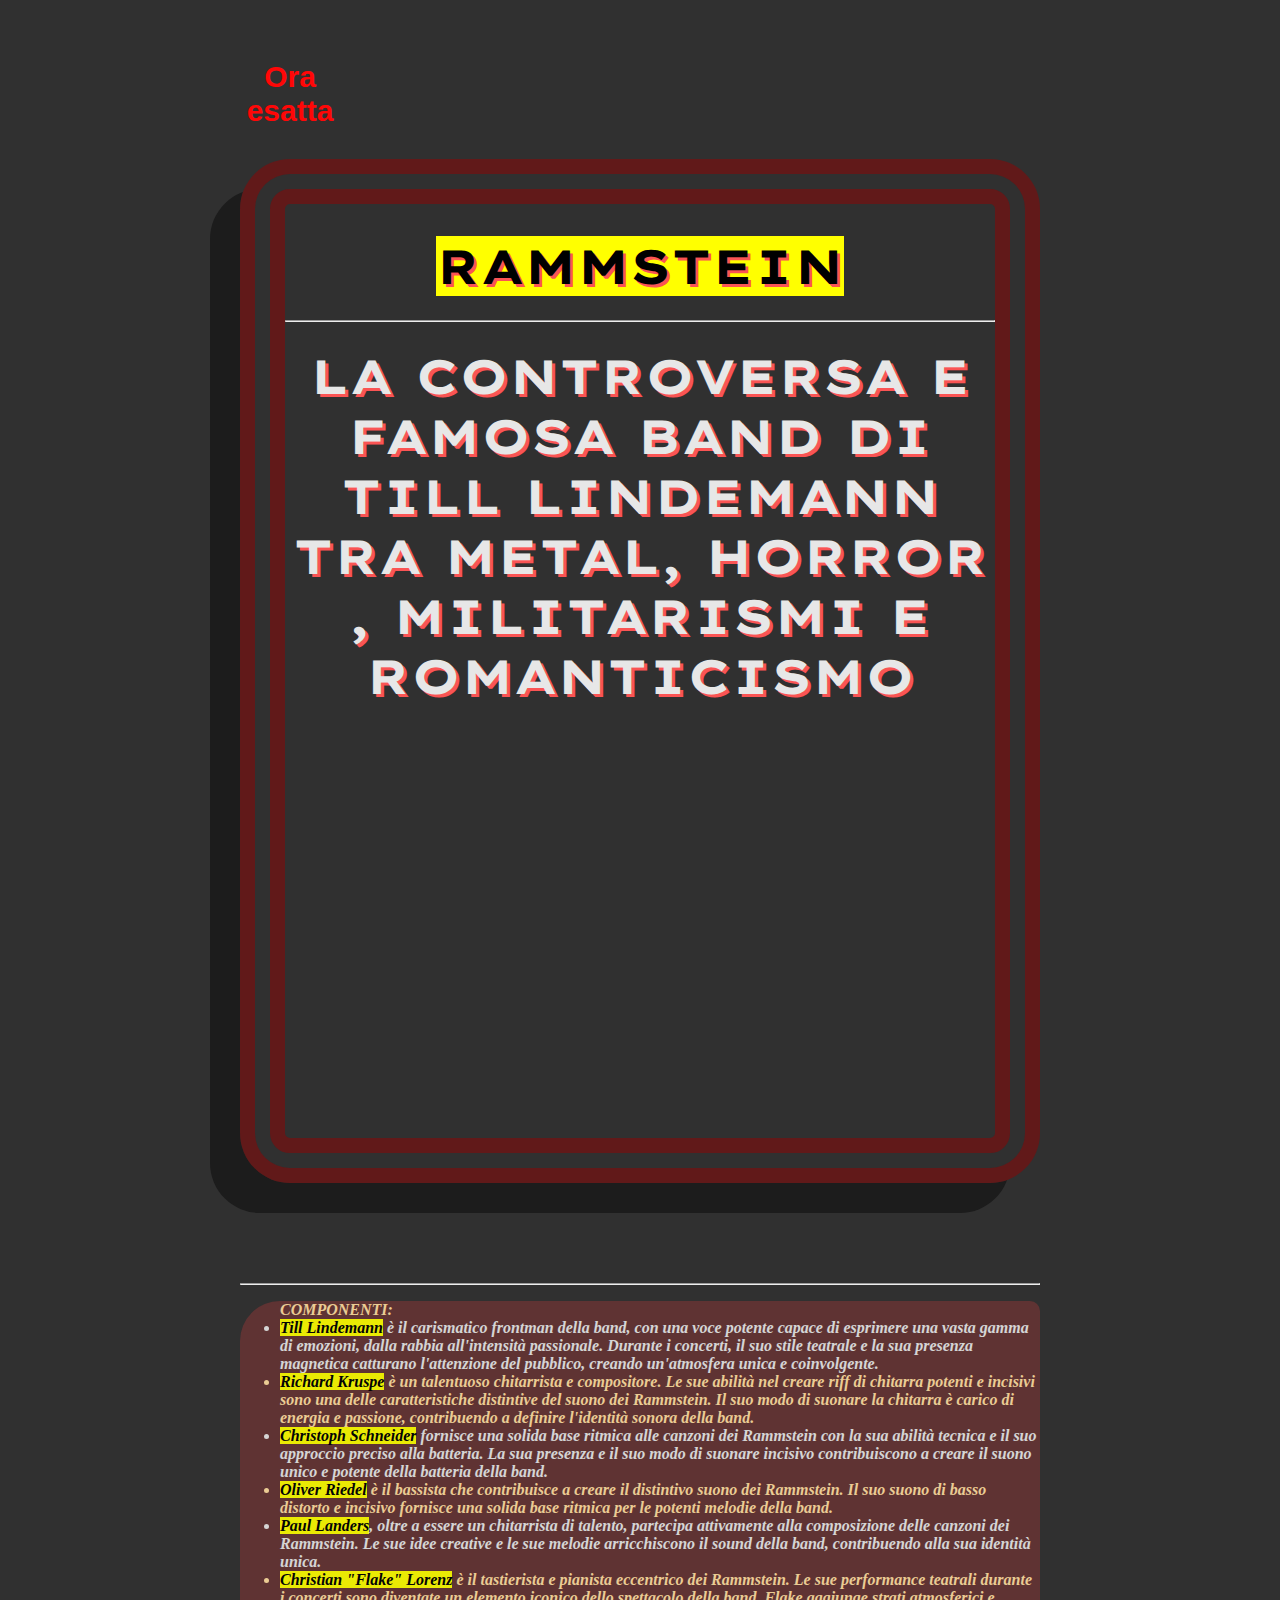
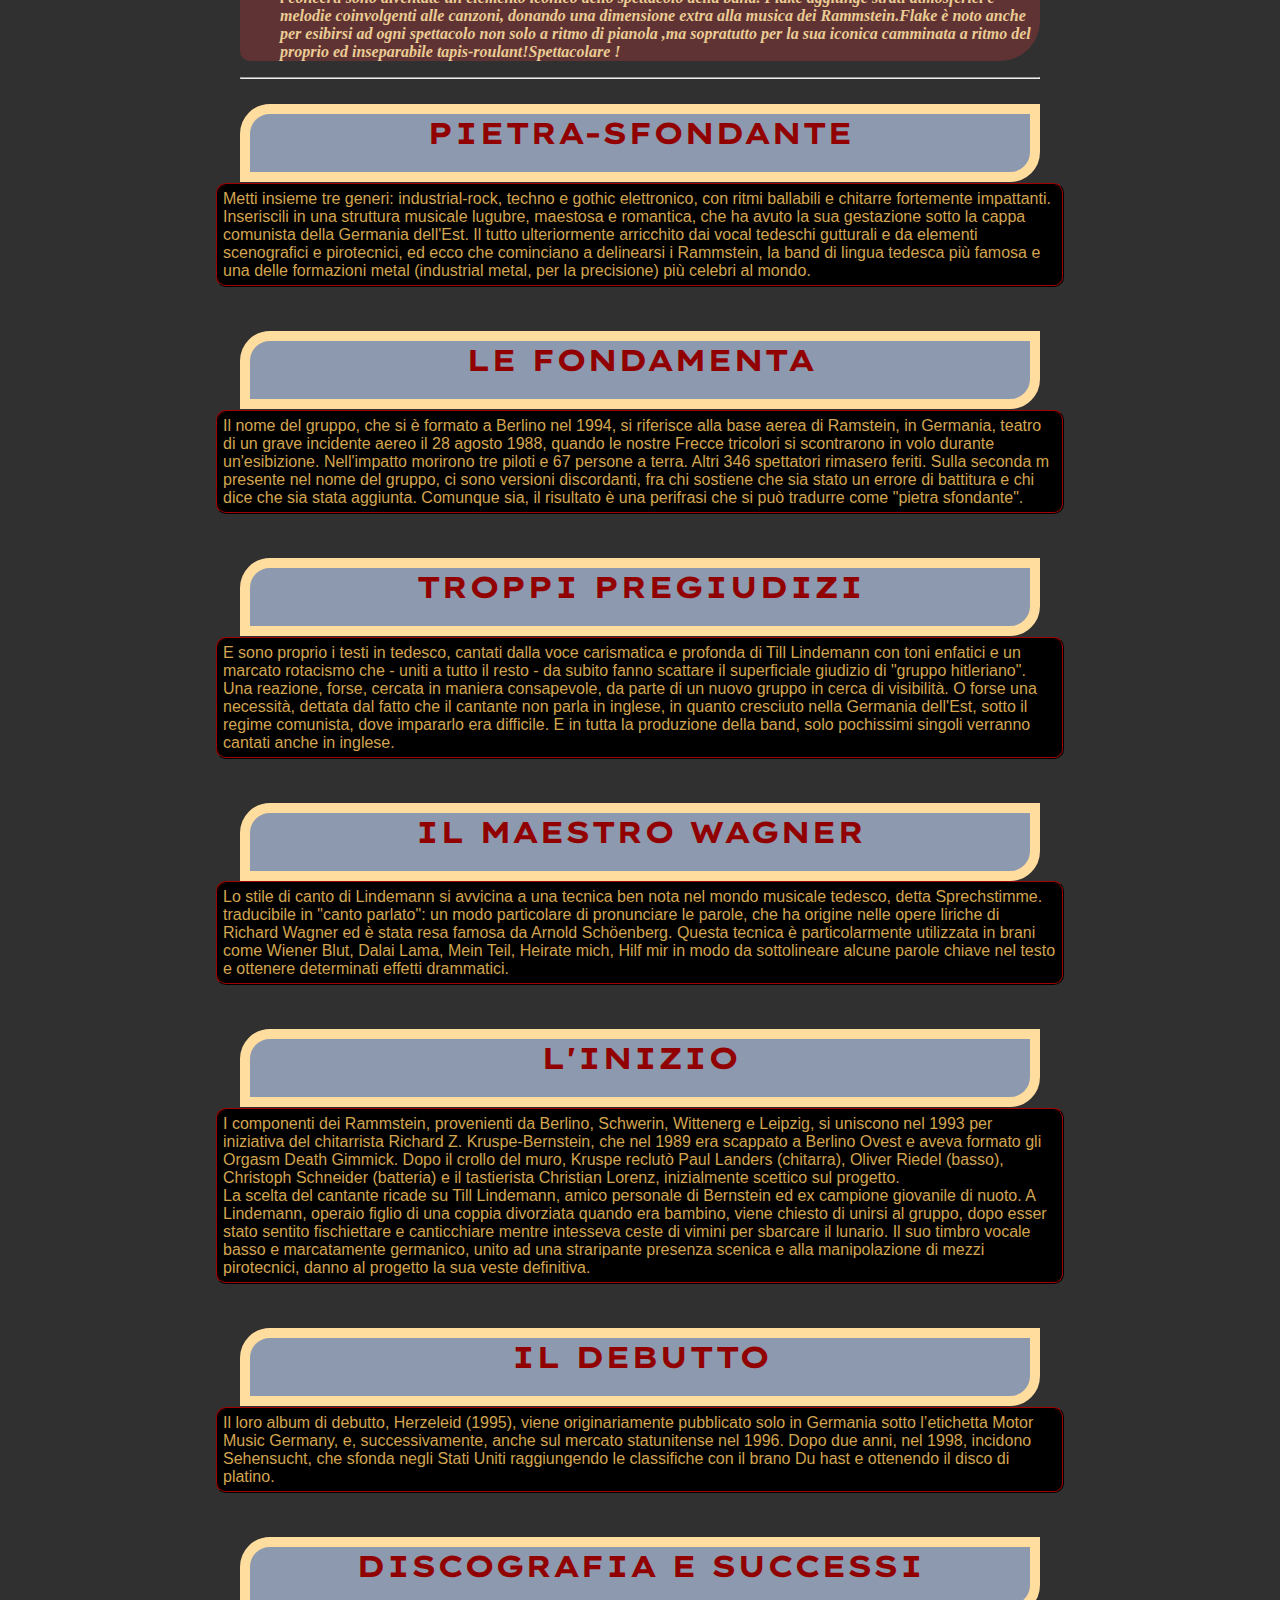
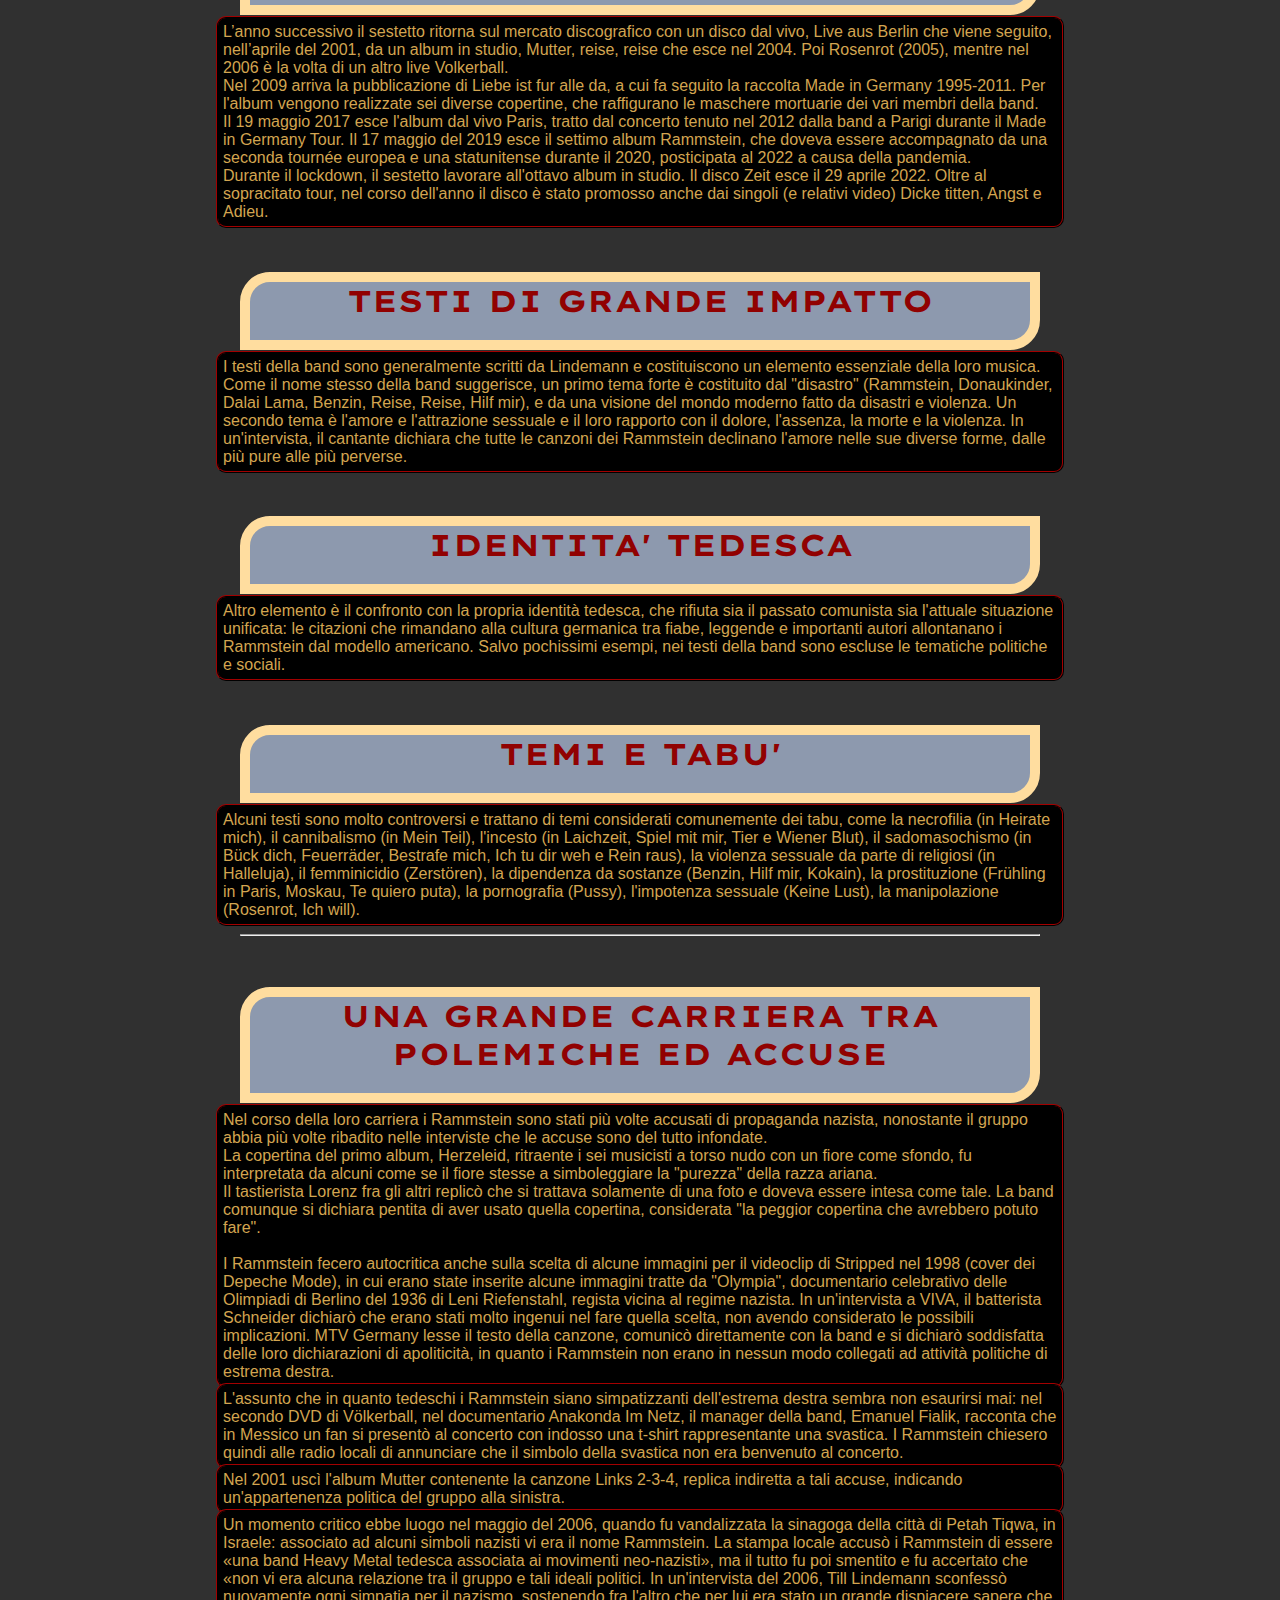
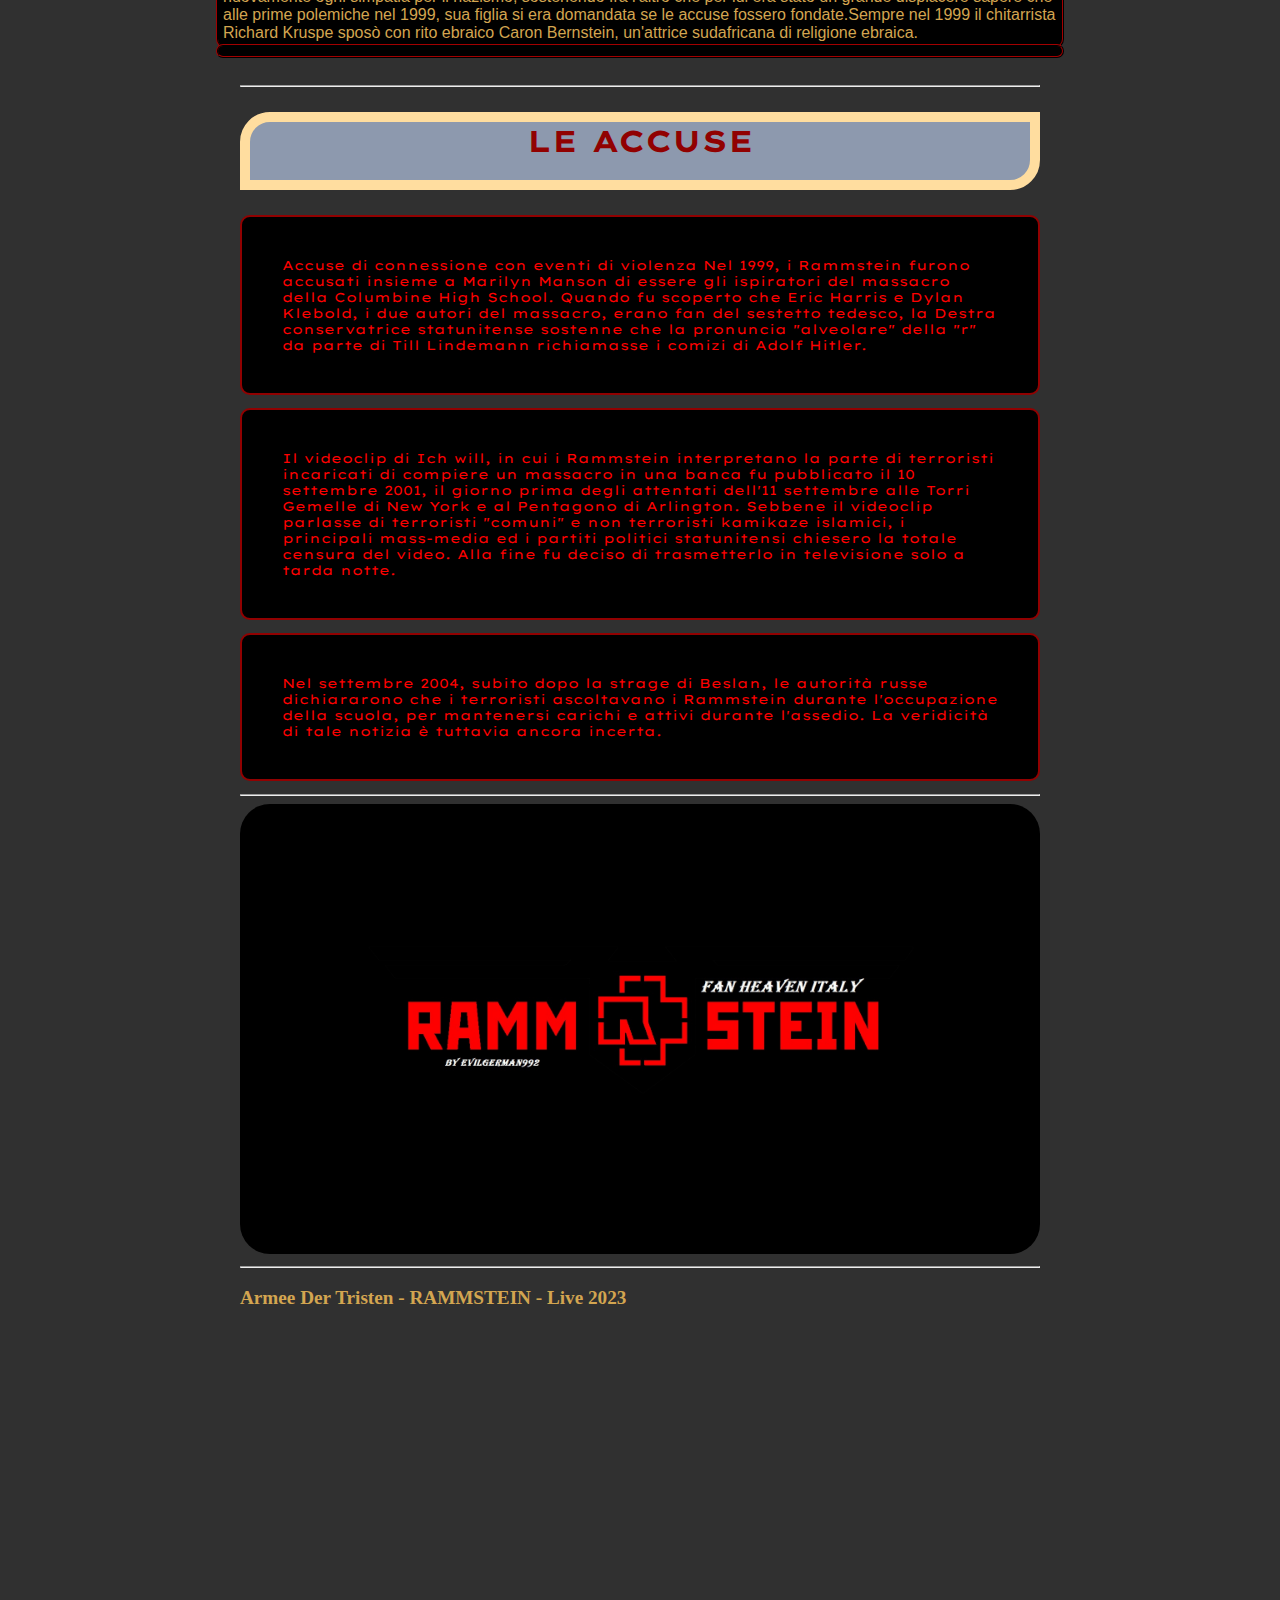
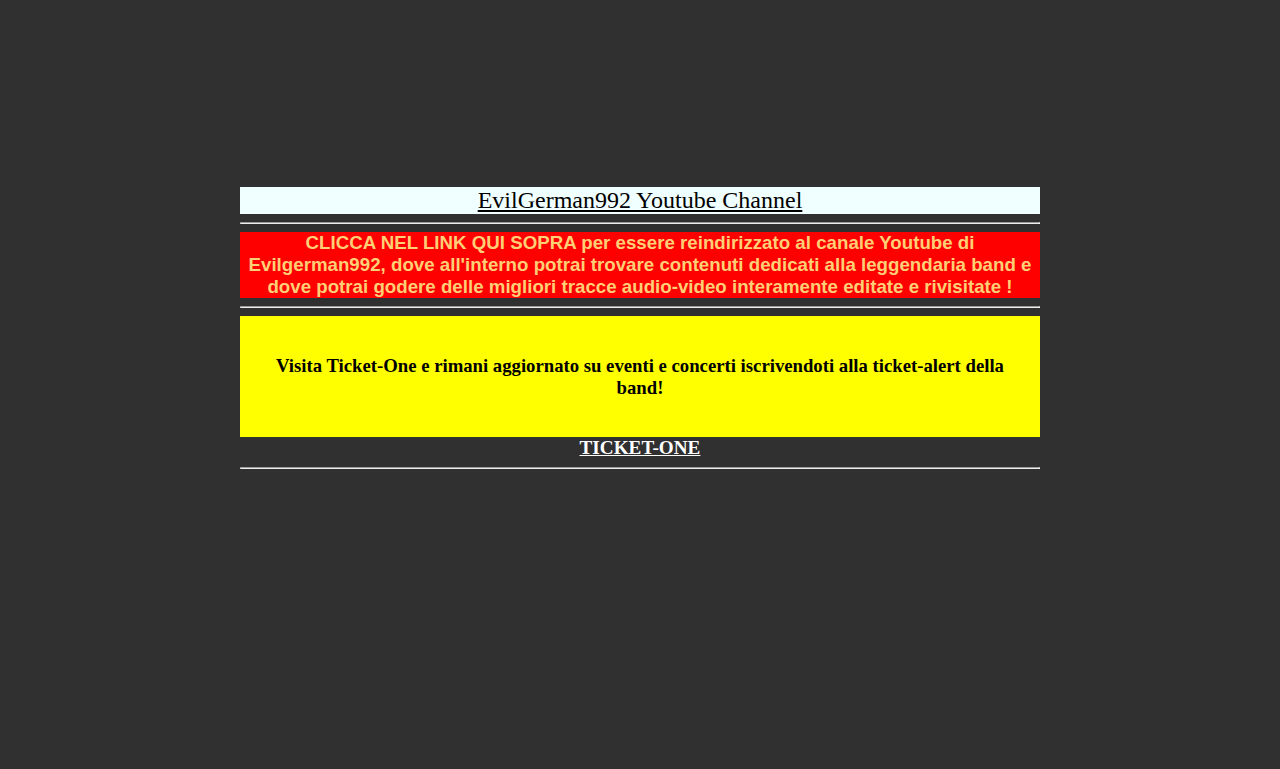
==== index.html @ d0fa7d3e "Add files via upload" ====
<!---APPUNTI--> 

<!---LISTA <ul> , ELEMENTO DELLA LISTA <li> -->
<!---<mark> EVIDENZIATORE-->
<!---<u> SOTTOLINEARE-->


<!DOCTYPE html> 
<html>
     <head>

        <title>RammLifeITA</title> 

        <link rel="stylesheet" href="style.css"> <!---con'link rel="stylesheet" href"....">  sono anadto a pescare il documento css 
         ,dentro alla stessa cartella di questo file html
         ,che servirà a fare funzionare o modificare'
         la grafica di tutti gli elementi'di questo documento html-->

         
         
         <!---ho importato da -google font- uno stile di scrittura  !-->
                    <style>
              @import url('https://fonts.googleapis.com/css2?family=Bebas+Neue&family=Kalam:wght@300&family=Lexend+Peta&display=swap');
                 </style>
                </head>
                
   
      
                             <body>
                              

                                     <div id="contenitore-supremo"> <!--TUTTA LA PAGINA-->
                                      
                                      <div id="contenitore-orario">
                                      <h1 class="ora-attuale">Ora esatta </h1>
                                      <p id="current-time"></p>
                                    </div><br><br><br>
                                                                         <!--TESTATA-->
                                                                        <div class="TESTATA">
                                                               <h3 class="fede">R A M M S T E I N </h3>                      
                                          <h1><mark>RAMMSTEIN</mark> <br><hr> la controversa e famosa band di Till Lindemann tra metal, horror , militarismi e romanticismo</h1>
                                                                        <!--TESTATA-->
                                    </div>
                                                                            <hr>
                            <div>  <!--CORPO DELLA PAGINA-->

                                           <div id="componenti-lista">
                          <ul class="componenti">COMPONENTI: <!--LISTA-->
                           <li> <mark>Till Lindemann</mark> è il carismatico frontman della band, con una voce potente capace di esprimere una vasta gamma di emozioni, dalla rabbia all'intensità passionale. Durante i concerti, il suo stile teatrale e la sua presenza magnetica catturano l'attenzione del pubblico, creando un'atmosfera unica e coinvolgente.</li>

                            <li><mark>Richard Kruspe</mark> è un talentuoso chitarrista e compositore. Le sue abilità nel creare riff di chitarra potenti e incisivi sono una delle caratteristiche distintive del suono dei Rammstein. Il suo modo di suonare la chitarra è carico di energia e passione, contribuendo a definire l'identità sonora della band.</li>
                            
                            <li> <mark>Christoph Schneider</mark> fornisce una solida base ritmica alle canzoni dei Rammstein con la sua abilità tecnica e il suo approccio preciso alla batteria. La sua presenza e il suo modo di suonare incisivo contribuiscono a creare il suono unico e potente della batteria della band.</li>
                            
                              <li><mark>Oliver Riedel</mark> è il bassista che contribuisce a creare il distintivo suono dei Rammstein. Il suo suono di basso distorto e incisivo fornisce una solida base ritmica per le potenti melodie della band.</li>
                            
                                <li><mark>Paul Landers</mark>, oltre a essere un chitarrista di talento, partecipa attivamente alla composizione delle canzoni dei Rammstein. Le sue idee creative e le sue melodie arricchiscono il sound della band, contribuendo alla sua identità unica.</li>
                            
                                  <li><mark>Christian "Flake" Lorenz</mark> è il tastierista e pianista eccentrico dei Rammstein. Le sue performance teatrali durante i concerti sono diventate un elemento iconico dello spettacolo della band. Flake aggiunge strati atmosferici e melodie coinvolgenti alle canzoni, donando una dimensione extra alla musica dei Rammstein.Flake è noto anche per esibirsi ad ogni spettacolo non solo a ritmo di pianola ,ma sopratutto per la sua iconica camminata a ritmo del proprio ed inseparabile tapis-roulant!Spettacolare ! </li></ul>
                                 </div>
                                
                                
                                
                              <div id="Paragrafi" >  <!--INIZIO DIV PARAGRAFI--> 
                                                                                               <hr> 
                                  <h2>PIETRA-SFONDANTE</h2>
                                  <p class="paragrafoa">
Metti insieme tre generi: industrial-rock, techno e gothic elettronico, con ritmi ballabili e chitarre fortemente impattanti. Inseriscili in una struttura musicale lugubre, maestosa e romantica, che ha avuto la sua gestazione sotto la cappa comunista della Germania dell'Est. Il tutto ulteriormente arricchito dai vocal tedeschi gutturali e da elementi scenografici e pirotecnici, ed ecco che cominciano a delinearsi i Rammstein, la band di lingua tedesca più famosa e una delle formazioni metal (industrial metal, per la precisione) più celebri al mondo.</p>
<br>
                         <h2>LE FONDAMENTA</h2> <p class="paragrafob">
Il nome del gruppo, che si è formato a Berlino nel 1994, si riferisce alla base aerea di Ramstein, in Germania, teatro di un grave incidente aereo il 28 agosto 1988, quando le nostre Frecce tricolori si scontrarono in volo durante un'esibizione. Nell'impatto morirono tre piloti e 67 persone a terra. Altri 346 spettatori rimasero feriti. Sulla seconda m presente nel nome del gruppo, ci sono versioni discordanti, fra chi sostiene che sia stato un errore di battitura e chi dice che sia stata aggiunta. Comunque sia, il risultato è una perifrasi che si può tradurre come "pietra sfondante".
</p><br>                                  
                             <h2>TROPPI PREGIUDIZI</h2>
                             <p class="paragrafoc">
E sono proprio i testi in tedesco, cantati dalla voce carismatica e profonda di Till Lindemann con toni enfatici e un marcato rotacismo che - uniti a tutto il resto - da subito fanno scattare il superficiale giudizio di "gruppo hitleriano". Una reazione, forse, cercata in maniera consapevole, da parte di un nuovo gruppo in cerca di visibilità. O forse una necessità, dettata dal fatto che il cantante non parla in inglese, in quanto cresciuto nella Germania dell'Est, sotto il regime comunista, dove impararlo era difficile. E in tutta la produzione della band, solo pochissimi singoli verranno cantati anche in inglese.
                             </p><br>
                                
                             <h2>IL MAESTRO WAGNER</h2>
                               <p class="paragrafod">   
Lo stile di canto di Lindemann si avvicina a una tecnica ben nota nel mondo musicale tedesco, detta Sprechstimme. traducibile in "canto parlato": un modo particolare di pronunciare le parole, che ha origine nelle opere liriche di Richard Wagner ed è stata resa famosa da Arnold Schöenberg. Questa tecnica è particolarmente utilizzata in brani come Wiener Blut, Dalai Lama, Mein Teil, Heirate mich, Hilf mir in modo da sottolineare alcune parole chiave nel testo e ottenere determinati effetti drammatici.
                               </p><br>
   
                                  <h2>L'INIZIO</h2>
                                  <p class="paragrafoe">  
I componenti dei Rammstein, provenienti da Berlino, Schwerin, Wittenerg e Leipzig, si uniscono nel 1993 per iniziativa del chitarrista Richard Z. Kruspe-Bernstein, che nel 1989 era scappato a Berlino Ovest e aveva formato gli Orgasm Death Gimmick. Dopo il crollo del muro, Kruspe reclutò Paul Landers (chitarra), Oliver Riedel (basso), Christoph Schneider (batteria) e il tastierista Christian Lorenz, inizialmente scettico sul progetto.
<br>
La scelta del cantante ricade su Till Lindemann, amico personale di Bernstein ed ex campione giovanile di nuoto. A Lindemann, operaio figlio di una coppia divorziata quando era bambino, viene chiesto di unirsi al gruppo, dopo esser stato sentito fischiettare e canticchiare mentre intesseva ceste di vimini per sbarcare il lunario. Il suo timbro vocale basso e marcatamente germanico, unito ad una straripante presenza scenica e alla manipolazione di mezzi pirotecnici, danno al progetto la sua veste definitiva.</p>
<br>
                                       <h2>IL DEBUTTO</h2>
                                       <p class="paragrafof"> 
Il loro album di debutto, Herzeleid (1995), viene originariamente pubblicato solo in Germania sotto l’etichetta Motor Music Germany, e, successivamente, anche sul mercato statunitense nel 1996. Dopo due anni, nel 1998, incidono Sehensucht, che sfonda negli Stati Uniti raggiungendo le classifiche con il brano Du hast e ottenendo il disco di platino.
                                       </p>                                 
<br>
                                     <h2>DISCOGRAFIA E SUCCESSI</h2> 
                                     <p class="paragrafog">         
L’anno successivo il sestetto ritorna sul mercato discografico con un disco dal vivo, Live aus Berlin che viene seguito, nell’aprile del 2001, da un album in studio, Mutter, reise, reise che esce nel 2004. Poi Rosenrot (2005), mentre nel 2006 è la volta di un altro live Volkerball.
<br>
Nel 2009 arriva la pubblicazione di Liebe ist fur alle da, a cui fa seguito la raccolta Made in Germany 1995-2011. Per l'album vengono realizzate sei diverse copertine, che raffigurano le maschere mortuarie dei vari membri della band.
<br>
Il 19 maggio 2017 esce l'album dal vivo Paris, tratto dal concerto tenuto nel 2012 dalla band a Parigi durante il Made in Germany Tour. Il 17 maggio del 2019 esce il settimo album Rammstein, che doveva essere accompagnato da una seconda tournée europea e una statunitense durante il 2020, posticipata al 2022 a causa della pandemia.
<br>
Durante il lockdown, il sestetto lavorare all'ottavo album in studio. Il disco Zeit esce il 29 aprile 2022. Oltre al sopracitato tour, nel corso dell'anno il disco è stato promosso anche dai singoli (e relativi video) Dicke titten, Angst e Adieu.</p>
<br>
                               <h2>TESTI DI GRANDE IMPATTO</h2>
                               <p class="paragrafoh"> 
I testi della band sono generalmente scritti da Lindemann e costituiscono un elemento essenziale della loro musica. Come il nome stesso della band suggerisce, un primo tema forte è costituito dal "disastro" (Rammstein, Donaukinder, Dalai Lama, Benzin, Reise, Reise, Hilf mir), e da una visione del mondo moderno fatto da disastri e violenza. Un secondo tema è l'amore e l'attrazione sessuale e il loro rapporto con il dolore, l'assenza, la morte e la violenza. In un'intervista, il cantante dichiara che tutte le canzoni dei Rammstein declinano l'amore nelle sue diverse forme, dalle più pure alle più perverse.</p>
<br> 
                            <h2>IDENTITA' TEDESCA</h2>
                            <p class="paragrafoi"> 
Altro elemento è il confronto con la propria identità tedesca, che rifiuta sia il passato comunista sia l'attuale situazione unificata: le citazioni che rimandano alla cultura germanica tra fiabe, leggende e importanti autori allontanano i Rammstein dal modello  americano. Salvo pochissimi esempi, nei testi della band sono escluse le tematiche politiche e sociali.</p>
<br>
                                  <h2>TEMI E TABU'</h2>
                                  <p class="paragrafol"> 
Alcuni testi sono molto controversi e trattano di temi considerati comunemente dei tabu, come la necrofilia (in Heirate mich), il cannibalismo (in Mein Teil), l'incesto (in Laichzeit, Spiel mit mir, Tier e Wiener Blut), il sadomasochismo (in Bück dich, Feuerräder, Bestrafe mich, Ich tu dir weh e Rein raus), la violenza sessuale da parte di religiosi (in Halleluja), il femminicidio (Zerstören), la dipendenza da sostanze (Benzin, Hilf mir, Kokain), la prostituzione (Frühling in Paris, Moskau, Te quiero puta), la pornografia (Pussy), l'impotenza sessuale (Keine Lust), la manipolazione (Rosenrot, Ich will).
                                  </p>
                                  

                                         <hr><br>
                                        
                            <h2>UNA GRANDE CARRIERA TRA POLEMICHE ED ACCUSE </h2> <p class="paragrafom">
                          Nel corso della loro carriera i Rammstein sono stati più volte accusati di propaganda nazista, nonostante il gruppo abbia più volte ribadito nelle interviste che le accuse sono del tutto infondate.
                            <br>
                      La copertina del primo album, Herzeleid, ritraente i sei musicisti a torso nudo con un fiore come sfondo,
                       fu interpretata da alcuni come se il fiore stesse a simboleggiare la "purezza" della razza ariana.<br> Il
                        tastierista Lorenz fra gli altri replicò che si trattava solamente di una foto e doveva essere intesa come
                         tale. La band comunque si dichiara pentita di aver usato quella copertina, considerata "la peggior copertina 
                         che avrebbero potuto fare". <br><br>I Rammstein fecero autocritica anche sulla scelta di alcune immagini per il videoclip
                          di Stripped nel 1998 (cover dei Depeche Mode), in cui erano state inserite alcune immagini tratte da "Olympia", documentario
                           celebrativo delle Olimpiadi di Berlino del 1936 di Leni Riefenstahl, regista vicina al regime nazista. In un'intervista a VIVA,
                            il batterista Schneider dichiarò che erano stati molto ingenui nel fare quella scelta, non avendo considerato le possibili implicazioni.
                            MTV Germany lesse il testo della canzone, comunicò direttamente con la band e si dichiarò soddisfatta delle loro dichiarazioni di apoliticità,
                             in quanto i Rammstein non erano in nessun modo collegati ad attività politiche di estrema destra.</p>
                                 
                                                                              <br>
                             <p class="paragrafo2"> L'assunto che in quanto tedeschi i Rammstein siano simpatizzanti dell'estrema destra sembra non esaurirsi mai: nel secondo DVD di Völkerball, nel documentario 
                              Anakonda Im Netz, il manager della band, Emanuel Fialik, racconta che in Messico un fan si presentò al concerto con indosso una t-shirt rappresentante una svastica. 
                              I Rammstein chiesero quindi alle radio locali di annunciare che il simbolo della svastica non era benvenuto al concerto.</p>
                                                                                              <br>
                             <p> Nel 2001 uscì l'album Mutter contenente la canzone Links 2-3-4, replica indiretta a tali accuse, indicando un'appartenenza politica del gruppo alla sinistra.</p>
                              
         
                                                  <br>
                             
                              <p class="paragrafo3"> Un momento critico ebbe luogo nel maggio del 2006, quando fu vandalizzata la sinagoga della città di Petah Tiqwa, in Israele: associato ad alcuni simboli nazisti vi era il nome Rammstein. La stampa locale accusò i Rammstein di essere «una band Heavy Metal tedesca associata ai movimenti neo-nazisti», ma il
                                tutto fu poi smentito e fu accertato che «non vi era alcuna relazione tra il gruppo e tali ideali politici.
                            In un'intervista del 2006, Till Lindemann sconfessò nuovamente ogni simpatia per il nazismo, sostenendo fra l'altro 
                              che per lui era stato un grande dispiacere sapere che alle prime polemiche nel 1999, sua figlia si era domandata se 
                              le accuse fossero fondate.Sempre nel 1999 il chitarrista Richard Kruspe sposò con rito ebraico Caron Bernstein, 
                              un'attrice sudafricana di religione ebraica.</p><br>
                           </p><br><hr>
                        </div> <!---fine div PARAGRAFI-->
                    
                  
                  
                  <div id="Paragrafi2"> <!--INIZIO DIV PARAGRAFI2-->
                          
                                 <h2>LE ACCUSE</h2>
                          
                         <p class="paragrafo4"> Accuse di connessione con eventi di violenza
                           Nel 1999, i Rammstein furono accusati insieme a Marilyn Manson di essere 
                           gli ispiratori del massacro della Columbine High School.
                            Quando fu scoperto che Eric Harris e Dylan Klebold, i due autori del massacro,
                             erano fan del sestetto tedesco, la Destra conservatrice statunitense sostenne che 
                             la pronuncia "alveolare" della "r" da parte di Till Lindemann richiamasse i comizi di Adolf Hitler.</p>
                                             
                                                  

                           
                           <p class="paragrafo5"> Il videoclip di Ich will, in cui i Rammstein interpretano la parte di terroristi 
                              incaricati di compiere un massacro in una banca fu pubblicato il 10 settembre 2001, il giorno 
                              prima degli attentati dell'11 settembre alle Torri Gemelle di New York e al Pentagono di Arlington.
                               Sebbene il videoclip parlasse di terroristi "comuni" e non terroristi kamikaze islamici, 
                               i principali mass-media ed i partiti politici statunitensi chiesero la totale censura del video. 
                               Alla fine fu deciso di trasmetterlo in televisione solo a tarda notte.</p>
                                                
                                                   
                          
                          <p class="paragrafo6"> Nel settembre 2004, subito dopo la strage di Beslan,
                            le autorità russe dichiararono che i terroristi ascoltavano i Rammstein 
                            durante l'occupazione della scuola, per mantenersi carichi e attivi durante l'assedio. 
                            La veridicità di tale notizia è tuttavia ancora incerta. 
                           </p> 
                           
                      </div> <!---FINE DIV PARAGRAFI 2-->  
                                                      
                      
                      <hr>
                                             <div>
                                              <img id="fanheaven" src="fanheaven.jpg">
                                            </div>
                                            
                     
                                            <hr>
                      
                       <!--QUESTO è UNESEMPIO DI UN VIDEO COME SE LO PRENDESSI DAL MIO PC(MA NON LO PRENDO PèERCHè LE PROPRIETà DI MODIFICA IN CSS SONO LIMITATE ,MENTRE QUELLI PRESI ES.DA YOUTUBE OFFRONO MOLTA PIU FLESSIBILITà DI MODIFICA .TI FACCIO UN SEMEPIO DI COME SAREBBE SCRITTO IL CODICE QUI SOTTO ,NEL CASO LO PRENDESSI DA UNA CRTELLA DENTRO AL MIO PC,CHE DI SOLITO è DENTRO ALLA STESSA CARTELLA DEI DOC.HTML E CSS A CUI ANDREBBE APPLICATO IL CODICE(altrimenti specificare il percorso file ) !!!!!)-->
                                     <!--<div id="video-container">
                                              <video id="armeedertristen" controls autoplay muted>
                                                 <source src="produce.mp4" type="video/mp4">
                                                 <source src="Produce.mp4" type="video/ogg">
                                              </video>     <br>---> 
                                              <div id="video-contenitore">
                                                <p style="font-size: 1.2em; font-weight: bold; font-family: 'Helvetica Neue'">Armee Der Tristen - RAMMSTEIN - Live 2023</p>
                                                  <iframe id="video" width="560" height="315" src="https://www.youtube.com/embed/6JDjc_8l9aE?si=iVFt-wypMRr_2FdR" title="YouTube video player" frameborder="0" allow="accelerometer;clipboard-write; encrypted-media; gyroscope; picture-in-picture; web-share" allowfullscreen></iframe>
                                                </div>
                                                
                                            </div>


                                            <div id ="link-youtube">
                                              <a class="link" target="_blank" href="https://www.youtube.com/channel/UClvQWFWJjLIYuIugJOOz9zg">EvilGerman992 Youtube Channel</a>
                                            </div>
 <hr>
                                                  
                                        <div>
                                          <h3 class="ringraziamento">
                                            CLICCA NEL LINK QUI SOPRA per essere reindirizzato al canale Youtube di Evilgerman992,
                                            dove all'interno potrai trovare contenuti dedicati alla leggendaria band e dove potrai godere delle migliori tracce audio-video 
                                            interamente editate e rivisitate !</h3>
                                        <div>
                                        


                                      <hr>
                                      <div class="background-piedipagina">
                                        
                                          <h3>Visita Ticket-One e rimani aggiornato su eventi e concerti iscrivendoti alla ticket-alert della band!</h3>
                                        </div>
                                        
                                        <div>
 <a class="ticket-link" target="_blank" href="https://www.ticketone.it/artist/rammstein/">TICKET-ONE</a>
                                        </div>
                                      </div>
                                      
                                      <hr>
                         

                     </div>
                       <!---CORPO DELLA PAGINA-->        


        </div>
        <!--TUTTA LA PAGINA-->  
      

      <script src="script.js"></script>
      </body>

</html>
---- style.css ----
/*TUTTO CIO CHE è CONTENUTO QUI DENTRO 
SI RIFERISCE ALL'ELEMENTO-----  < STYLE>  -----CHE DOVREBBE ESSERE COMPRESO DENTRO AL DOCUMENTO HTML DIRETTAMENTE, SOTTO L'ELEMENTO <BODY>,MA PROPRIO PERCHE SI FANNO LE COSE CON ORDINE IL FILE CSS. LO TENIAMO A PARTE   */

/*BORDER-RADIUS SMUSSA GLI SPIGOLI */

/*PADDING PER DISTANZIARE  GLI ELEMENTID'INTERNO*/

/*MARGIN USATO PER IL DISTANZIAMENTO TRA ELEMENTI ESTERNI*/

/*MAX WIDTH-SE ATTRIBUTO ALL'ELEMENTO BODY(OVVERO TUTTA LA PAGINA) RIDIMENSIONA LA PAGINA INTERA */

/*CON LA PROPRIETà BACKGROUND-IMAGE POSSO INSERIRE UNO SFONDO O UNA FOTO 
COME SFONDO DI TUTTA LA PAGINA- ESEMPIO PER LO SFONDO:
 BACKGROUND-IMAGE:LINEAR-GRADIENT(BLUE,RED,YELLOW);  (PER SFONDO DI MIX COLORI).
  O PER INSERIRE UN'IMMAGINE :
  BACKGROUND-IMAGE:url( inccollare QUI  DENTRO);  in questo caso l'immagine la si prende dalla
   cartella dove contiene anche i correnti doc.css e html.
  esempio:
   BACKGROUND-IMAGE:URL('crop.jpeg');
  CON BACKGR-SIZE si definisce la dimensione ovviamente , o per centarla BACKGR-POSITION:CENTER
   e così via altre molte
   proprietà da attribuire al background in qustione.es:
 background-position:center;
  background-size:600px 800px;).
  La stessa cosa la può fare prendendo un'immagine da intenet importando la URL direttamente 
  qui nel css senza doverla immettere anche nell'html! esempio:
BACKGROUND-IMAGE:URL('https://images.unsplash.com/photo-1498262257252-c282316270bc?ixlib=rb-4.0.3&ixid=M3wxMjA3fDB8MHxwaG90by1wYWdlfHx8fGVufDB8fHx8fA%3D%3D&auto=format&fit=crop&w=2487&q=80');
-per il  caso appena sopracitato  per importare dal web img è unsplash
(assicurarsi si aprire l'immagine desiderata in una nuova finestra poi tasto condividi e copia il link|||!
*/
 
/*con la proprietà BOX-SHADOW si puo creare l'effetto ombra dietro a background-titoli -paragrafi ,
e con le ralative misure si puo dare piu i meno ombra,inoltre si puo cambiare il colore dell'ombra 
aggiungendo direttamente l'attributo colore subito dopo gli attributi misura.
lo stesso lo si può fare digitando TEXT-SHADOW modificando nello stesso modo il testo*/

/*con la proprietà BORDER-RADIUS posso smussare gli angoli dei bordi desiderati*/

/*con la proprietà FLOAT si possono AFFIANCARE ai file Immagine  dei testi che <Seguono>. es: FLOAT:LEFT.FLOAT:RIGHT 
. mentre con la proprietà FLOAT:CLEAR impedisco ad altri paragrafi o titoli che seguono di 'attaccarsi 'ai precedenti
 file img e testo, messi insieme da float:left o right! */

/*con la proprietà OPACITY modifichiamo la trasparenza dell'elemento(da 0(completamente trasp.) A 1(completamente visibile) per dargli il valore)*/

/*con la proprietà POSITION posso cambiare posizione ad un elemento (molto utile per fissare un'elemento molto importante FISSO metre scrolli la pagina )es:
 POSITION:FIXED; top 0px; left 0px; (E gli diciamo di non tenere nessuno spazio ne in alto ne a sinistra)(PER EFFETTO BANNER IRREMOVIBILE TIPO)         */

 /*Le differenze principali tra id e classi sono:
Specificità: Gli ID hanno una specificità maggiore rispetto alle classi. Ciò significa che se ci sono conflitti tra stili definiti per lo stesso elemento tramite un id e una classe, gli stili dell'id avranno la precedenza.
Utilizzo: Gli id sono spesso utilizzati per selezionare un elemento specifico per lo styling o per manipolarlo con JavaScript. Le classi, d'altro canto, vengono utilizzate per raggruppare elementi che condividono un determinato stile o comportamento.
 Le CLASSI sono più flessibili e consentono di applicare lo stesso stile a più elementi. Puoi riutilizzare le classi in tutto il documento, mentre gli id dovrebbero essere unici per ogni elemento.
In generale, è una pratica comune utilizzare le classi per applicare stili simili a più elementi, mentre gli id vengono utilizzati per identificare elementi unici o per selezionare elementi specifici per interazioni JavaScript. Tuttavia, la scelta tra id e classi dipende dal contesto specifico e dalle esigenze del tuo progetto.*/

/*La proprietà CSS "POSITION:RELATIVE;" permette di spostare un elemento all'interno del suo contenitore, come se fosse una scatola. Immagina di avere una scatola e un oggetto dentro di essa. Con questa proprietà, puoi spostare l'oggetto all'interno della scatola, ma senza influire sugli altri oggetti intorno ad esso. È un po' come muovere un giocattolo all'interno di una scatola senza che gli altri giocattoli intorno a esso vengano spostati.*/


/*con la proprietà HOVER posso andare a modificare (nascondere o sottolineare )elementi .es:
 h3.fede:hover{
      color:none;   -------in questo modo gli ho detto nascondimi
    text-shadow:none;-----il colore del testo, e l'ombra del testo al passagio del mouse!
  
    text-decoration:underline(sottolineami il testoal passaggio del mouse,MOLTO UTILE PER I LINK!)
     }

/**/
/**/
/**/
/**/
/**/
/**/
/**/
/**/
/**/
/**/
  

body {
    color:#D3A550;
   background-color: #303030;
   background-size:800px/*LARGH.*/ 800px/*LUNGH.*/;
   margin-bottom: 300px;}
  /*SE AVESSI VOLUTO METTERE COME SFONDO DEL BODY UN'IMMAGINE(AL POSTO DELL'ATTUALE COLORE NERO) PRESA DAL WEB AVREI INSERITO QUESTO TIPO DI URL :
  background-image:url('https://images.unsplash.com/photo-1664865423619-601444aecdf7?ixlib=rb-
  4.0.3&ixid=M3wxMjA3fDB8MHxwaG90by1wYWdlfHx8fGVufDB8fHx8fA%3D%3D&auto=format&fit=crop&w=687&q=80');
  /* QUESTA PROPRIETà L'AVREI USATA PER REPLICARE PIU VOLTE UN'IMMAGINE DI SFONDO PER IL BODY:
  background-repeat:repeat;*/

  .ora-attuale{
    color:#ff0707;
     width: 100px;height: 70px;
     border-radius: 20%;
     text-align:center; 
    display: flex;
    padding-top:10px;
    float:left;
    font-family:'Gill Sans', 'Gill Sans MT', Calibri, 'Trebuchet MS', sans-serif;
     font-size:30px
   }
     
      #current-time{
      display: flex;
      font-size: 30px;
      padding-left:30px; 
      padding-top:45px;
      font-family:fantasy;}

    
    h3.fede {
      position: fixed;
      color:#ffdd9f;
      text-shadow: #fa5454;
      margin-left: 20%;
      margin-top: 15%;
      font-size: small;
      left: 0;
      top: 0;
      writing-mode: vertical-lr;             /*tramite queste 2 proprietà ho potuto far 
                                          ruotare il mio titolo m h3 di 180 e metterlo in verticale*/
      transform: rotate(-180deg)  }

    h3.fede:hover{
      color:none;
      text-shadow:none;
     }

 /* titolo  principale */
 .TESTATA { 
  text-align: center; 
  color:#ffdd9f;
  font-size: 150%;
  font-family: 'Lexend Peta', sans-serif;                                              
  /*----------------------------------------IN QUESTO SPECIFICO CASO MI SONO COMPLICATO LE COSE METTENDO DENTRO AD UN TITOLO ,
  UNA FOTO,CON TANTO DI BORDO,OMBRA DEL BORDO E MISURE ADEGUATE PER RENDERLO BELLO DA VEDERE-------------------------------------------------*/
  text-transform: uppercase;
  font-weight: bold;
  text-shadow: #fa5454 3px 3px;
  margin-bottom:100px ;
  border-color: rgba(145, 1, 1, 0.5);/*con la modifica tramite rgb del colore ho potuto 
  rendere opaco in mquesto caso solo il bordo,senza dover aprire una sezione di modifica a parte!!!!!!*/
  border-style: double;
  border-width: 45px ;/*border width =bordo largehezza*/
  padding-bottom:50%; /*padding definisce lo spazio vuoto (padding) tra il contenuto di un elemento e il suo bordo.*/
  background-image:url('https://www.rollingstone.de/wp-content/uploads/2019/07/03/12/rammstein-tour-2019-121946620-scaled.jpg');
  background-position:bottom;
  background-size:710px 420px;
  background-repeat: no-repeat;
  box-shadow:-30px 30px #1c1c1c; 
  border-radius: 50px;}

  .TESTATA:hover {
  box-shadow:0px 0px #1c1c1c;/*con la proprietà box-shadow
   ed i suoi relativi valori Azzerati ,ho fatto in modo che 
   quando passo con il cursore sul bordo indicato ,questo bordo svanisca!
   Ovviamente posso fare la stessa cosa con molti altri attributi ,per esempio il testo!*/ 
   text-shadow: none;
   color:#fa5454 }
   
   h1:hover{
   text-decoration:underline;
   }

div #componenti-lista{
 background-color:#653434;
 opacity: 0.9;
 color:#ffdd9f; 
 font-weight: bolder;
 font-style: italic;
 border-radius:40px 10px;
}

   ul li:first-child,:nth-child(3),:nth-child(5) {  /*in questo modo seleziono più 
    elementi di una lista(senza . ne , ne ; tra <ul> e <li> 
    ------ ul=elemento lista,
    ------li=elemento della lista in questione(in questo caso il primo).ò
    -----con gli attributi EVEN O ODD potrei invece selezionare direttamente 
    tutti gli elementi li Pari o Dispari!*/
   color:#e7e7e7 ;

}

 #Paragrafi h2 ,#Paragrafi2 h2{/*Gli ho detto:prendimi tutti i titoli h2 che sono contenuti nei rispettivi div!!!!*/
      font-size: 30px;
      color: #910101;
      background-color: #8d99ae ;
      border-style: solid;
      border-color:#ffdd9f;
      border-width:10px;
      text-align: center;
      font-family: 'Lexend Peta' ;
      padding-bottom:20px; /*USATO X DISTANZIARE I TITOLI DAI PARAGFI SOPRA DI ESSI */
      border-radius:30px 0px;
    }
   
#Paragrafi p{
  font-family: 'Lucida Sans', 'Lucida Sans Regular', 'Lucida Grande', 'Lucida Sans Unicode', Geneva, Verdana, sans-serif;
  color: #D3A550;
  background-color: black;
  border-color:#4f0000;
  border-width:2px;
  border-style:ridge;
  border-radius: 10px;
  padding:5px 5px;
  margin: -3%;
 /*USATO PER FARE AVVICINARE IL IN QST CASO IL TITOLO AL
   PARAGRAFO(abbassando il titolo e facendolo
   avvicinare al paragrafo in qst caso*/
 margin-bottom: 1px;
}
 #Paragrafi2 p {
    font-family:'Lexend Peta';
    color:red;
    font-size:small;
    background-color:rgb(0, 0, 0) ;
  border-color: #910101;
  border-style: solid;
  border-width: 2px;
  padding: 5%;
  border-radius:10px;
}

.paragrafom ,.paragrafo2,.paragrafo3 {
  padding:20px 20px;
  margin: 20px ;
}

      #contenitore-supremo{
      max-width: 800px;
      margin:auto;
      /*max width ridimensionamento generale della pagina(di tutto il body)*/
     }
#fanheaven {
      width: 100%;/*La proprietà width definisce la larghezza di un elemento. 
      Può essere specificata utilizzando unità di misura come pixel (px), percentuale (%)*/
      height: 80%;/*La proprietà height definisce l'altezza di un elemento.
       Funziona in modo simile alla proprietà width e può essere specificata 
       utilizzando le stesse unità di misura*/
      padding-left: 0%;
      border-radius:30px 30px;
      
    }

    #video-contenitore{
      width: 800px;
      height:500px;
    }
    #video{
    width: 100%;
    height: 90%;
    }
          

     div #link,.link {  /*quando sono tirati in ballo( div id e classe)
      (PER RENDERE LA SELEZIONE PIù SPECIFICA E PRECISA) 
      SCRIVERE la pre formula con gli stessi spazi e le virgole come mostrato,
      altrimenti l codice nn funziona.
      */
      display: flex;
      font-size:150%;
      justify-content: center;
      background-color: azure;
      color: black;
      margin: auto;
    }
       div #link,.link:hover {
        color:blue;
        text-decoration: none !important;}
          
        
        .ringraziamento {
            display: flex;
            justify-content: center;
            text-align: center;
            background-color: red;
            color:#ffcf76 ;
            font-family: sans-serif;
            margin: auto;
                  } 
          
                    .background-piedipagina {
                      display: flex;
                      justify-content: center;
                      background-color: yellow;
                      padding: 20px; 
                  }
                  
                  h3 {
                    color: black;
                     text-align: center;
                    /* Regola la dimensione del testo secondo le tue preferenze */
                  }
                   
                  .ticket-link {
                   color: #ffffff;
                   font-size: larger;
                   font-weight: bolder;
                   display: flex;
                   justify-content: center;
                  }
                  .ticket-link:hover{
                   text-decoration: none;
                   color:blue;
                  }
                  /*ADATTAMENTI PER SCHERMI DA SMARTPHONE :*/
                  @media screen and (max-width:1500px) {  h3.fede{display:none;}  }
                    /*IN QUESTO CASO GLI STO DICENDO CHE,TUTTO CIO CHE SI TROVA DENTRO
                     UNO SCHERMO CON DIMENSIONE con un massimo DI 800PX DEVE AVERE DETERMINATE
                      CARATTERISTICHE*/
                    /*Di fatto con la Proprietà ((( @MEDIA SCREEN and ))) vado a modificare i parametri
                     che desidero come nell'esempio sopra, dove ho preso il mio tittolo
                      h3 verticale e ho deciso di farlo sparire quando il mio schermo 
                      va sotto gli800px,poiche su  uno schermo da smartphone darebbe 
                      fastidio alla lettura e si sovraporrebbe alla lettura!/*



                    /*CON LA PROPRIETà ASTERISCO( * ) VADO AD DIRE AL MIO CSS(SELEZIONAMI
                     TUTTI GLI ELEMENTI PRESENTI NELLA MIA PAGINA WEB).
                     Molto utile da abbinare all'attributo'' TRANSITION '' che mi permette di
                     ''animare'' tutti gli elementi in questo caso della mia pagina web.
                     Esempio concreto : */
                     * {
                       transition: all 2s/*la mia animazione deve durare 5 secondi*/
                        ease 0.5s /*    EASE  (o in altrnativa LINEAR ) ,indica una transizione con una variazione graduale della 
                        velocità nel corso del tempo, iniziando lentamente, accelerando nel mezzo e 
                        rallentando verso la fine.
                        OVVIAMENTE la proprietà transition è appicabile a molte altre proprietà(NON SOLO IL CANCELLETTO) MA
                         NON compatibile con tutte,ad ESEMPIO è compatibile con i link( a {transition : all.. ease...},
                         ma NON con compatibile per esempio alle barre di navigazione */
                     }
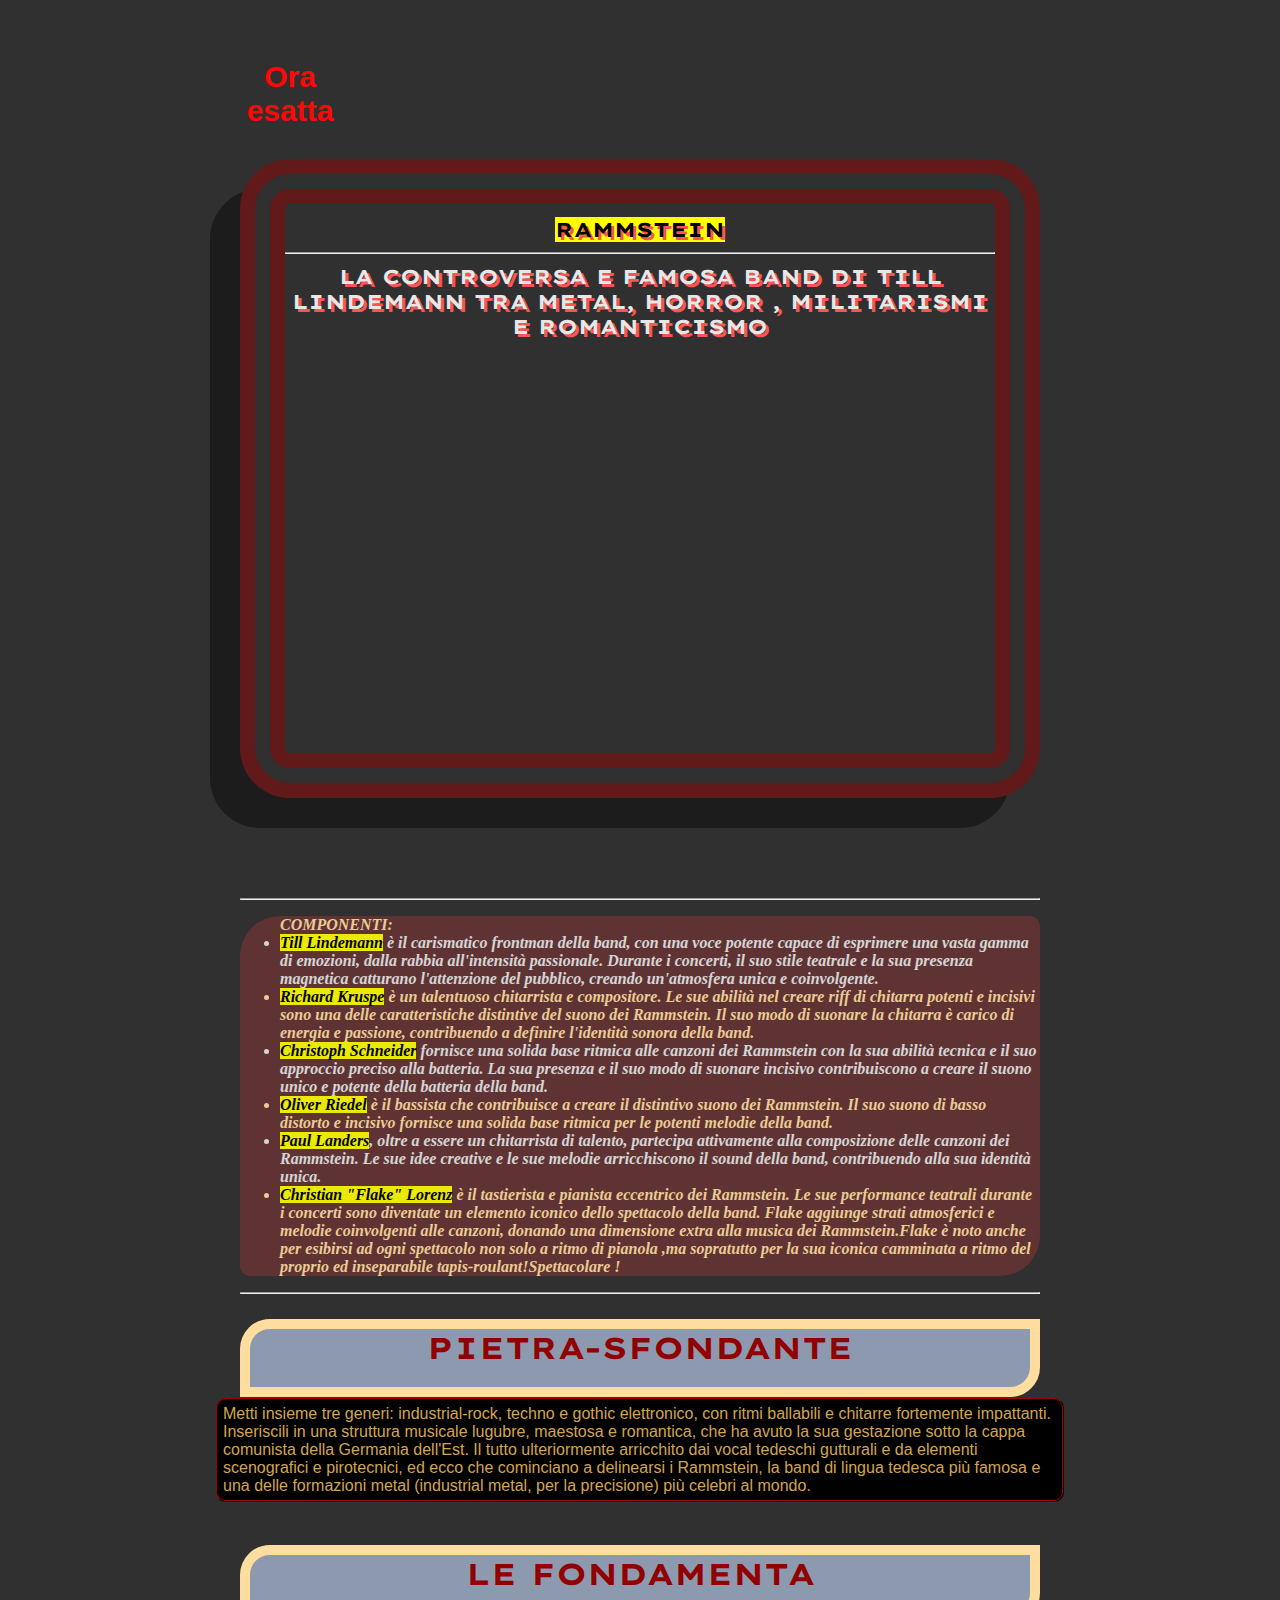
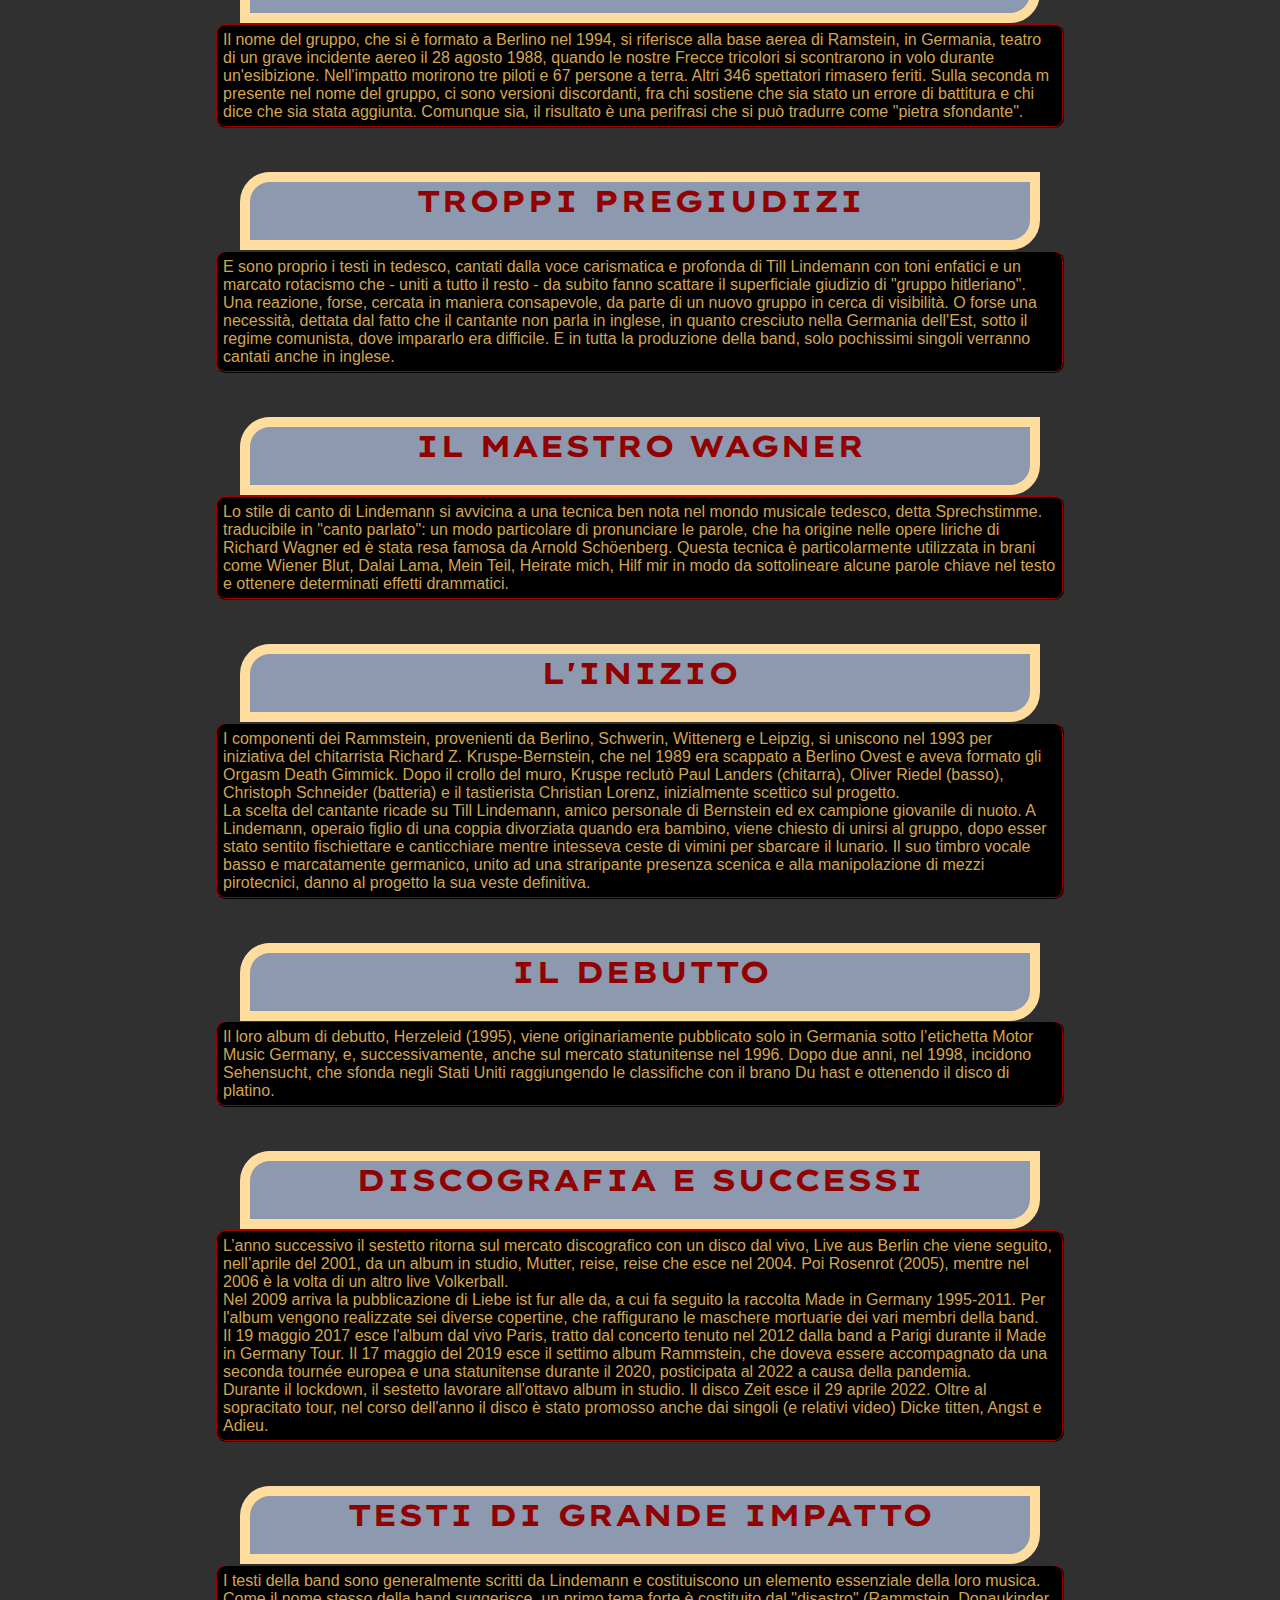
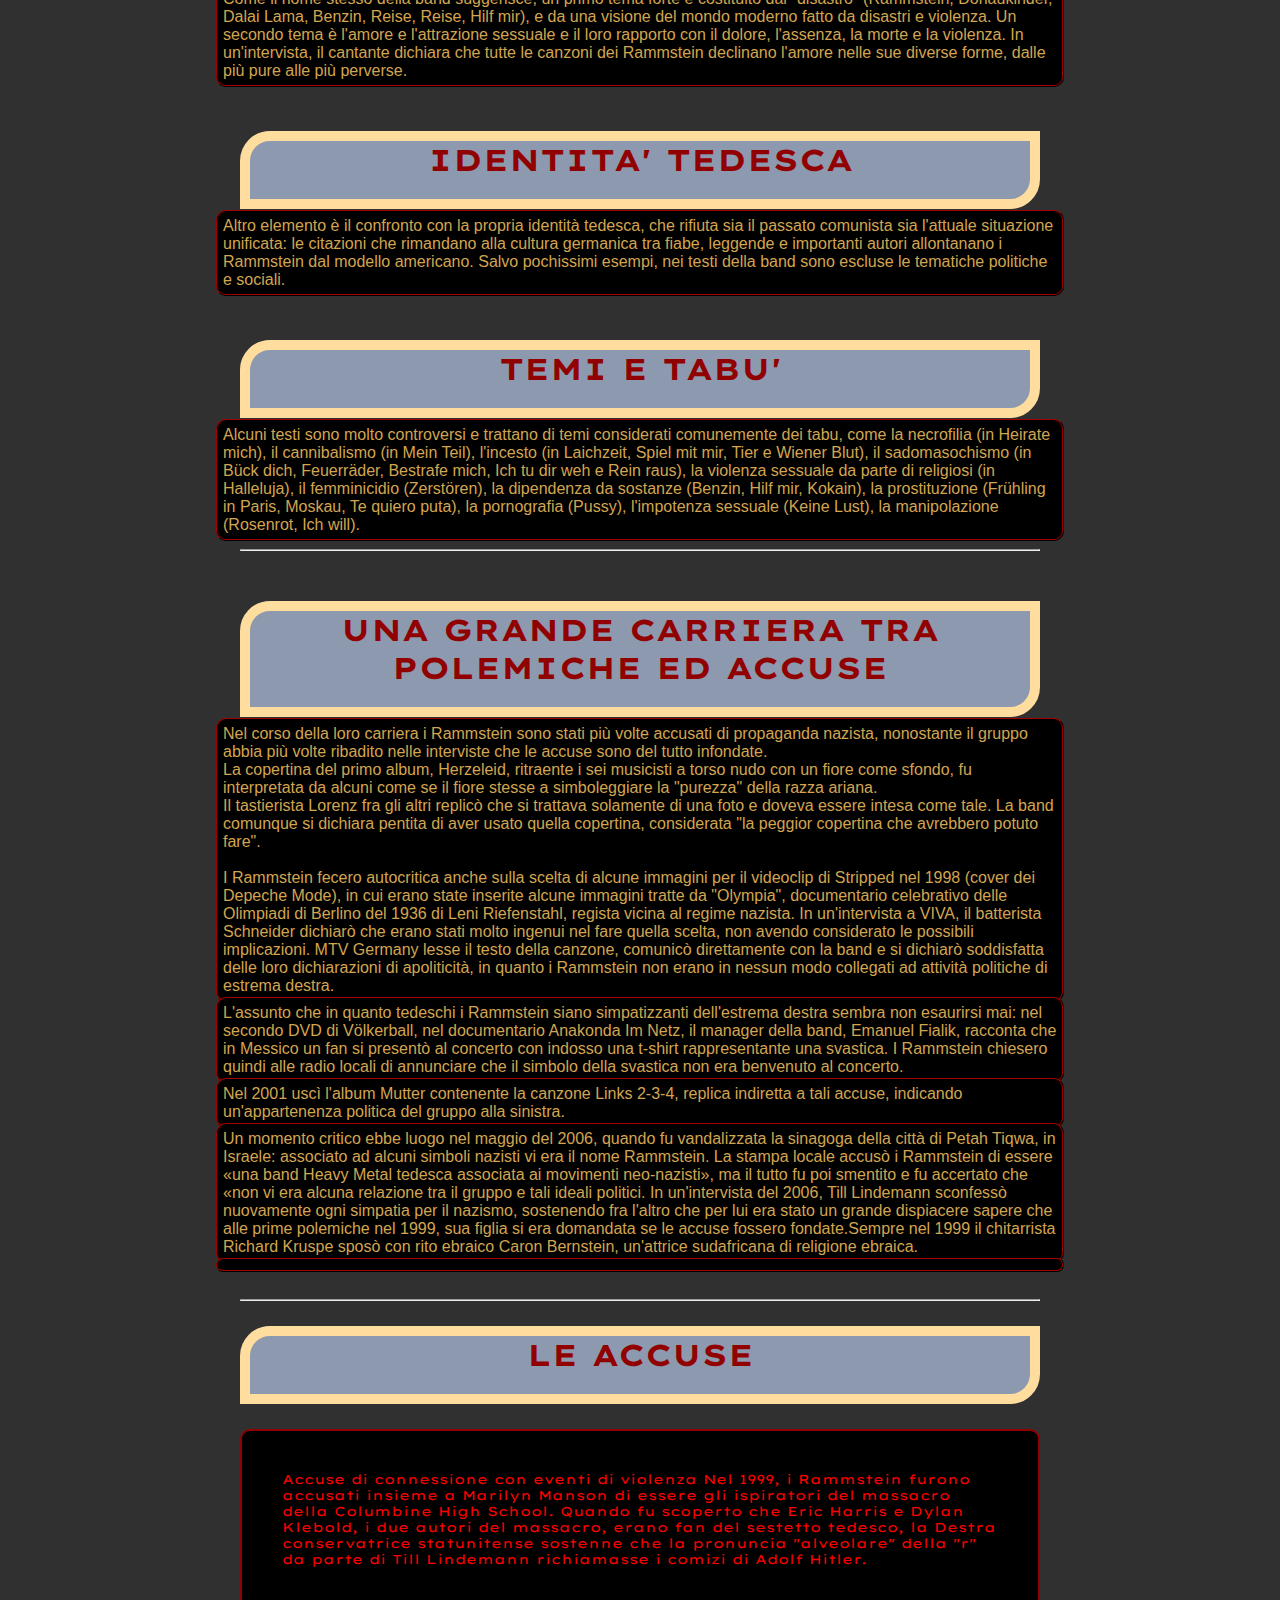
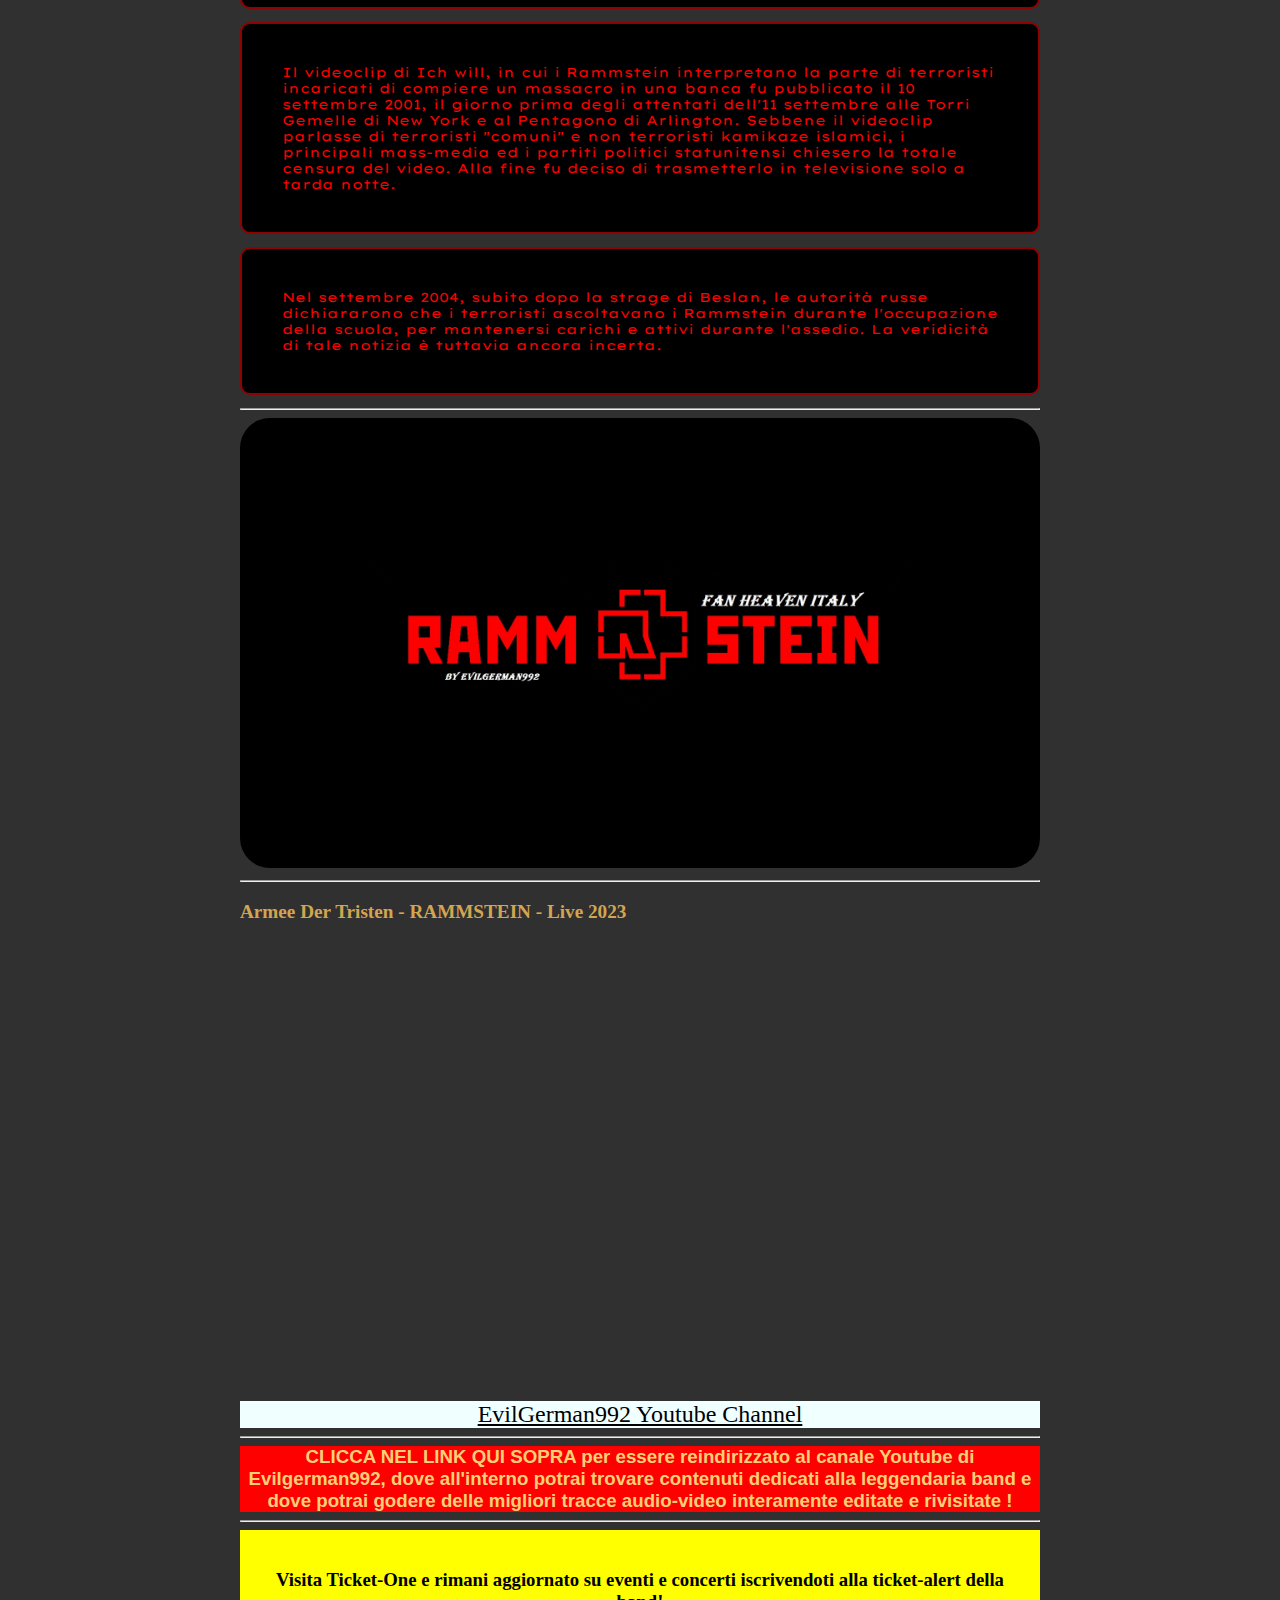
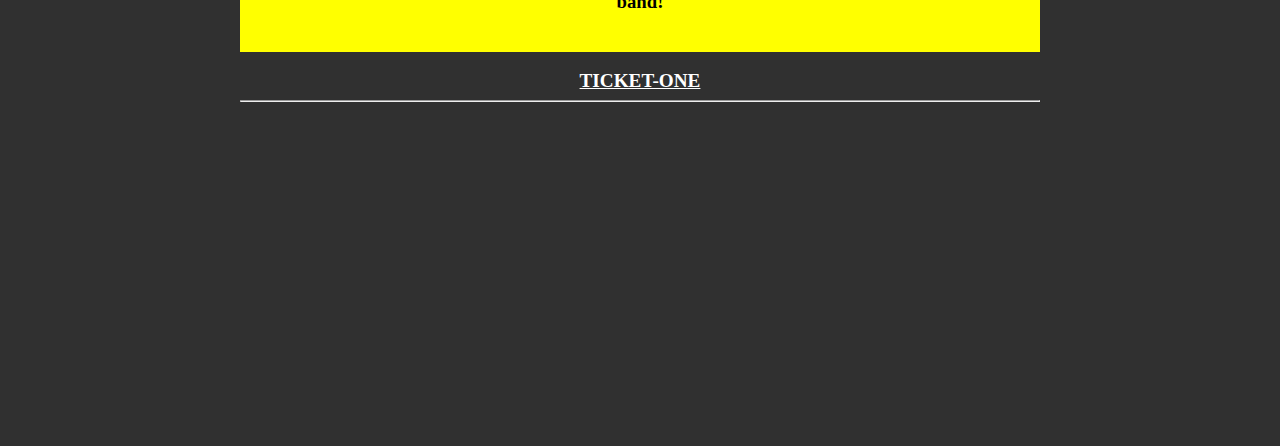
==== commit a232f9cd: "Update index.html" ====
--- a/index.html
+++ b/index.html
@@ -1,10 +1,3 @@
-<!---APPUNTI--> 
-
-<!---LISTA <ul> , ELEMENTO DELLA LISTA <li> -->
-<!---<mark> EVIDENZIATORE-->
-<!---<u> SOTTOLINEARE-->
-
-
 <!DOCTYPE html> 
 <html>
      <head>
@@ -225,13 +218,13 @@
                                         
                                           <h3>Visita Ticket-One e rimani aggiornato su eventi e concerti iscrivendoti alla ticket-alert della band!</h3>
                                         </div>
-                                        
+                                        <br>
                                         <div>
  <a class="ticket-link" target="_blank" href="https://www.ticketone.it/artist/rammstein/">TICKET-ONE</a>
                                         </div>
                                       </div>
                                       
-                                      <hr>
+                                      <hr><br><br>
                          
 
                      </div>
@@ -245,4 +238,4 @@
       <script src="script.js"></script>
       </body>
 
-</html>+</html>
--- a/style.css
+++ b/style.css
@@ -158,6 +158,10 @@
    h1:hover{
    text-decoration:underline;
    }
+
+h1{
+  font-size: 20px;
+}
 
 div #componenti-lista{
  background-color:#653434;
@@ -340,4 +344,4 @@
 
                  
    
-  +  
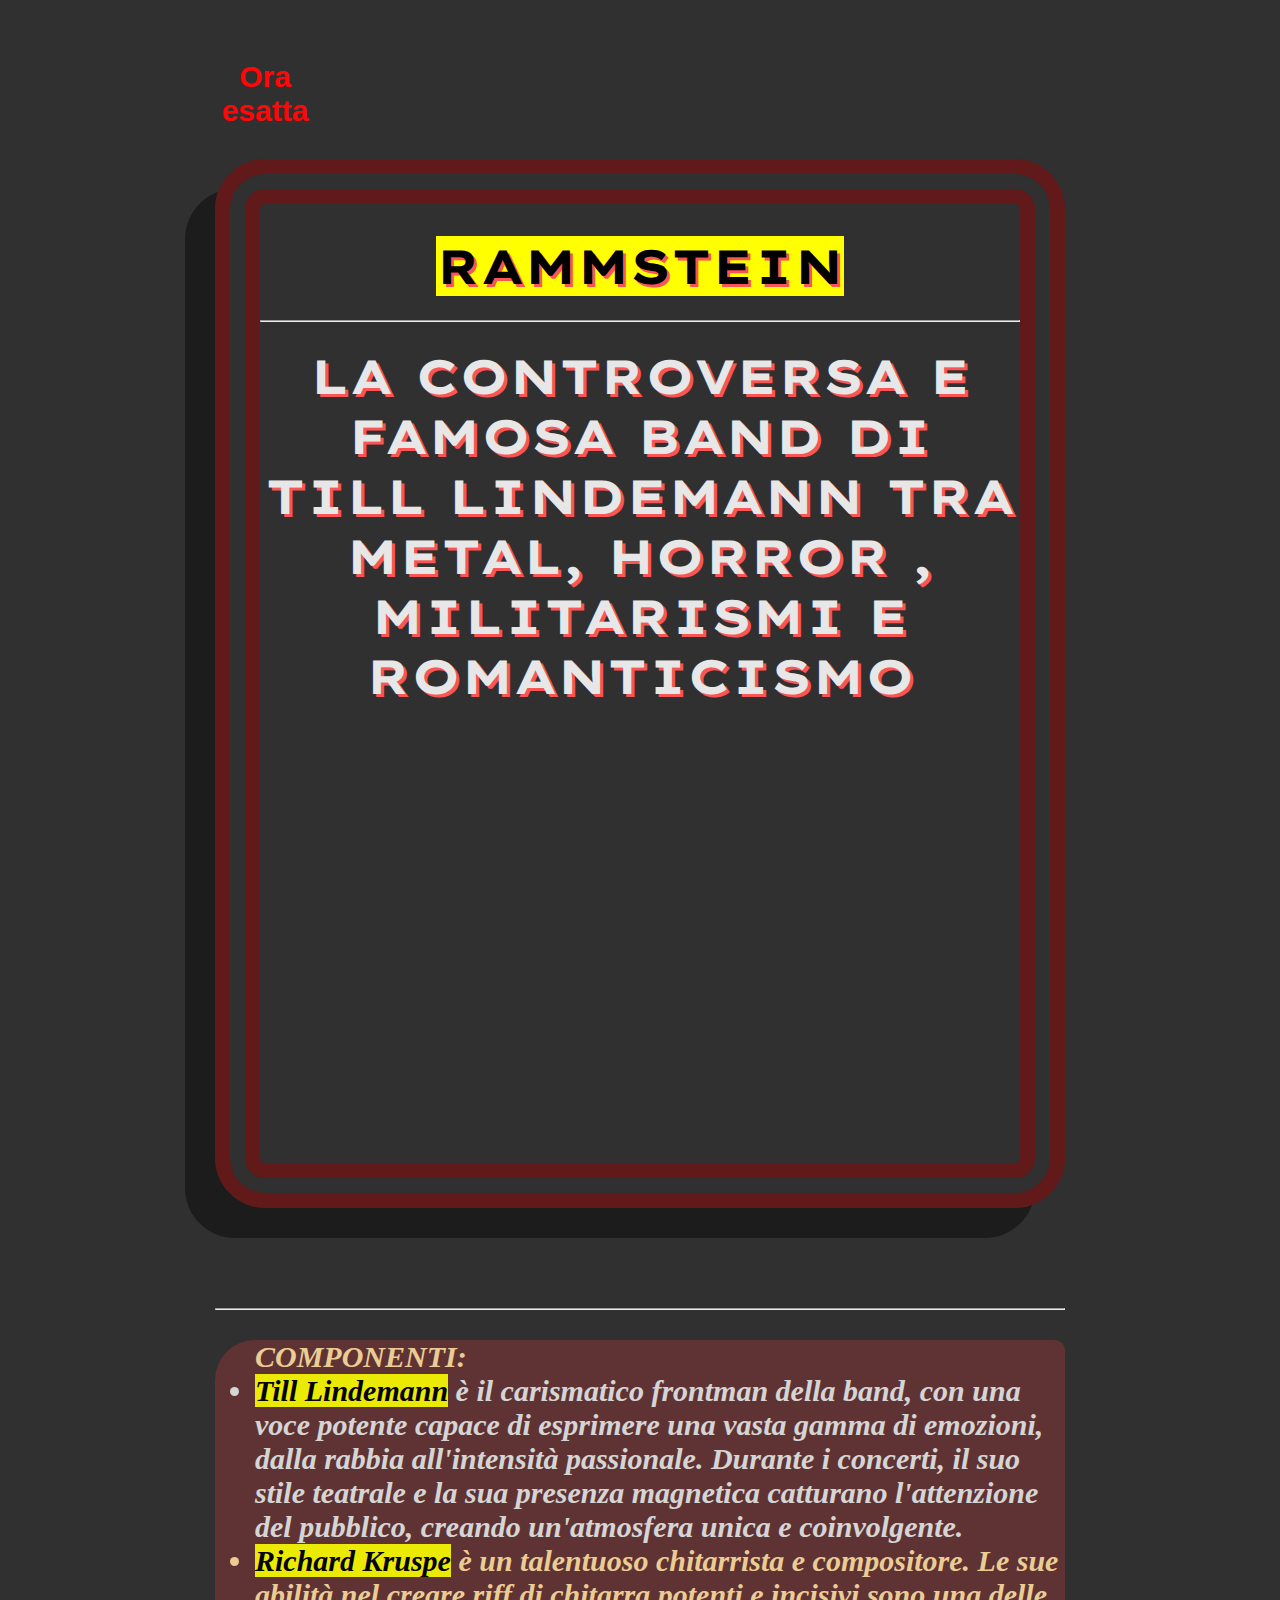
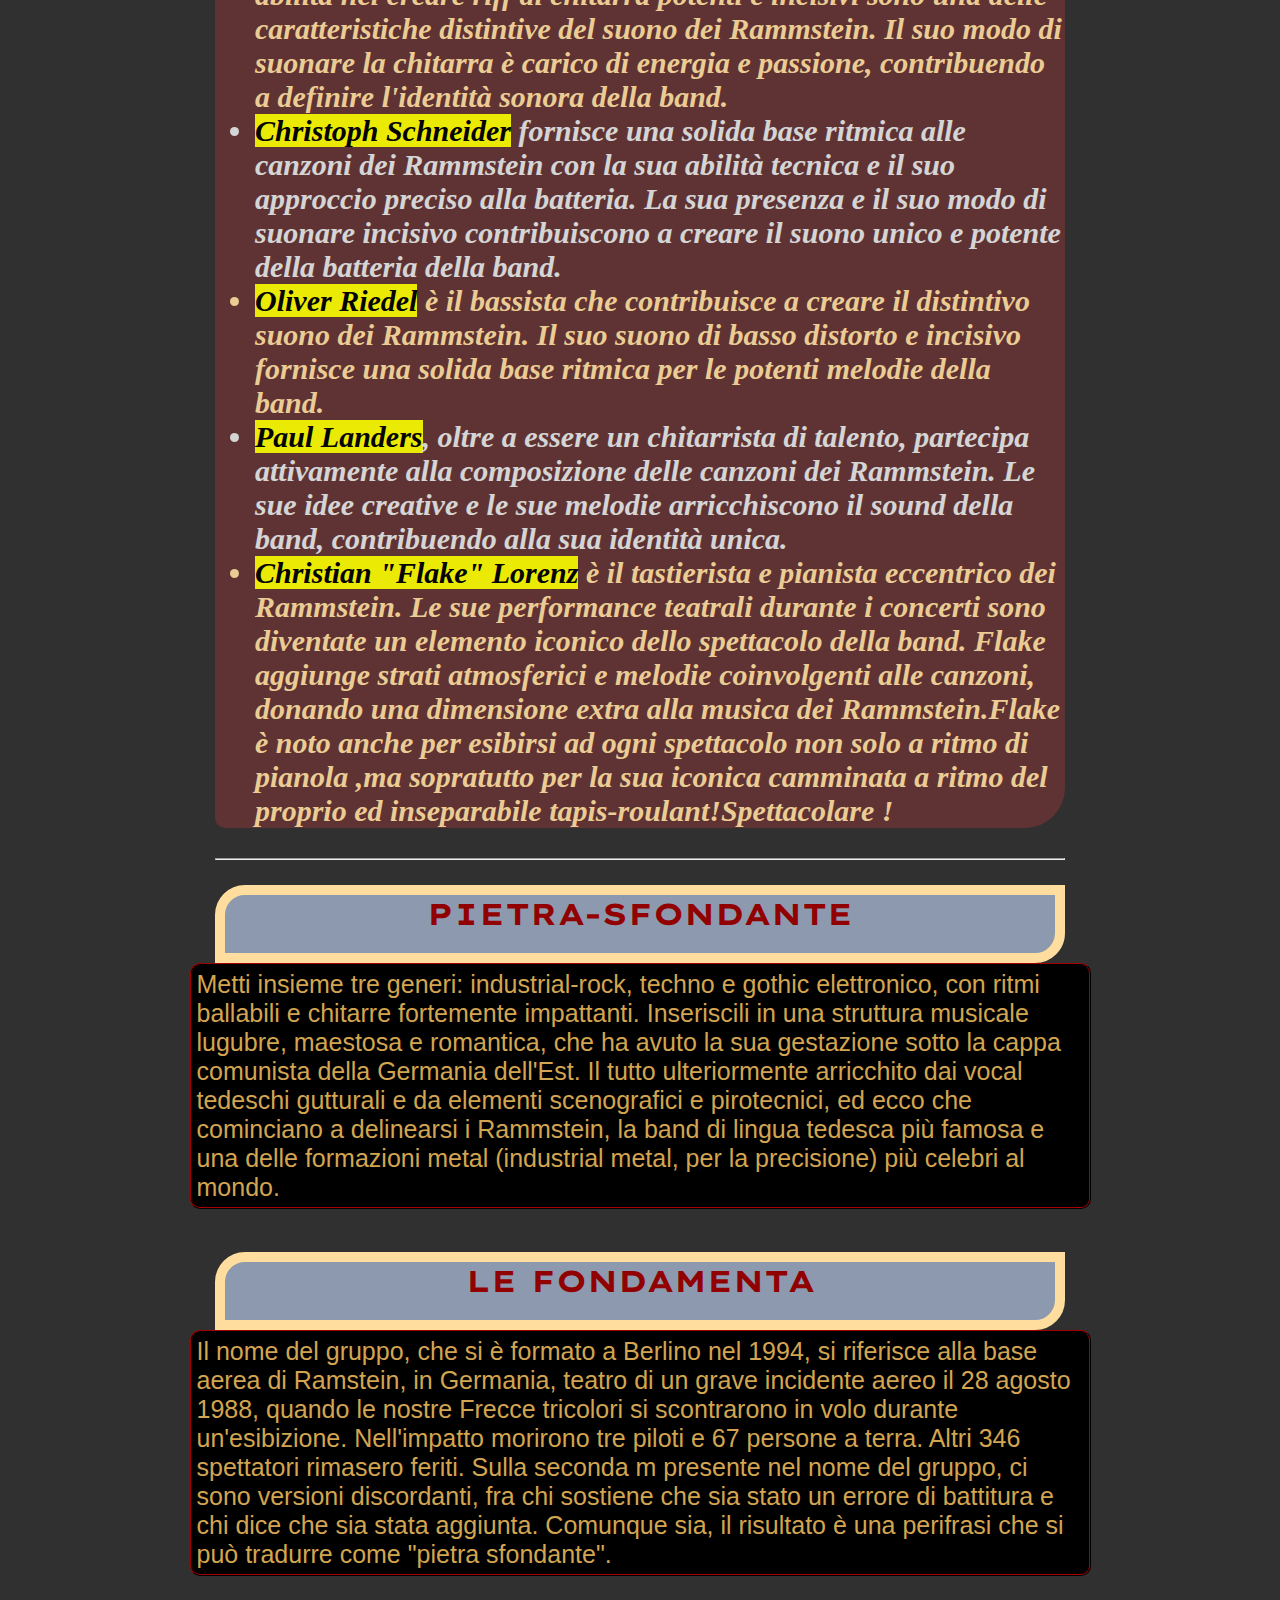
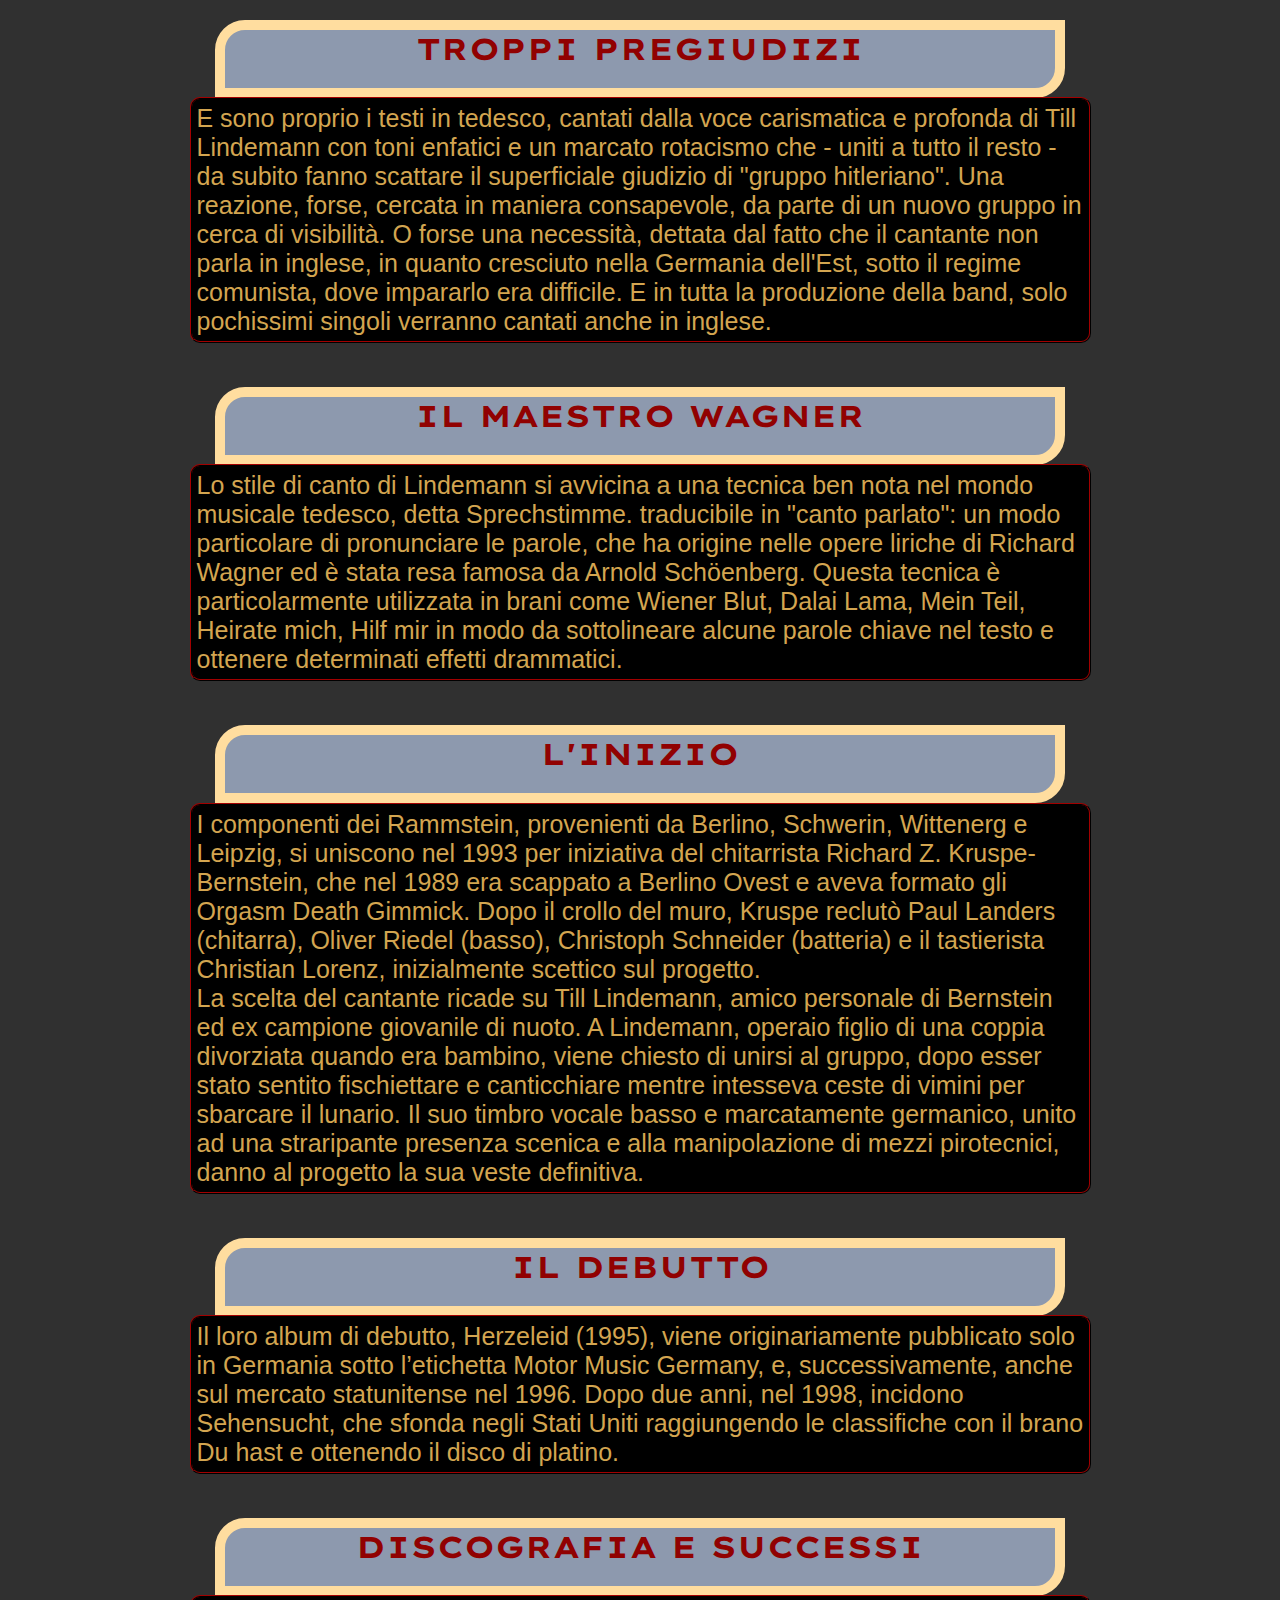
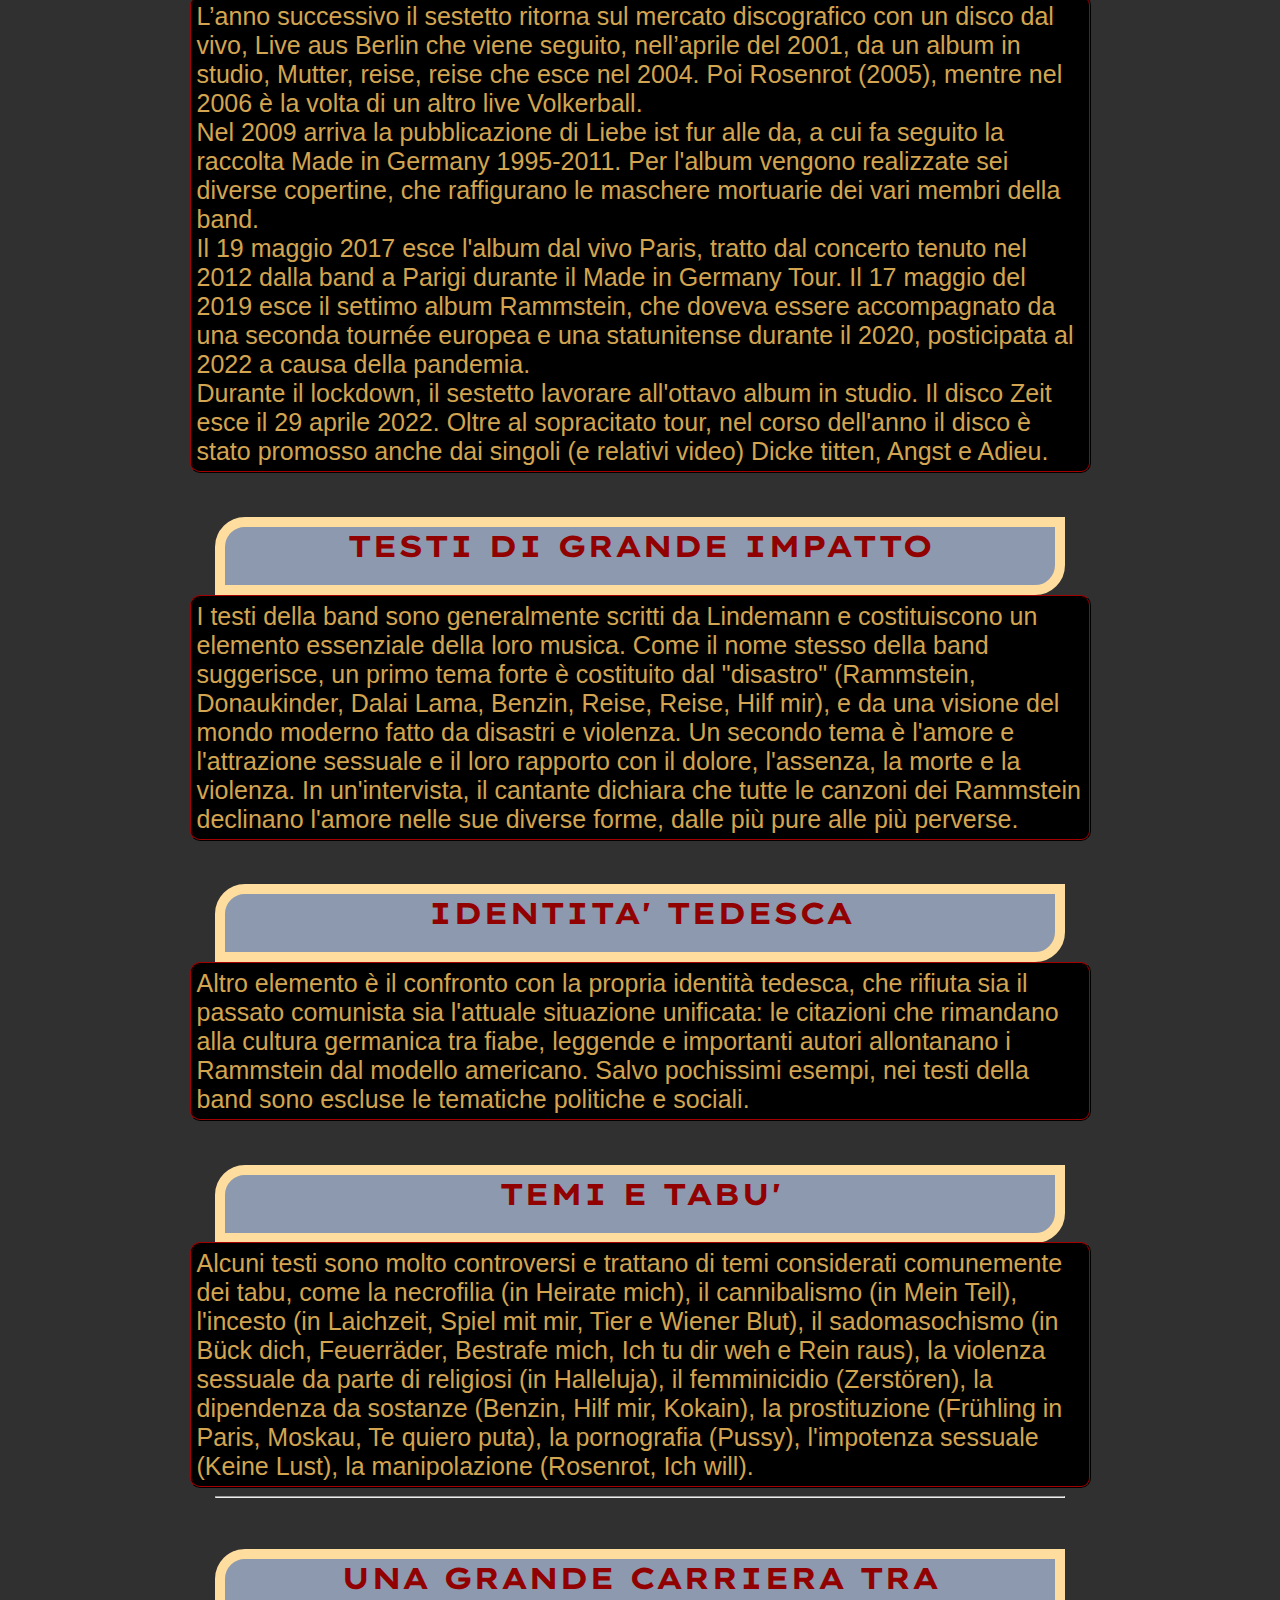
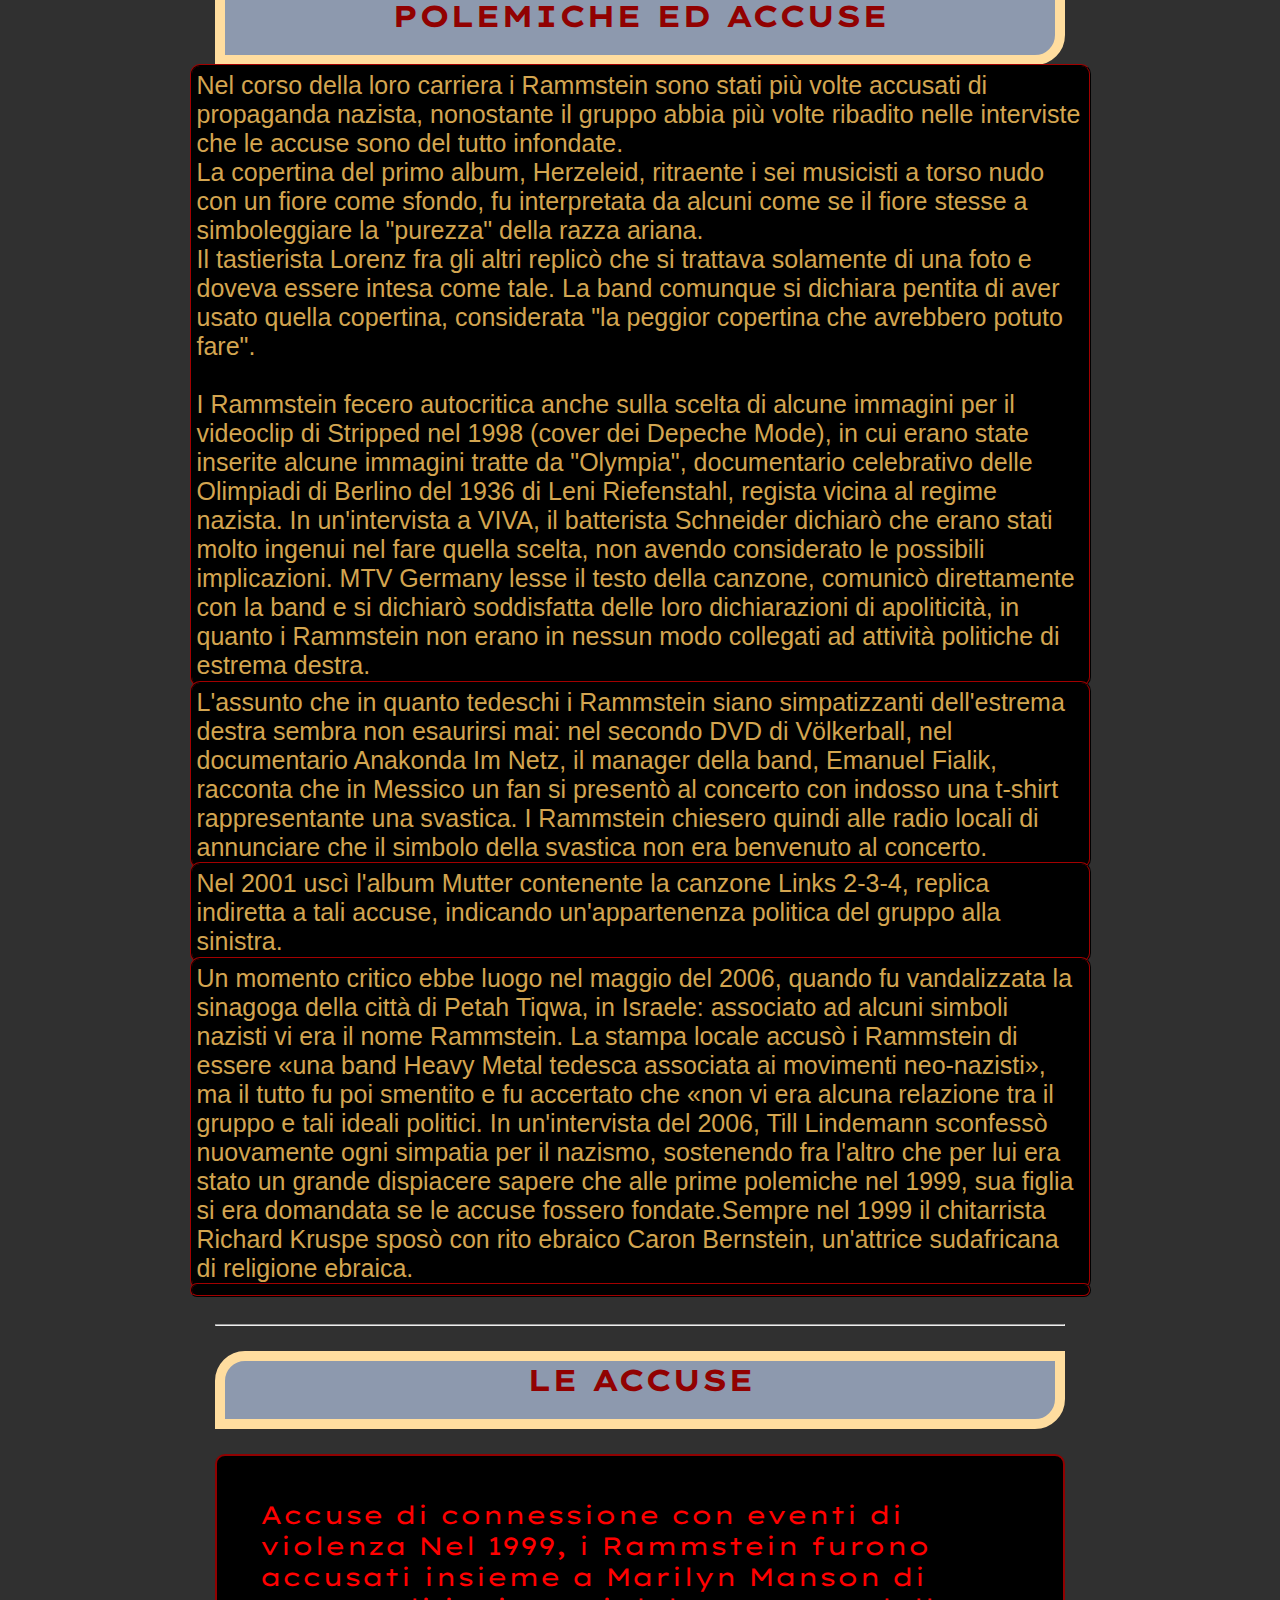
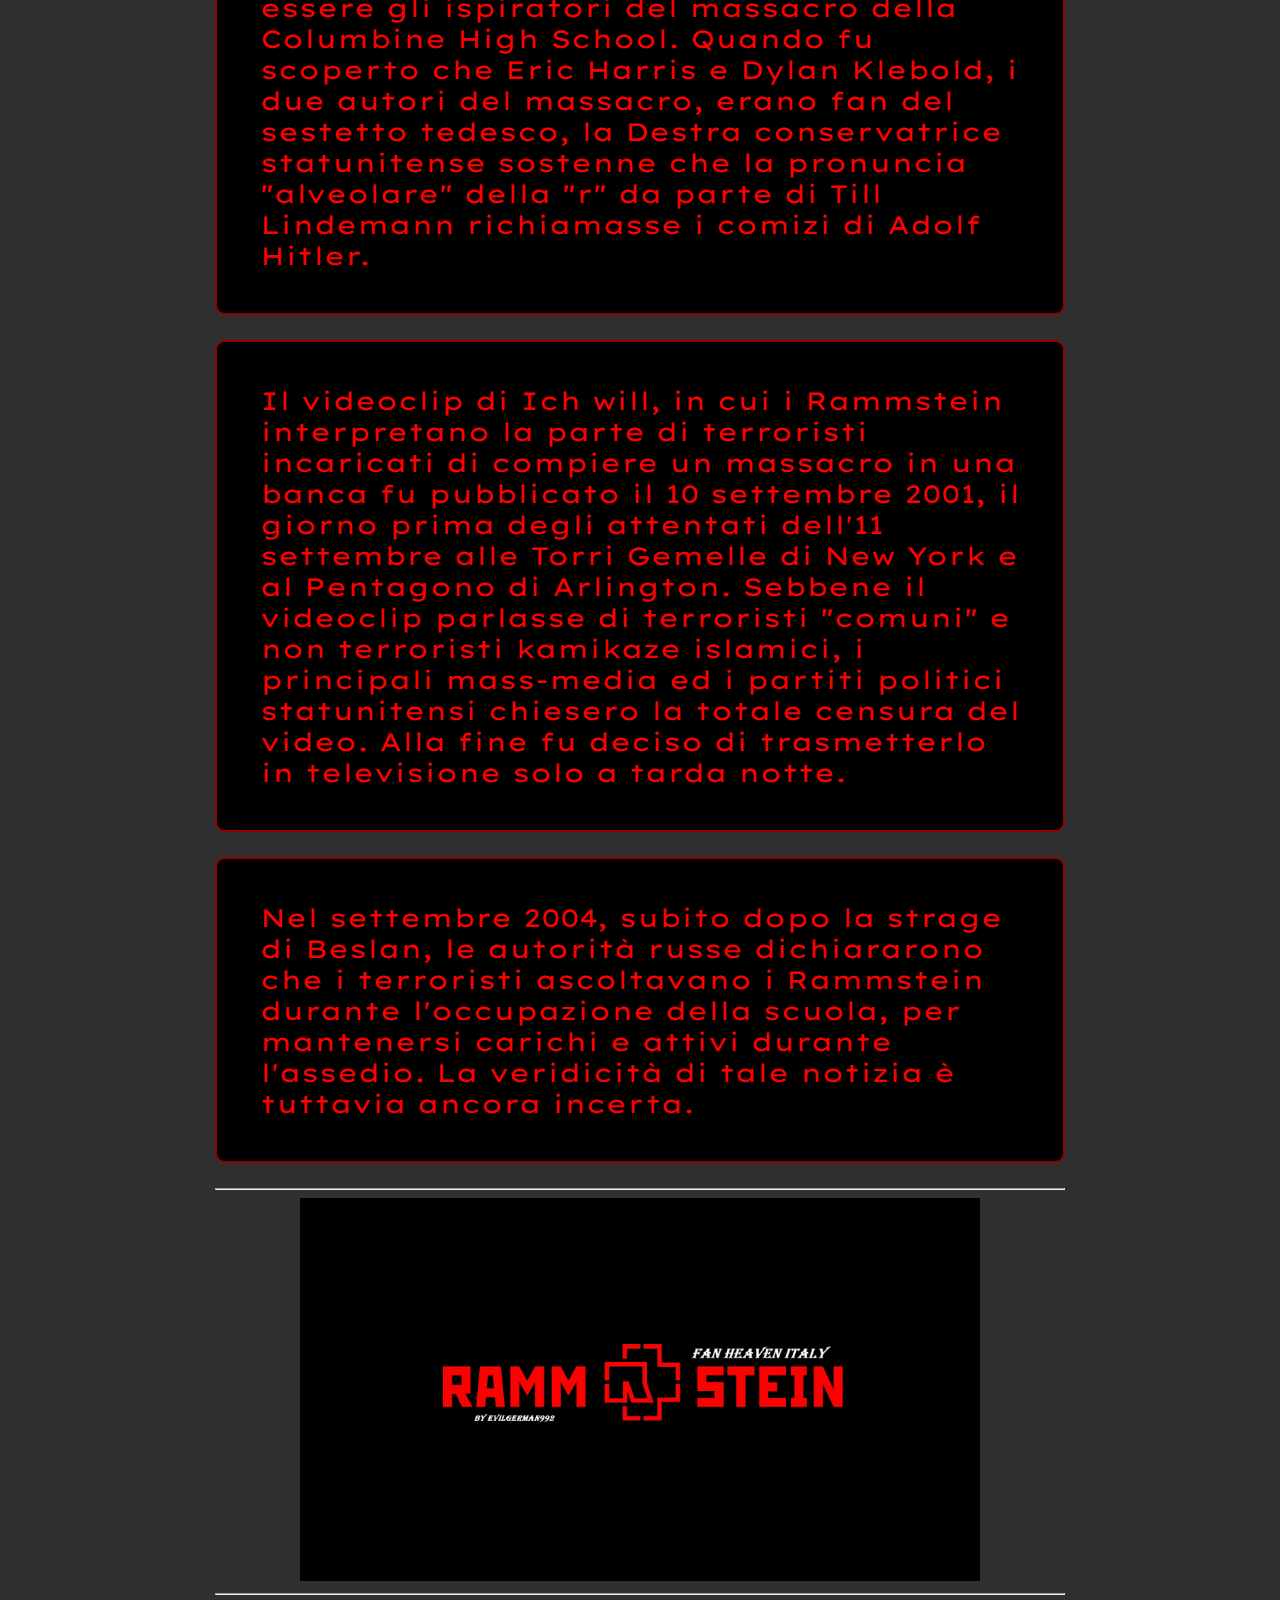
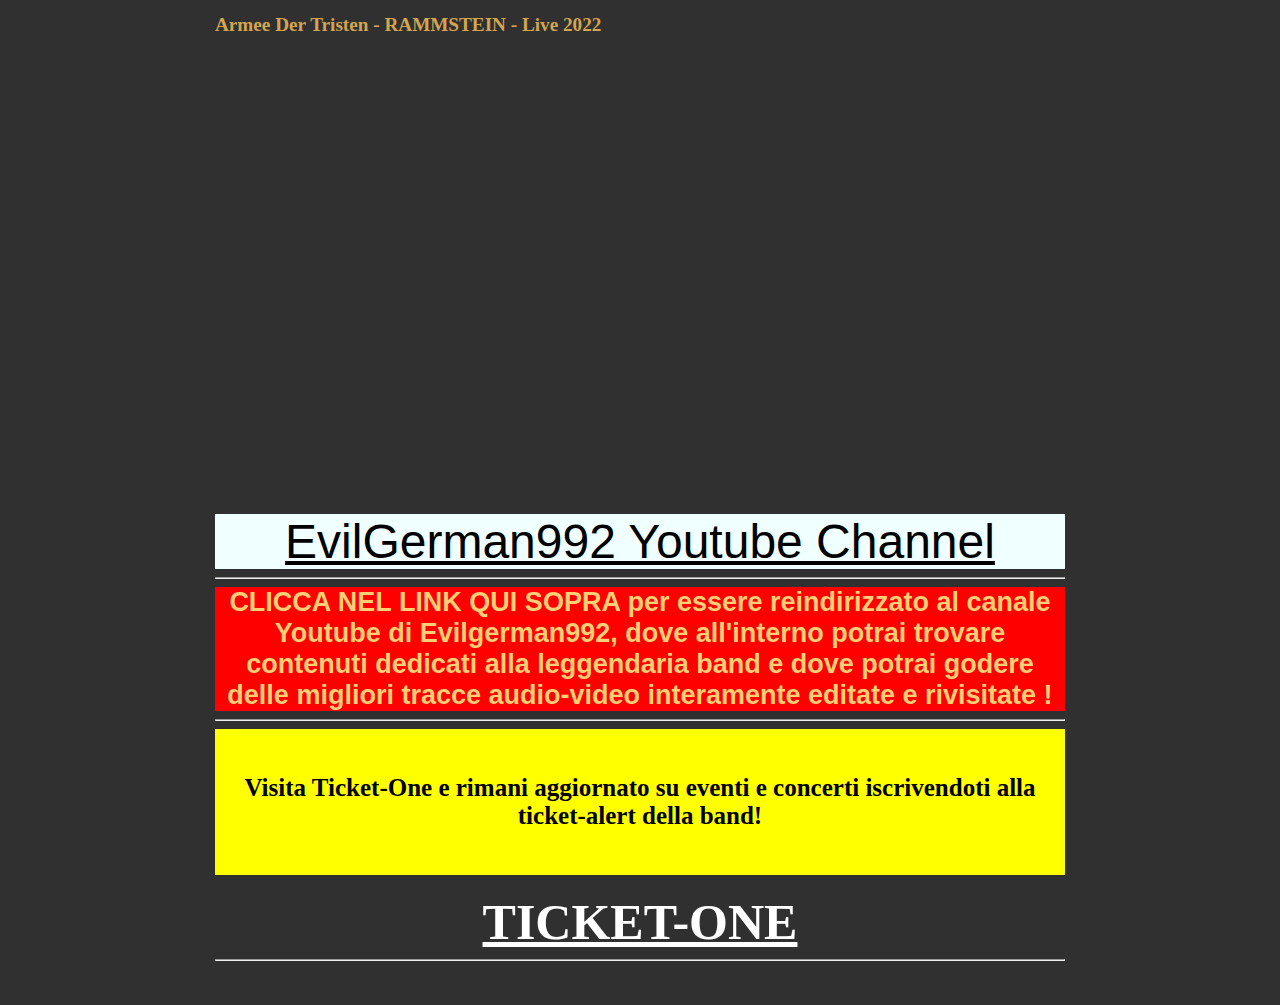
==== commit 11e0dfeb: "Update index.html" ====
--- a/index.html
+++ b/index.html
@@ -192,7 +192,7 @@
                                                  <source src="Produce.mp4" type="video/ogg">
                                               </video>     <br>---> 
                                               <div id="video-contenitore">
-                                                <p style="font-size: 1.2em; font-weight: bold; font-family: 'Helvetica Neue'">Armee Der Tristen - RAMMSTEIN - Live 2023</p>
+                                                <p style="font-size: 1.2em; font-weight: bold; font-family: 'Helvetica Neue'">Armee Der Tristen - RAMMSTEIN - Live 2022</p>
                                                   <iframe id="video" width="560" height="315" src="https://www.youtube.com/embed/6JDjc_8l9aE?si=iVFt-wypMRr_2FdR" title="YouTube video player" frameborder="0" allow="accelerometer;clipboard-write; encrypted-media; gyroscope; picture-in-picture; web-share" allowfullscreen></iframe>
                                                 </div>
                                                 
--- a/style.css
+++ b/style.css
@@ -1,79 +1,3 @@
-/*TUTTO CIO CHE è CONTENUTO QUI DENTRO 
-SI RIFERISCE ALL'ELEMENTO-----  < STYLE>  -----CHE DOVREBBE ESSERE COMPRESO DENTRO AL DOCUMENTO HTML DIRETTAMENTE, SOTTO L'ELEMENTO <BODY>,MA PROPRIO PERCHE SI FANNO LE COSE CON ORDINE IL FILE CSS. LO TENIAMO A PARTE   */
-
-/*BORDER-RADIUS SMUSSA GLI SPIGOLI */
-
-/*PADDING PER DISTANZIARE  GLI ELEMENTID'INTERNO*/
-
-/*MARGIN USATO PER IL DISTANZIAMENTO TRA ELEMENTI ESTERNI*/
-
-/*MAX WIDTH-SE ATTRIBUTO ALL'ELEMENTO BODY(OVVERO TUTTA LA PAGINA) RIDIMENSIONA LA PAGINA INTERA */
-
-/*CON LA PROPRIETà BACKGROUND-IMAGE POSSO INSERIRE UNO SFONDO O UNA FOTO 
-COME SFONDO DI TUTTA LA PAGINA- ESEMPIO PER LO SFONDO:
- BACKGROUND-IMAGE:LINEAR-GRADIENT(BLUE,RED,YELLOW);  (PER SFONDO DI MIX COLORI).
-  O PER INSERIRE UN'IMMAGINE :
-  BACKGROUND-IMAGE:url( inccollare QUI  DENTRO);  in questo caso l'immagine la si prende dalla
-   cartella dove contiene anche i correnti doc.css e html.
-  esempio:
-   BACKGROUND-IMAGE:URL('crop.jpeg');
-  CON BACKGR-SIZE si definisce la dimensione ovviamente , o per centarla BACKGR-POSITION:CENTER
-   e così via altre molte
-   proprietà da attribuire al background in qustione.es:
- background-position:center;
-  background-size:600px 800px;).
-  La stessa cosa la può fare prendendo un'immagine da intenet importando la URL direttamente 
-  qui nel css senza doverla immettere anche nell'html! esempio:
-BACKGROUND-IMAGE:URL('https://images.unsplash.com/photo-1498262257252-c282316270bc?ixlib=rb-4.0.3&ixid=M3wxMjA3fDB8MHxwaG90by1wYWdlfHx8fGVufDB8fHx8fA%3D%3D&auto=format&fit=crop&w=2487&q=80');
--per il  caso appena sopracitato  per importare dal web img è unsplash
-(assicurarsi si aprire l'immagine desiderata in una nuova finestra poi tasto condividi e copia il link|||!
-*/
- 
-/*con la proprietà BOX-SHADOW si puo creare l'effetto ombra dietro a background-titoli -paragrafi ,
-e con le ralative misure si puo dare piu i meno ombra,inoltre si puo cambiare il colore dell'ombra 
-aggiungendo direttamente l'attributo colore subito dopo gli attributi misura.
-lo stesso lo si può fare digitando TEXT-SHADOW modificando nello stesso modo il testo*/
-
-/*con la proprietà BORDER-RADIUS posso smussare gli angoli dei bordi desiderati*/
-
-/*con la proprietà FLOAT si possono AFFIANCARE ai file Immagine  dei testi che <Seguono>. es: FLOAT:LEFT.FLOAT:RIGHT 
-. mentre con la proprietà FLOAT:CLEAR impedisco ad altri paragrafi o titoli che seguono di 'attaccarsi 'ai precedenti
- file img e testo, messi insieme da float:left o right! */
-
-/*con la proprietà OPACITY modifichiamo la trasparenza dell'elemento(da 0(completamente trasp.) A 1(completamente visibile) per dargli il valore)*/
-
-/*con la proprietà POSITION posso cambiare posizione ad un elemento (molto utile per fissare un'elemento molto importante FISSO metre scrolli la pagina )es:
- POSITION:FIXED; top 0px; left 0px; (E gli diciamo di non tenere nessuno spazio ne in alto ne a sinistra)(PER EFFETTO BANNER IRREMOVIBILE TIPO)         */
-
- /*Le differenze principali tra id e classi sono:
-Specificità: Gli ID hanno una specificità maggiore rispetto alle classi. Ciò significa che se ci sono conflitti tra stili definiti per lo stesso elemento tramite un id e una classe, gli stili dell'id avranno la precedenza.
-Utilizzo: Gli id sono spesso utilizzati per selezionare un elemento specifico per lo styling o per manipolarlo con JavaScript. Le classi, d'altro canto, vengono utilizzate per raggruppare elementi che condividono un determinato stile o comportamento.
- Le CLASSI sono più flessibili e consentono di applicare lo stesso stile a più elementi. Puoi riutilizzare le classi in tutto il documento, mentre gli id dovrebbero essere unici per ogni elemento.
-In generale, è una pratica comune utilizzare le classi per applicare stili simili a più elementi, mentre gli id vengono utilizzati per identificare elementi unici o per selezionare elementi specifici per interazioni JavaScript. Tuttavia, la scelta tra id e classi dipende dal contesto specifico e dalle esigenze del tuo progetto.*/
-
-/*La proprietà CSS "POSITION:RELATIVE;" permette di spostare un elemento all'interno del suo contenitore, come se fosse una scatola. Immagina di avere una scatola e un oggetto dentro di essa. Con questa proprietà, puoi spostare l'oggetto all'interno della scatola, ma senza influire sugli altri oggetti intorno ad esso. È un po' come muovere un giocattolo all'interno di una scatola senza che gli altri giocattoli intorno a esso vengano spostati.*/
-
-
-/*con la proprietà HOVER posso andare a modificare (nascondere o sottolineare )elementi .es:
- h3.fede:hover{
-      color:none;   -------in questo modo gli ho detto nascondimi
-    text-shadow:none;-----il colore del testo, e l'ombra del testo al passagio del mouse!
-  
-    text-decoration:underline(sottolineami il testoal passaggio del mouse,MOLTO UTILE PER I LINK!)
-     }
-
-/**/
-/**/
-/**/
-/**/
-/**/
-/**/
-/**/
-/**/
-/**/
-/**/
-  
-
 body {
     color:#D3A550;
    background-color: #303030;
@@ -159,10 +83,6 @@
    text-decoration:underline;
    }
 
-h1{
-  font-size: 20px;
-}
-
 div #componenti-lista{
  background-color:#653434;
  opacity: 0.9;
@@ -170,6 +90,7 @@
  font-weight: bolder;
  font-style: italic;
  border-radius:40px 10px;
+font-size: 30px;
 }
 
    ul li:first-child,:nth-child(3),:nth-child(5) {  /*in questo modo seleziono più 
@@ -209,6 +130,7 @@
    PARAGRAFO(abbassando il titolo e facendolo
    avvicinare al paragrafo in qst caso*/
  margin-bottom: 1px;
+ font-size: 25px;
 }
  #Paragrafi2 p {
     font-family:'Lexend Peta';
@@ -220,6 +142,7 @@
   border-width: 2px;
   padding: 5%;
   border-radius:10px;
+  font-size: 25px
 }
 
 .paragrafom ,.paragrafo2,.paragrafo3 {
@@ -228,18 +151,22 @@
 }
 
       #contenitore-supremo{
-      max-width: 800px;
+      max-width: 850px;
+      max-height: 998px;
       margin:auto;
+     
+     
       /*max width ridimensionamento generale della pagina(di tutto il body)*/
      }
 #fanheaven {
-      width: 100%;/*La proprietà width definisce la larghezza di un elemento. 
+    /*La proprietà width definisce la larghezza di un elemento. 
       Può essere specificata utilizzando unità di misura come pixel (px), percentuale (%)*/
-      height: 80%;/*La proprietà height definisce l'altezza di un elemento.
+      /*La proprietà height definisce l'altezza di un elemento.
        Funziona in modo simile alla proprietà width e può essere specificata 
        utilizzando le stesse unità di misura*/
-      padding-left: 0%;
-      border-radius:30px 30px;
+       width: 80%;
+       height: 80%;
+       padding-left: 10%;
       
     }
 
@@ -248,8 +175,9 @@
       height:500px;
     }
     #video{
-    width: 100%;
+    width: 105%;
     height: 90%;
+    justify-content: center; display: flex;
     }
           
 
@@ -259,11 +187,12 @@
       altrimenti l codice nn funziona.
       */
       display: flex;
-      font-size:150%;
+      font-size:300%;
       justify-content: center;
       background-color: azure;
       color: black;
       margin: auto;
+      font-family: Arial, Helvetica, sans-serif;
     }
        div #link,.link:hover {
         color:blue;
@@ -278,6 +207,7 @@
             color:#ffcf76 ;
             font-family: sans-serif;
             margin: auto;
+            font-size: 27px;
                   } 
           
                     .background-piedipagina {
@@ -290,12 +220,13 @@
                   h3 {
                     color: black;
                      text-align: center;
+                     font-size: 25px;
                     /* Regola la dimensione del testo secondo le tue preferenze */
                   }
                    
                   .ticket-link {
                    color: #ffffff;
-                   font-size: larger;
+                   font-size: 50px;
                    font-weight: bolder;
                    display: flex;
                    justify-content: center;
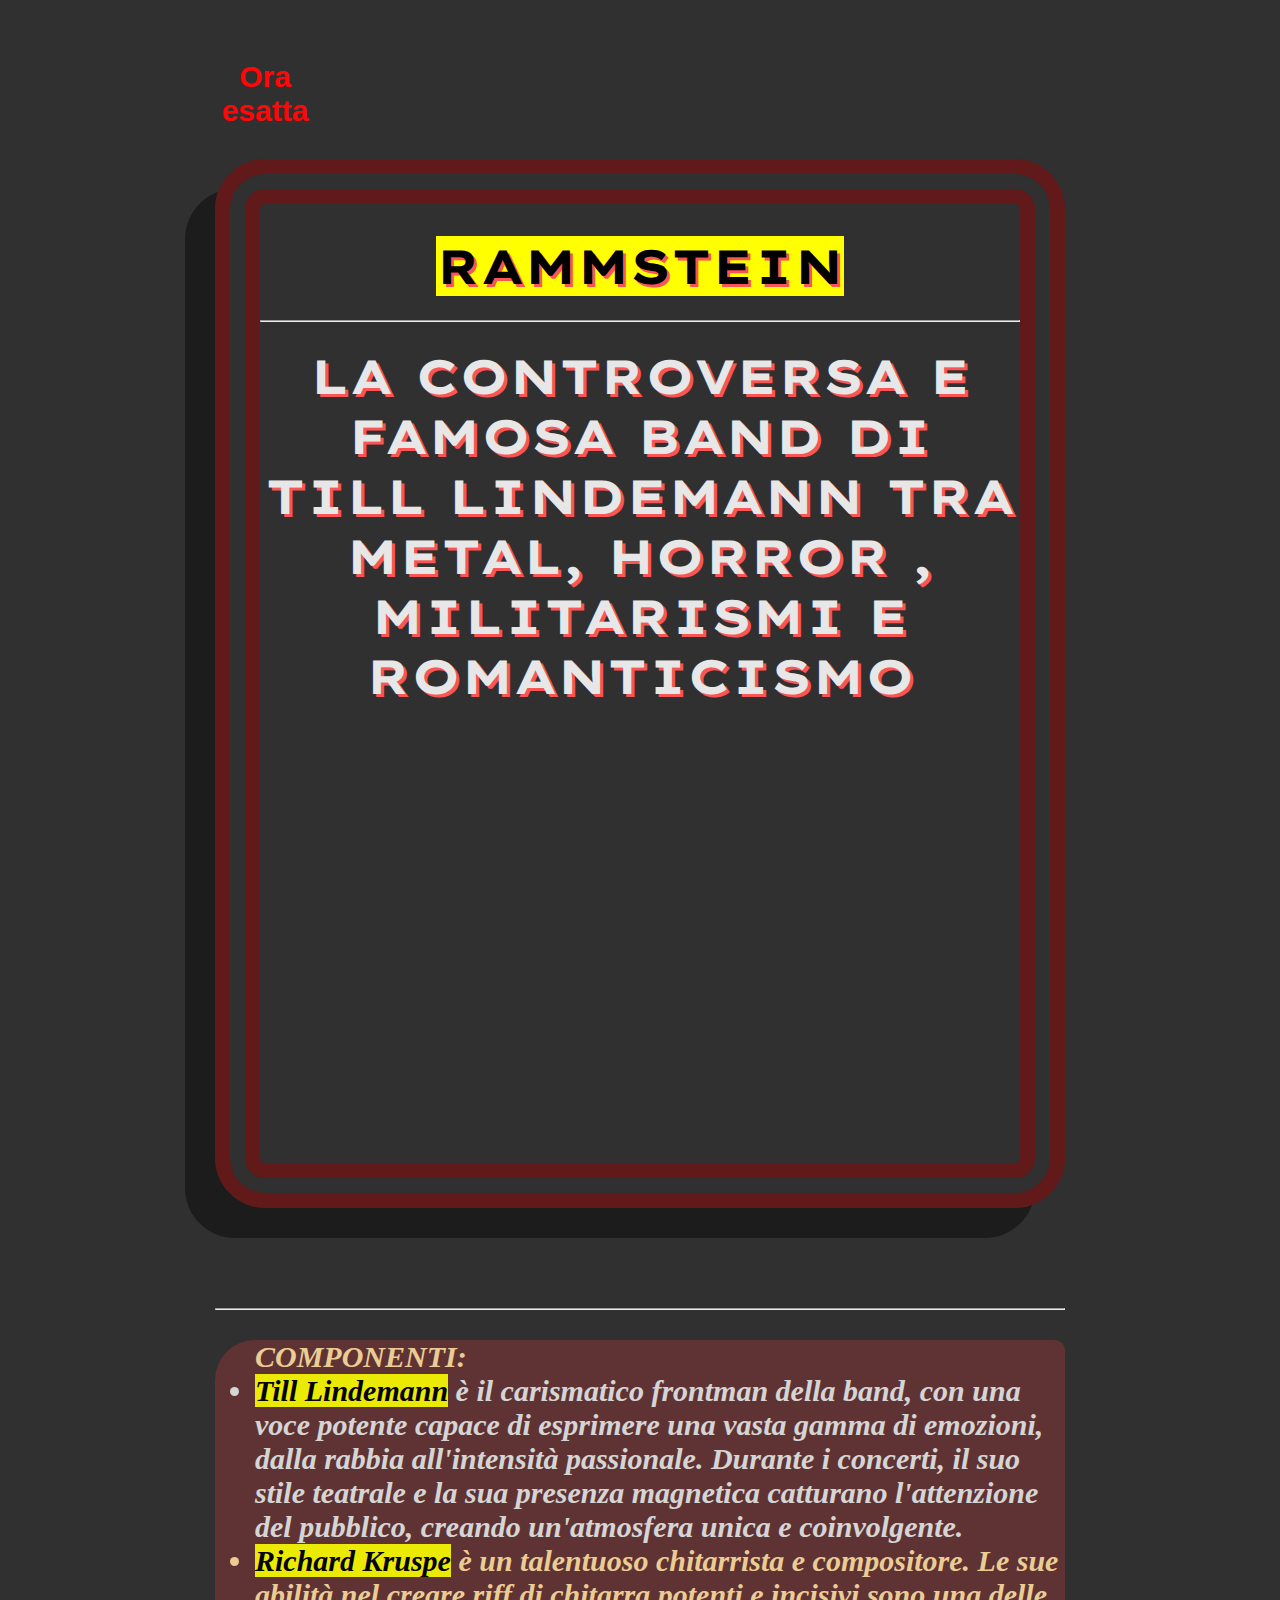
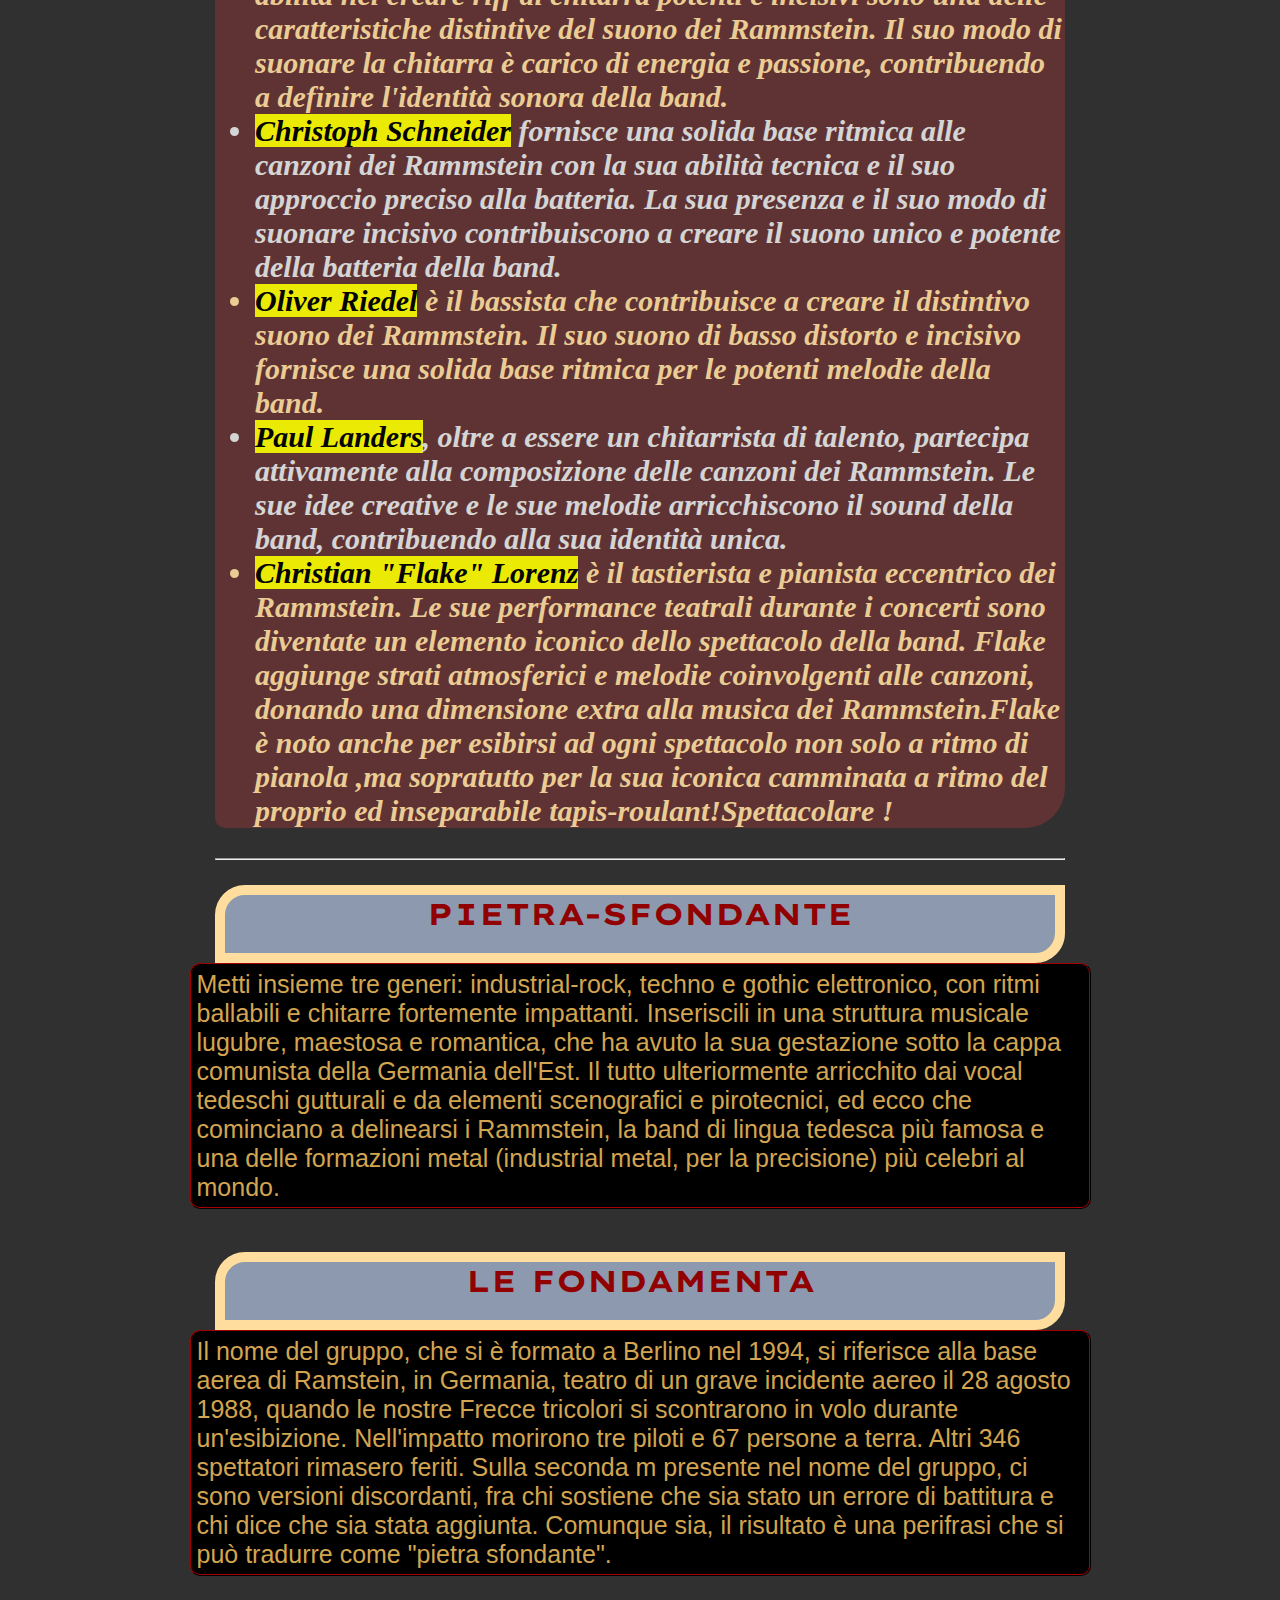
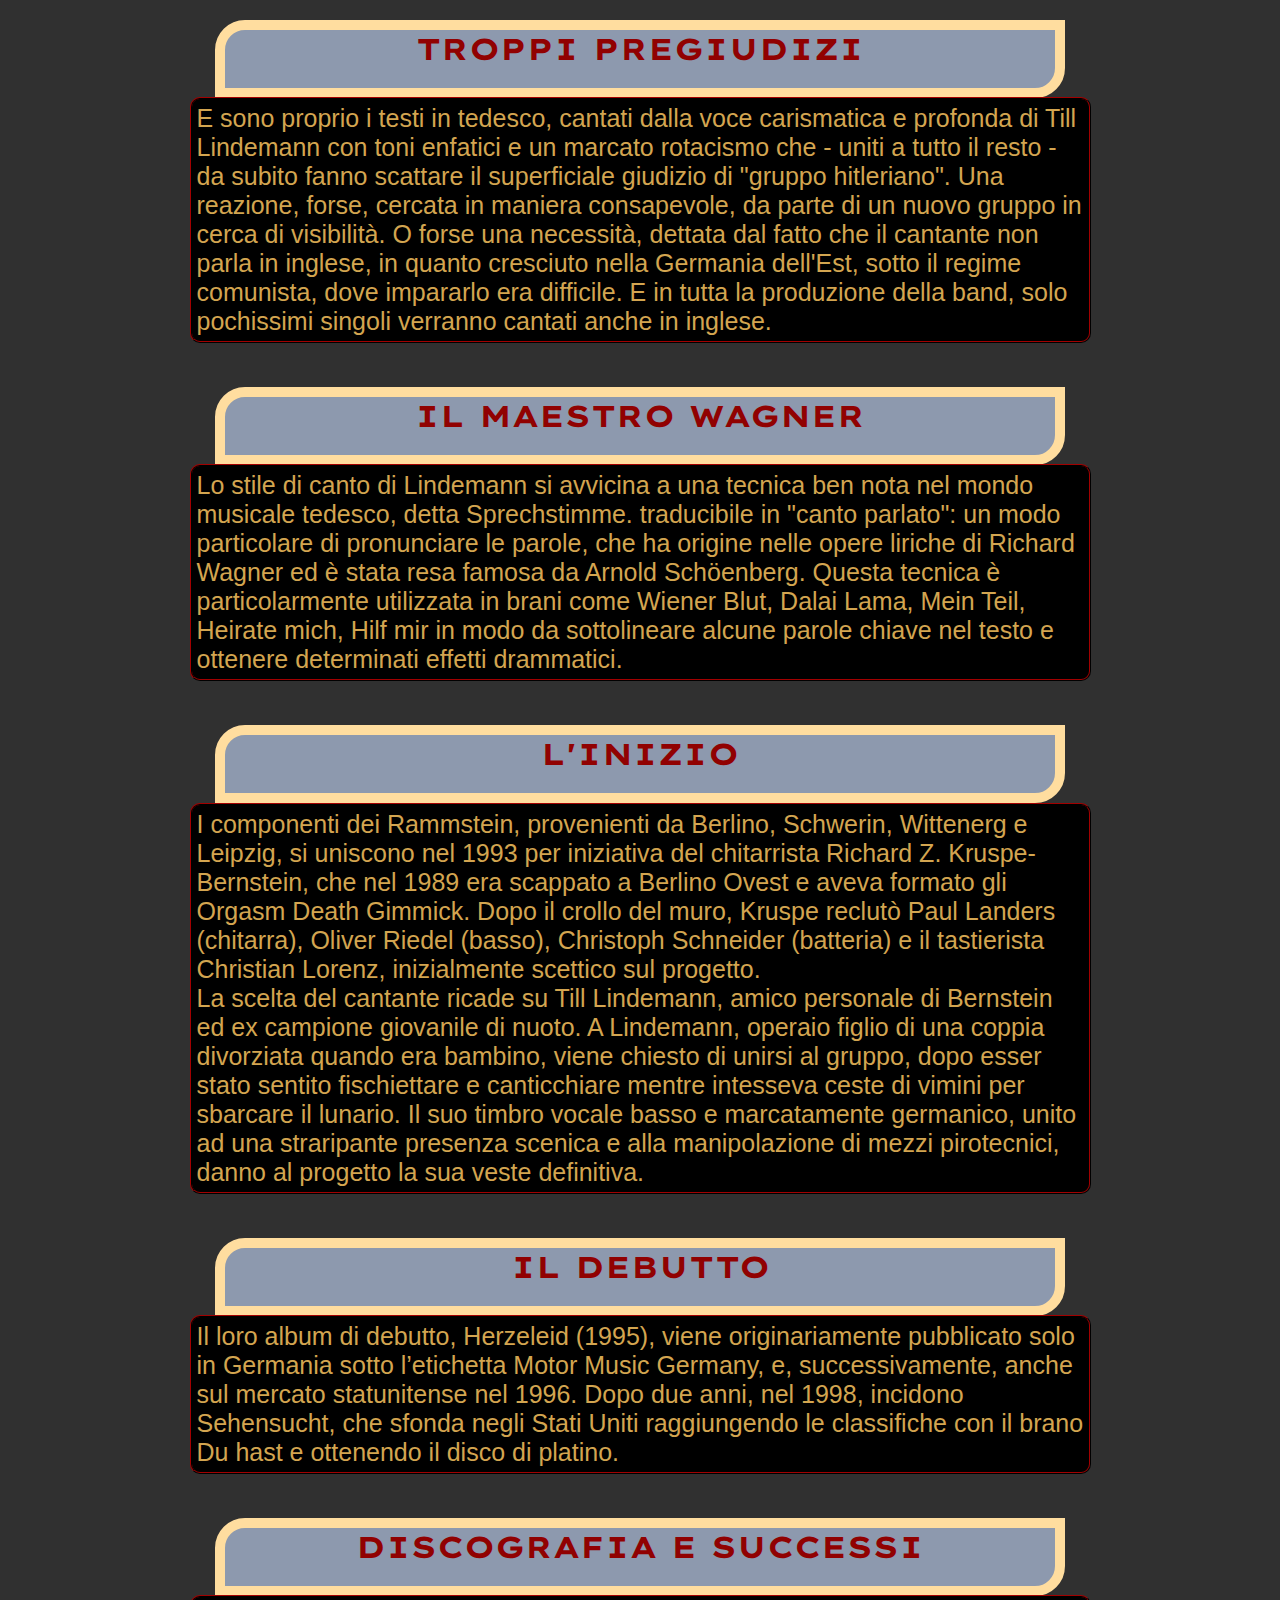
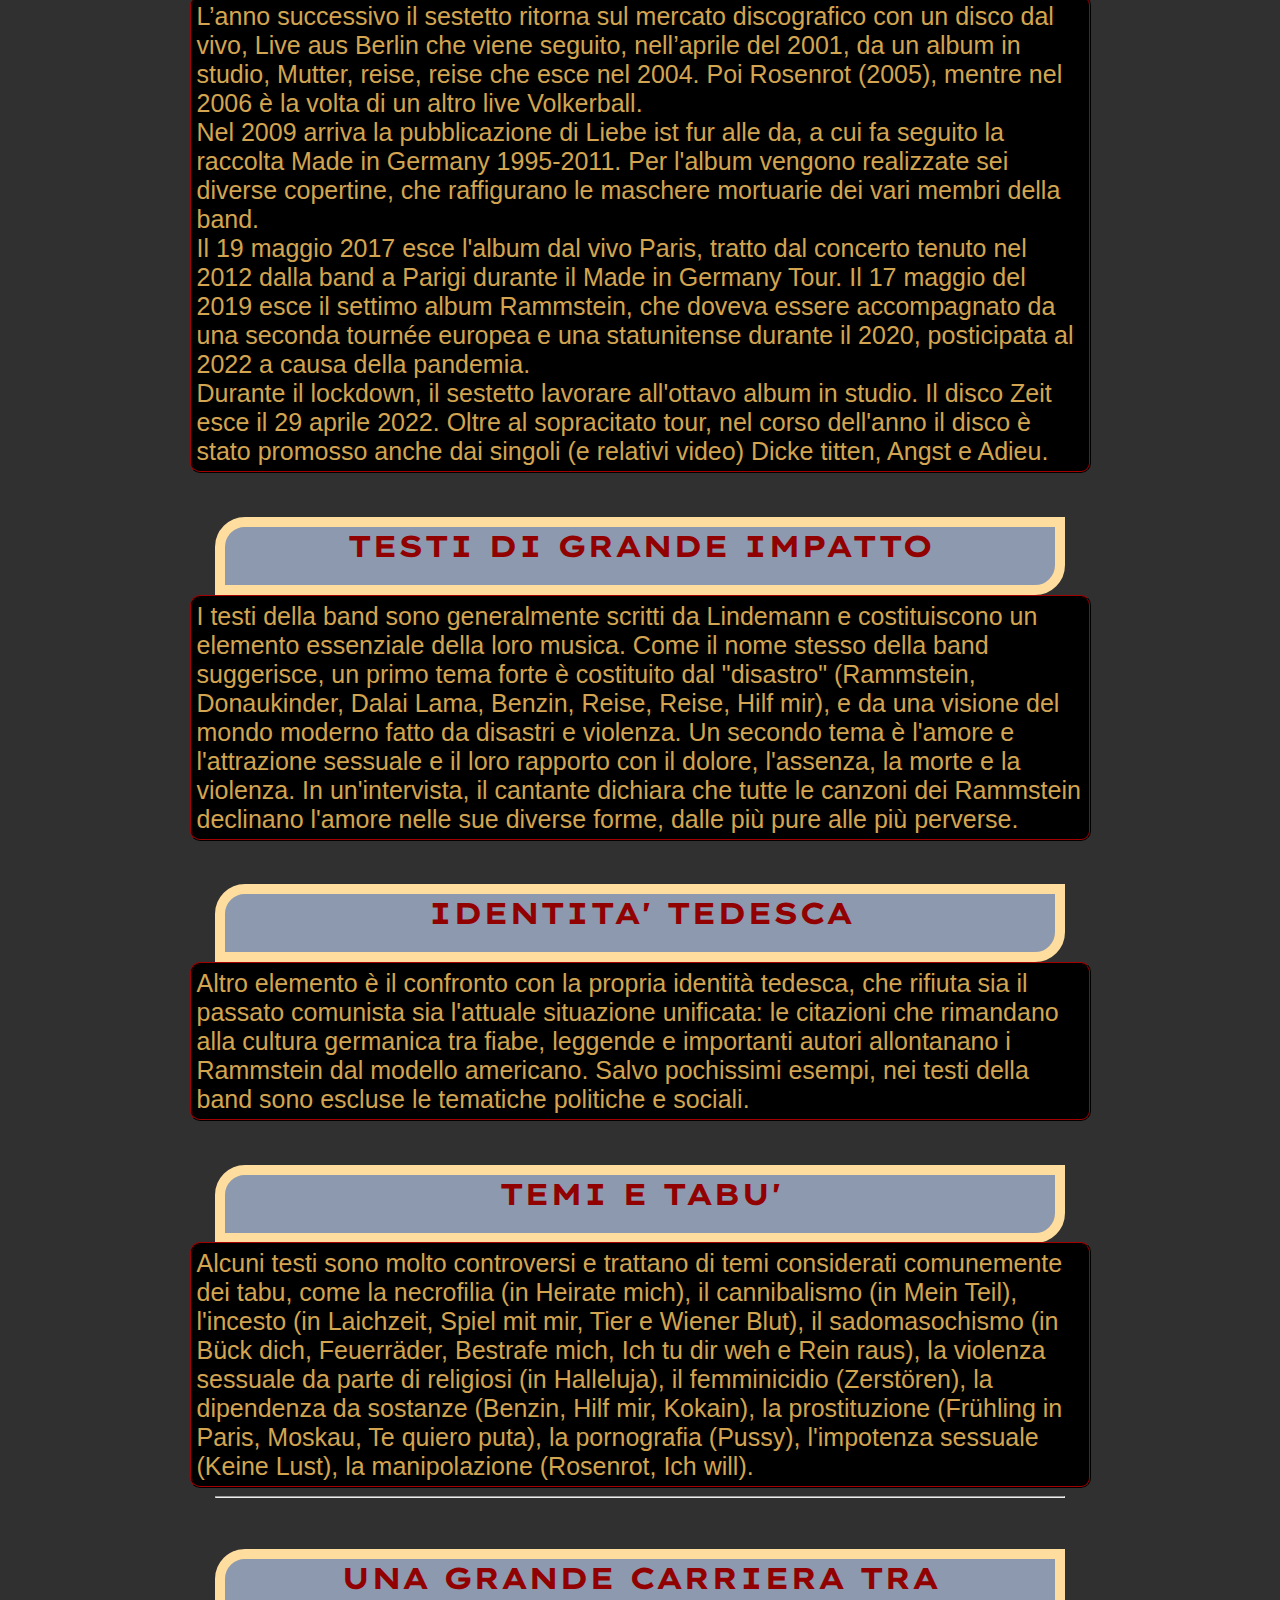
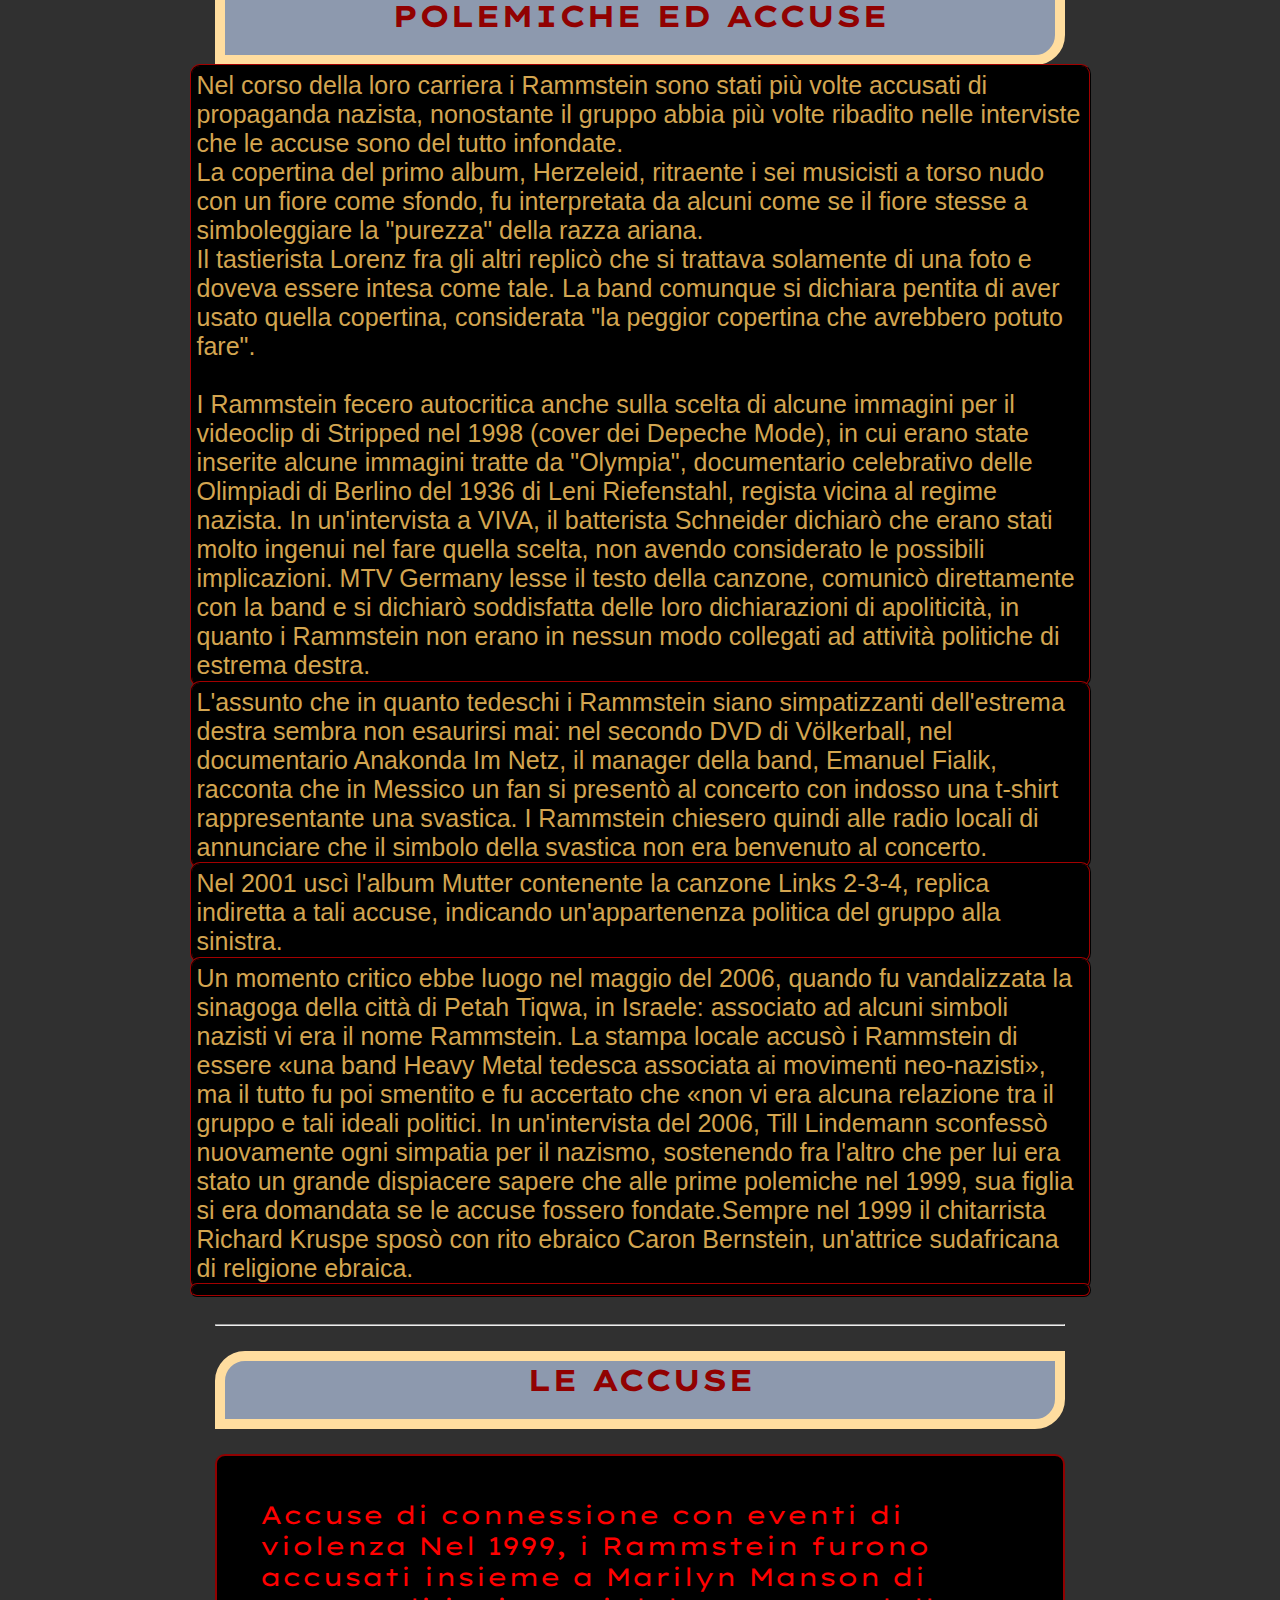
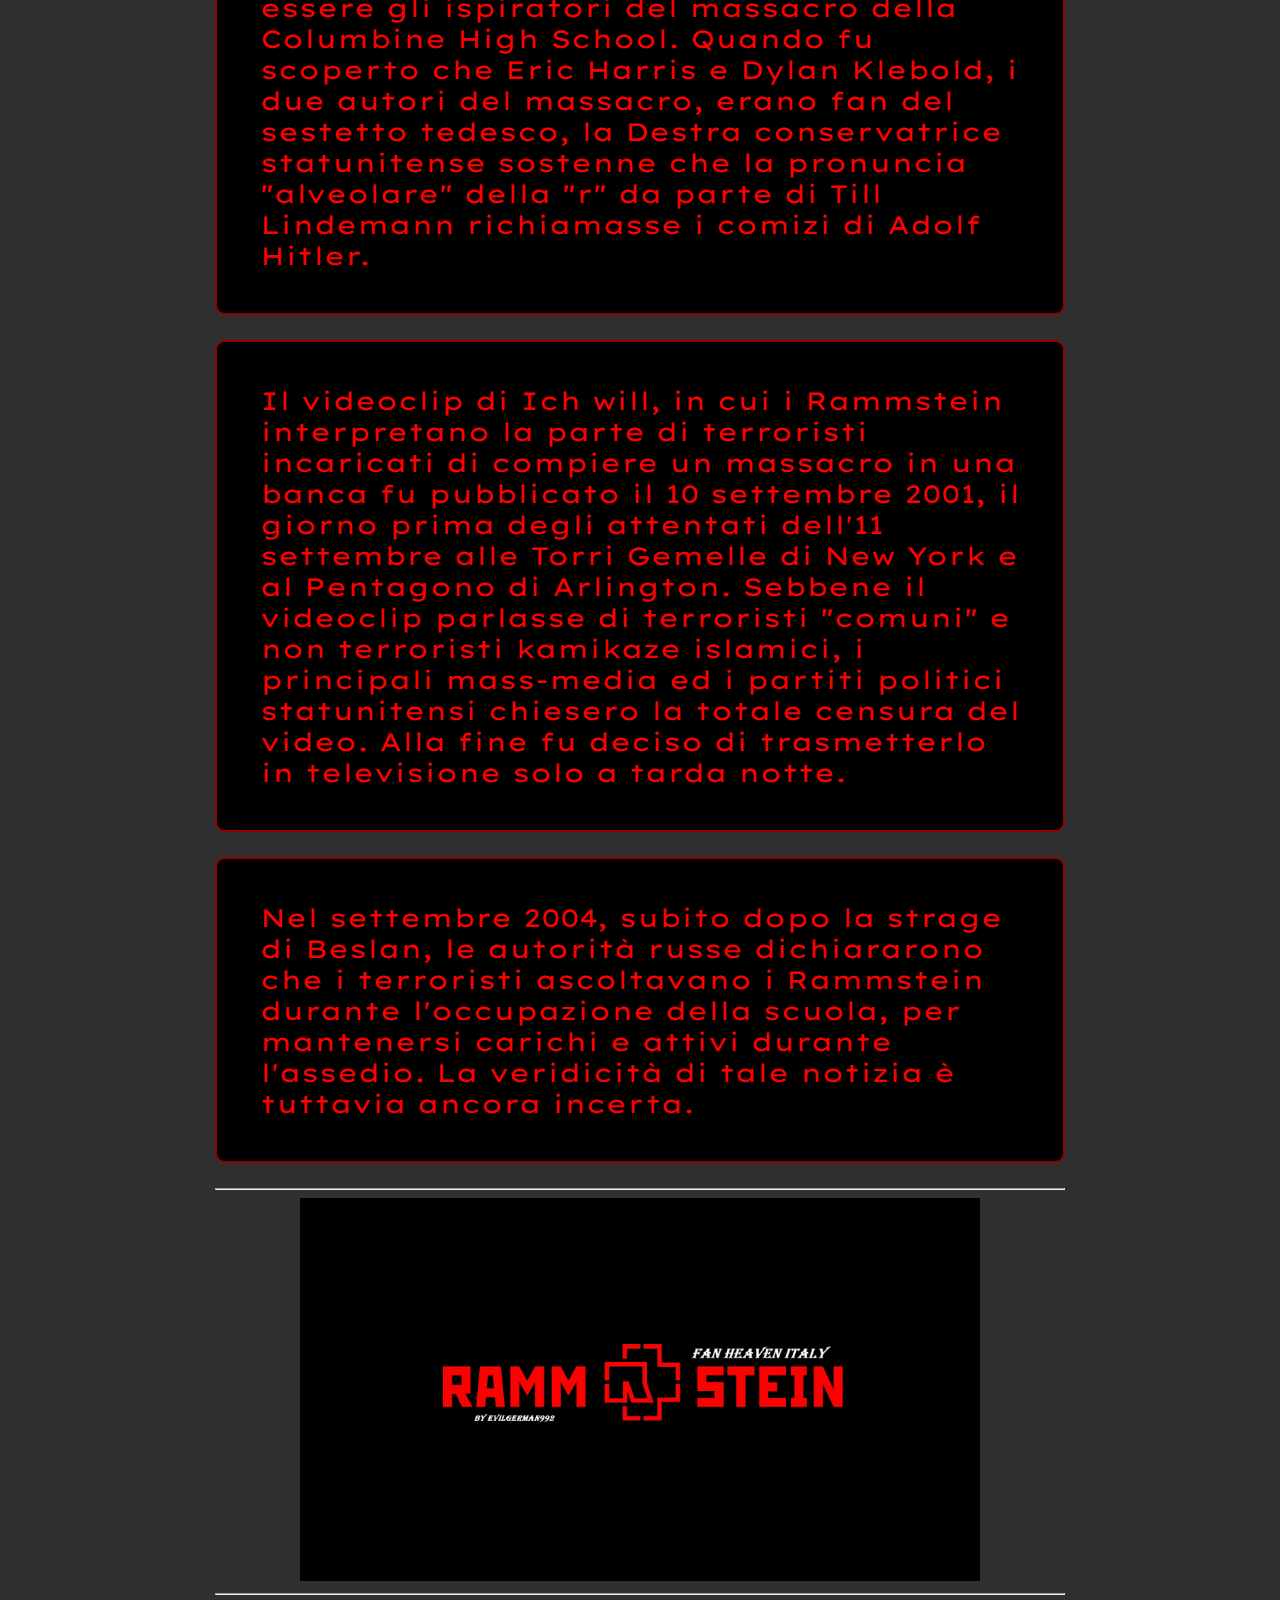
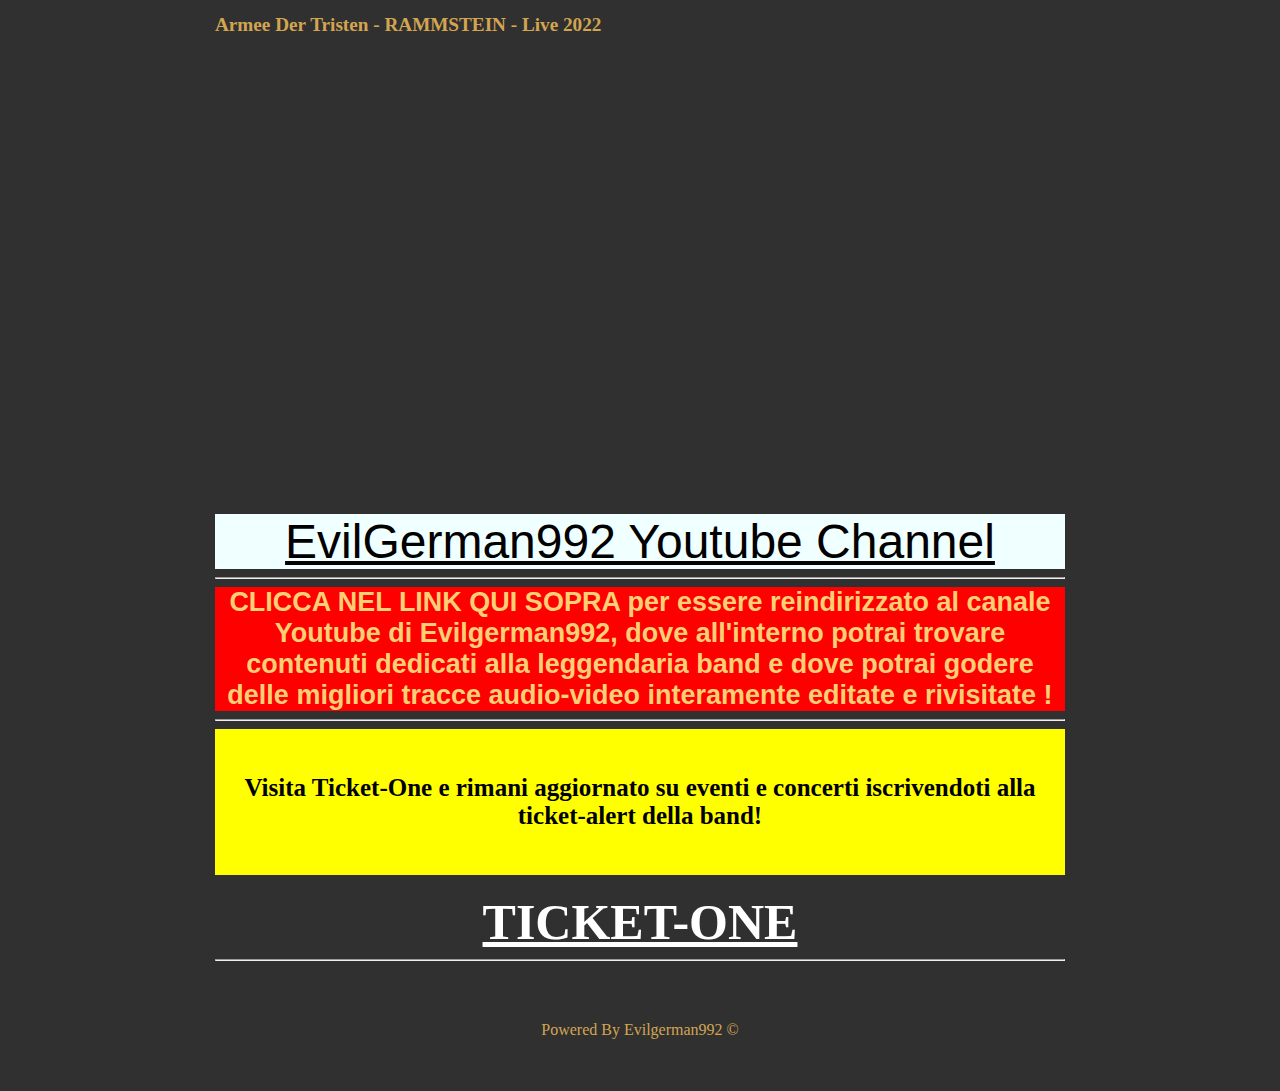
==== commit d95717c6: "Update index.html" ====
--- a/index.html
+++ b/index.html
@@ -225,6 +225,7 @@
                                       </div>
                                       
                                       <hr><br><br>
+                                             <p style="justify-content: center;display: flex;">Powered By Evilgerman992 ©</p><br><br>
                          
 
                      </div>
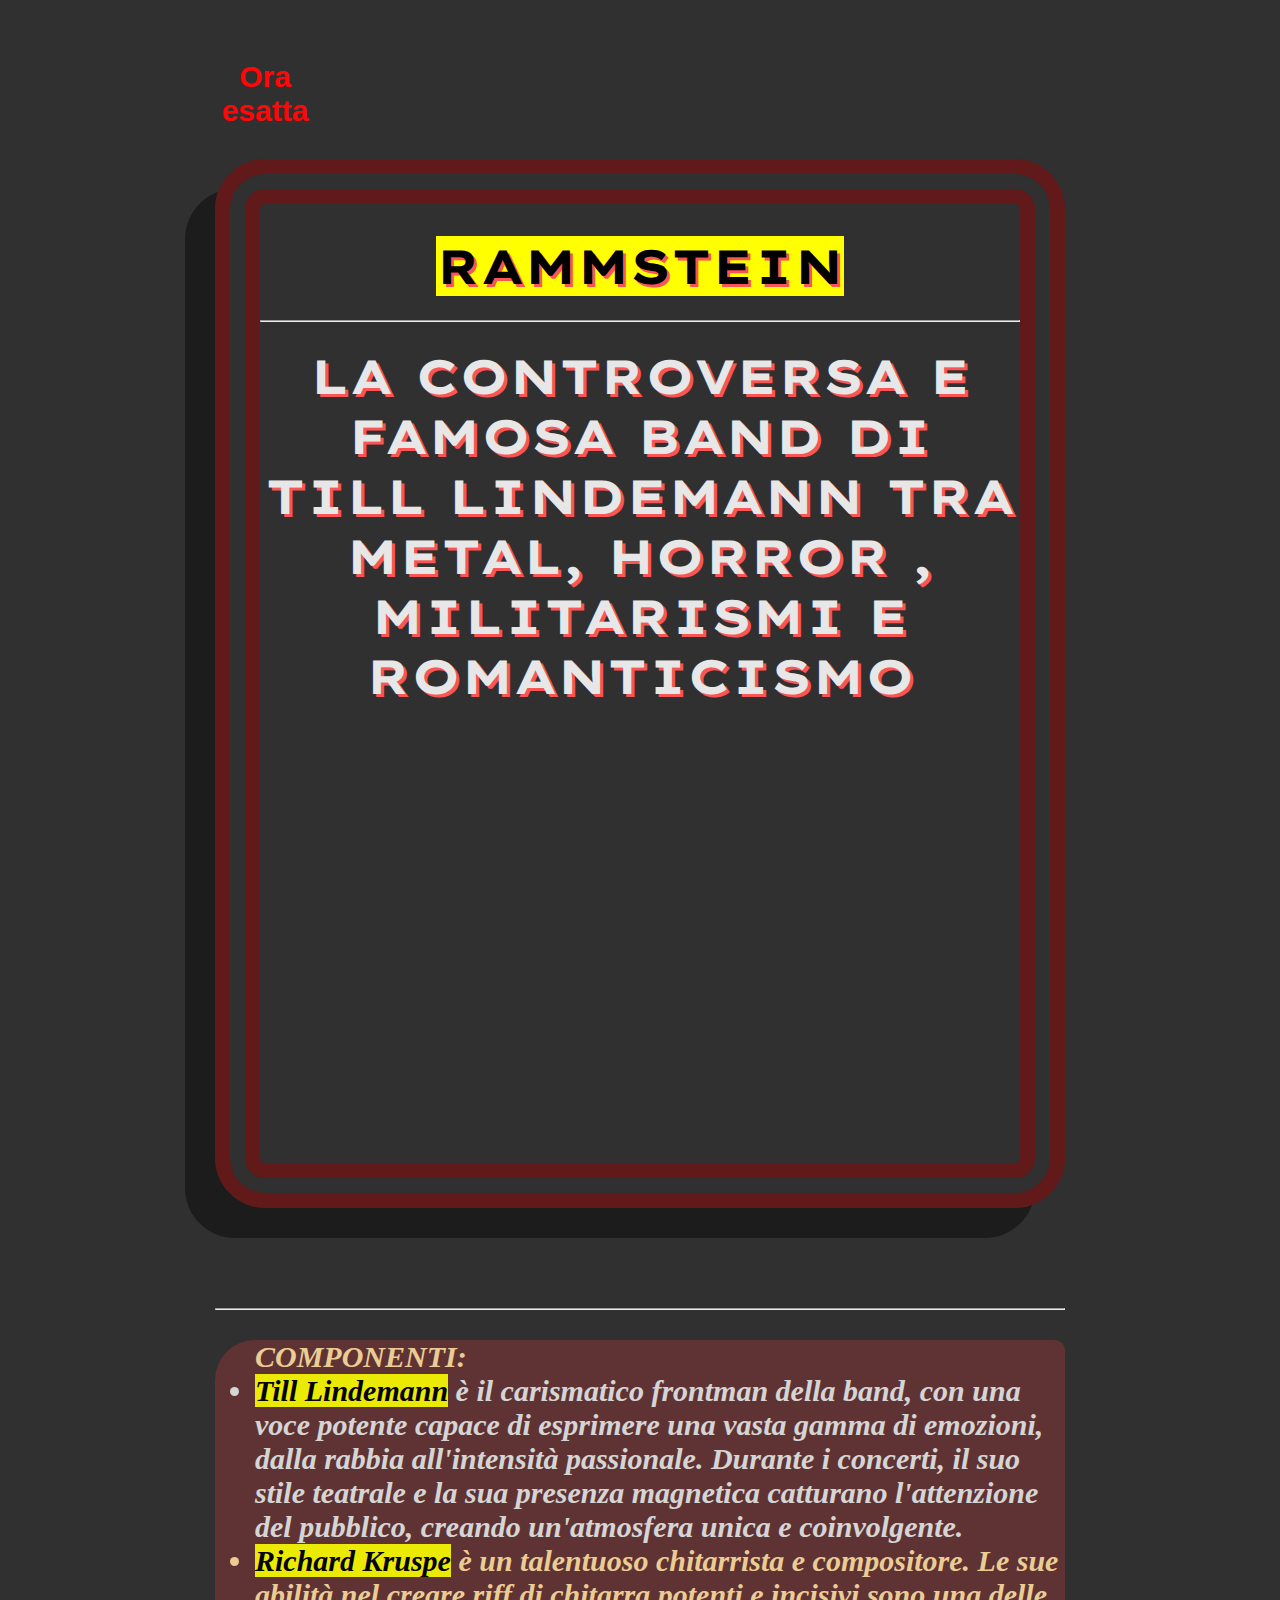
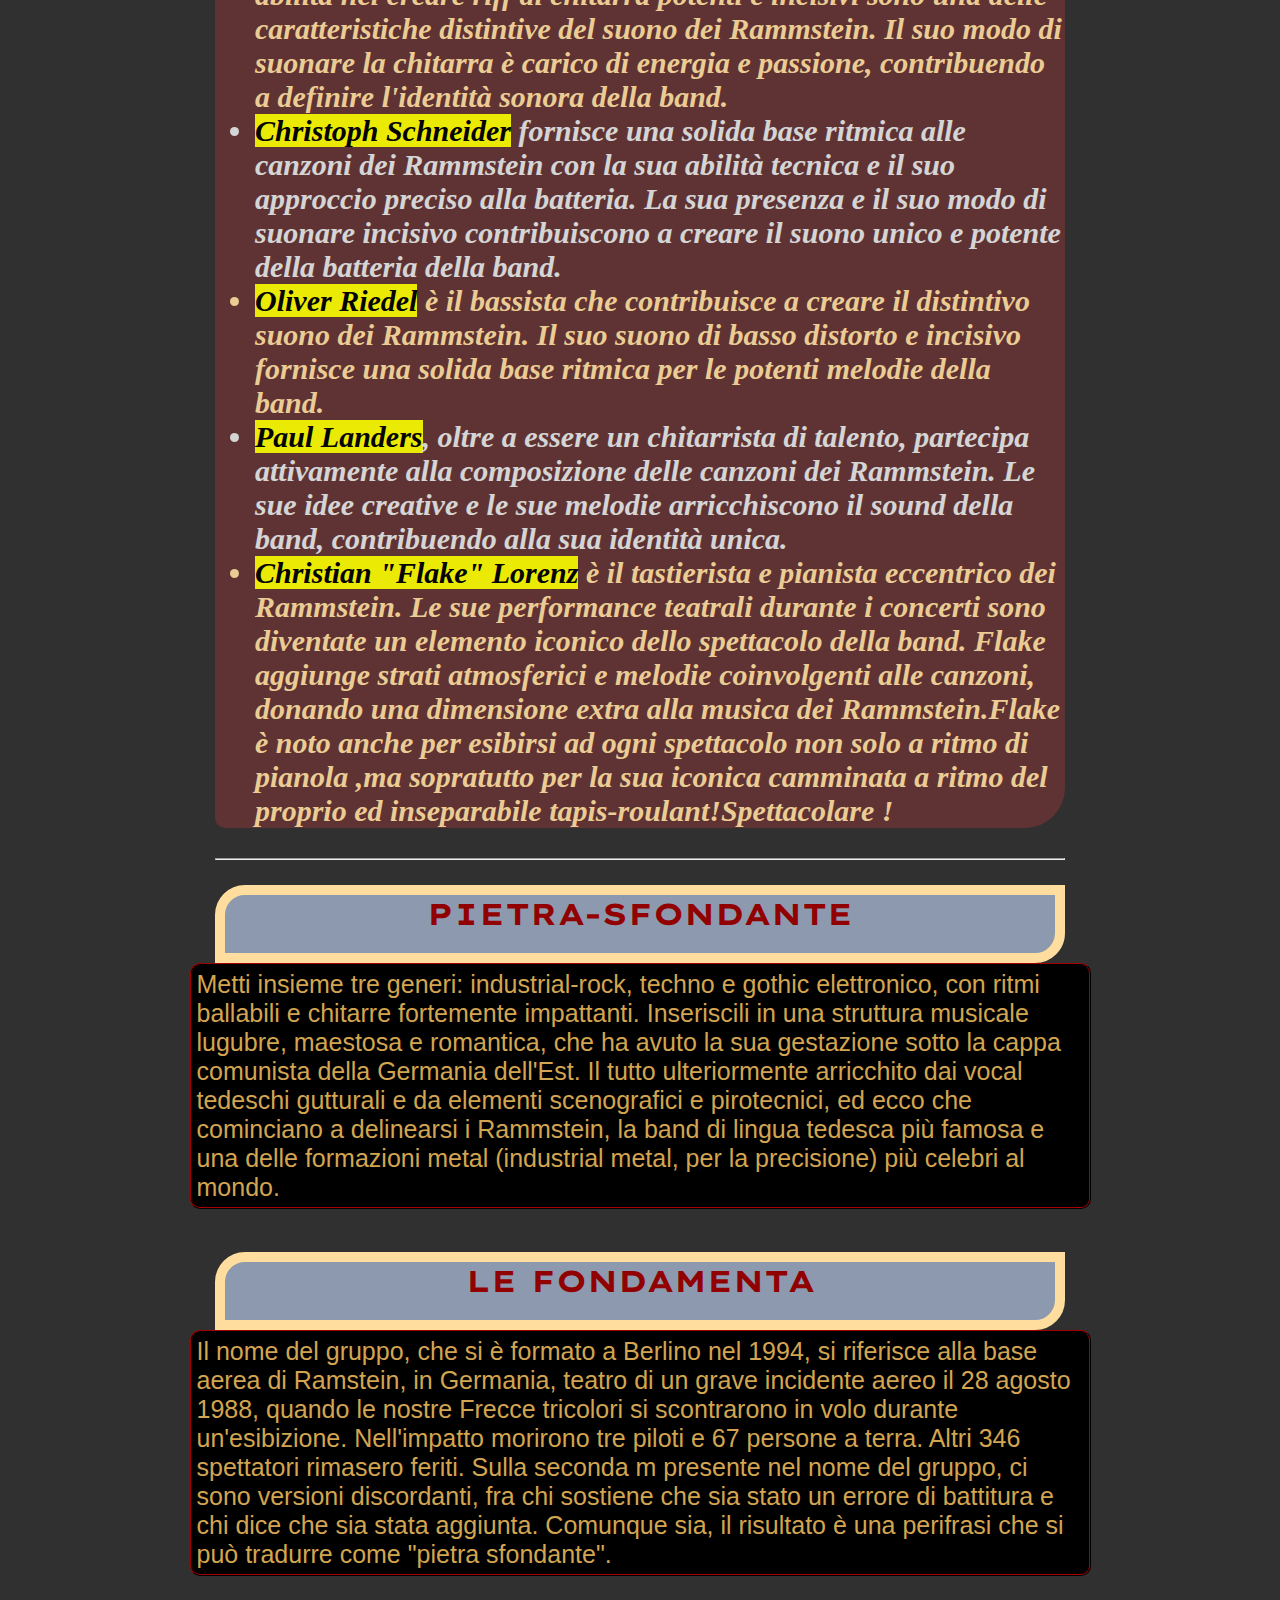
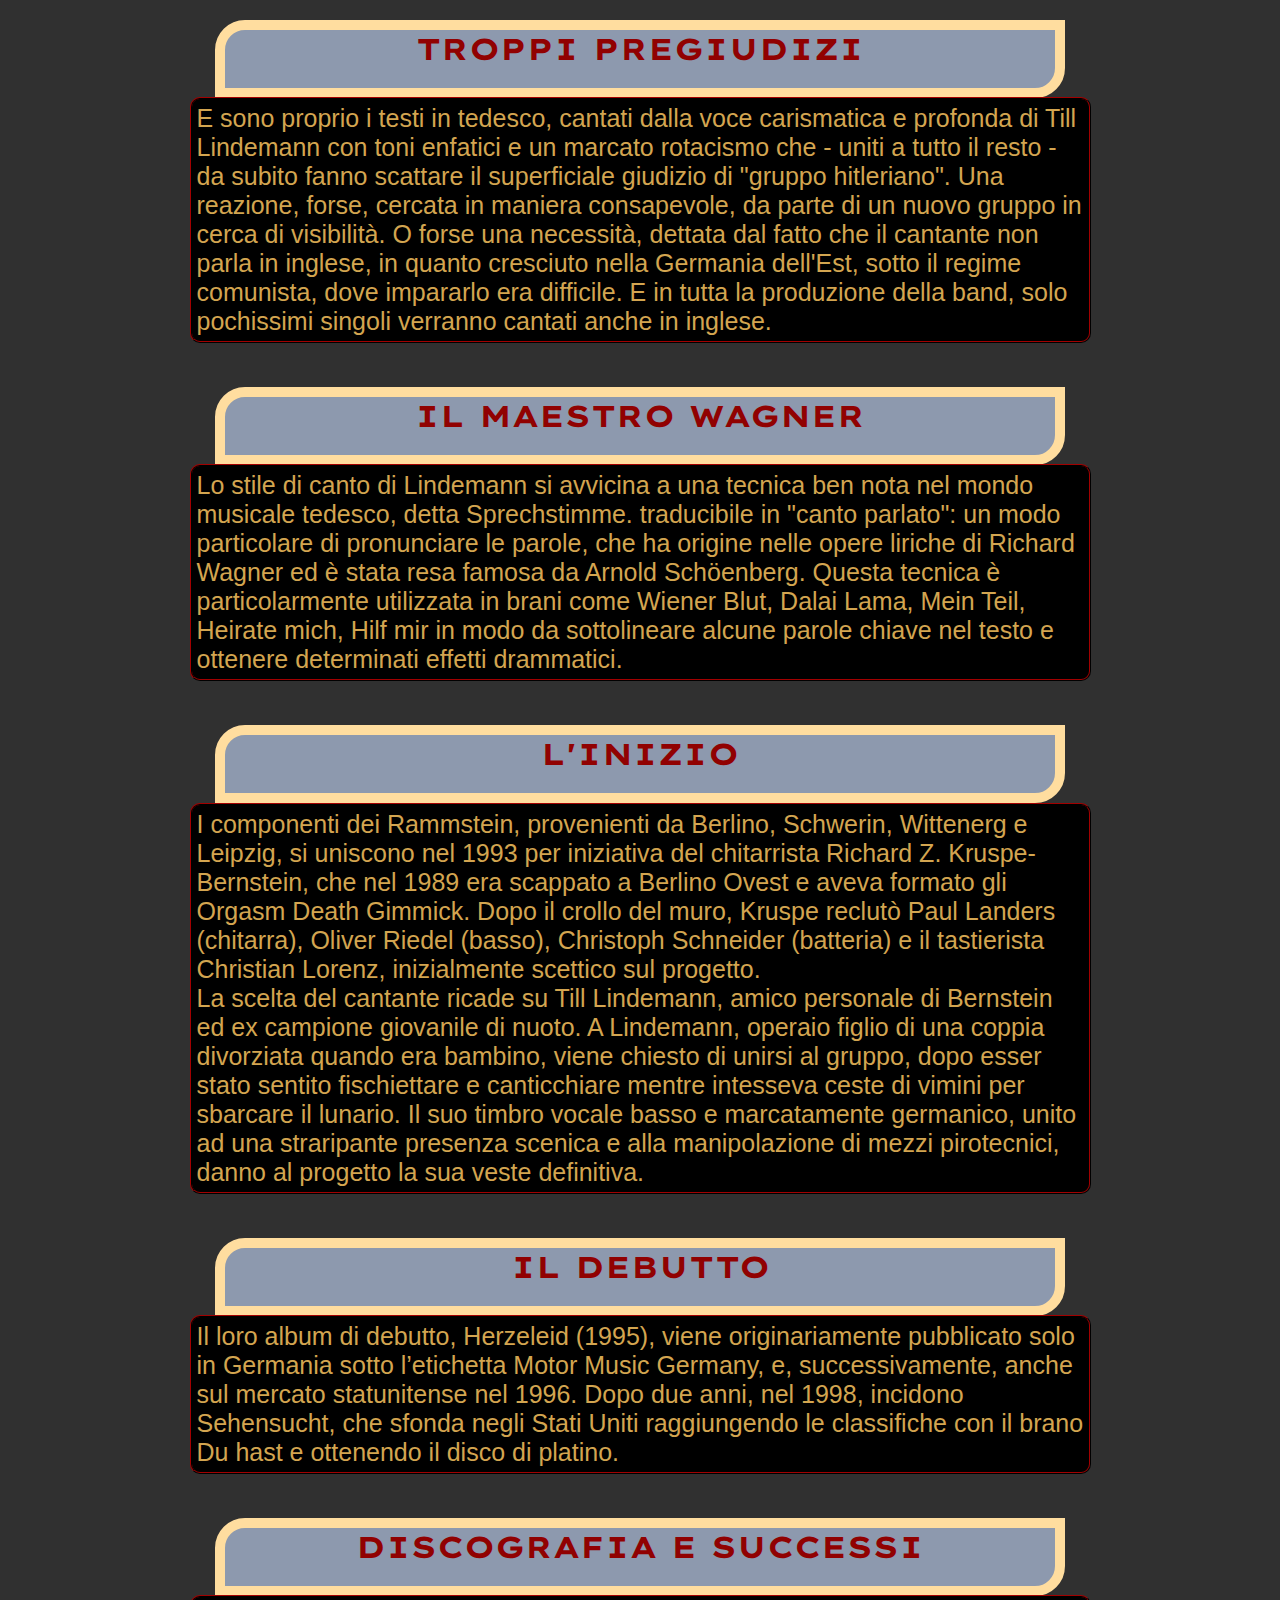
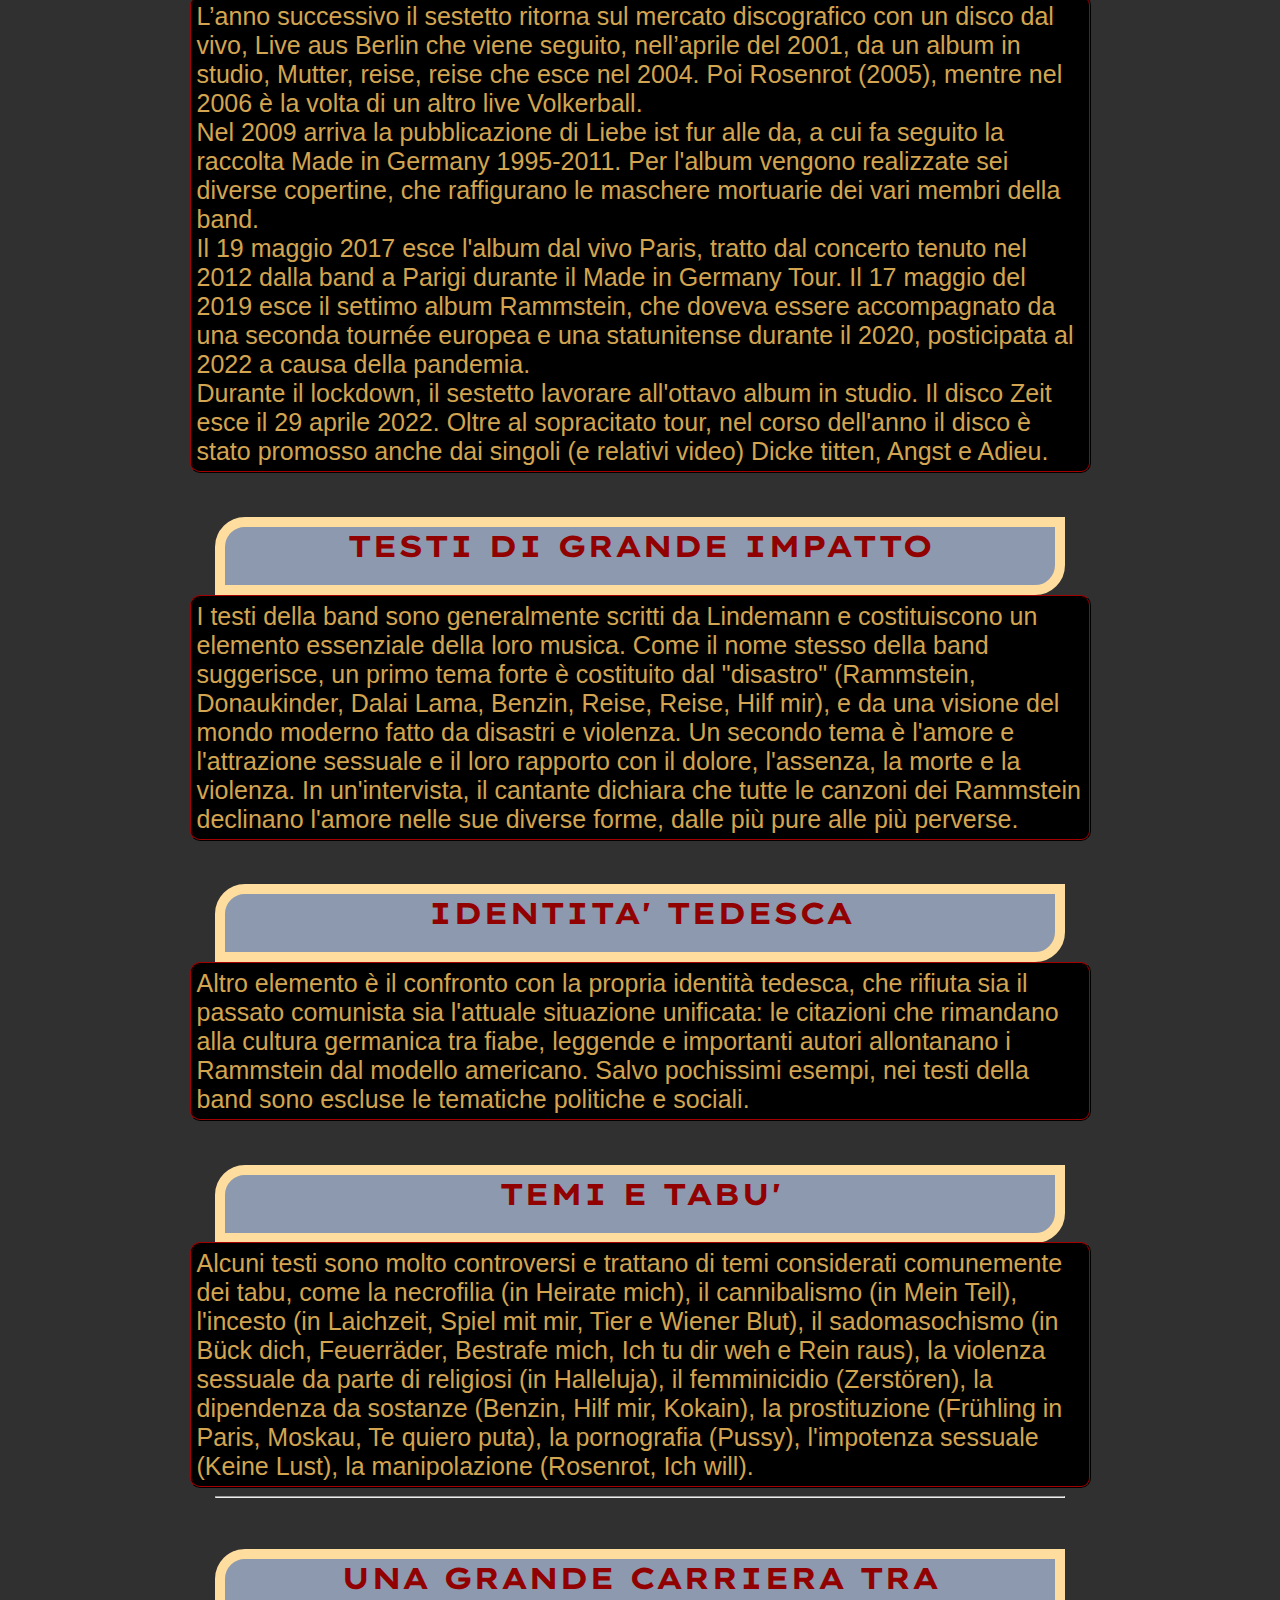
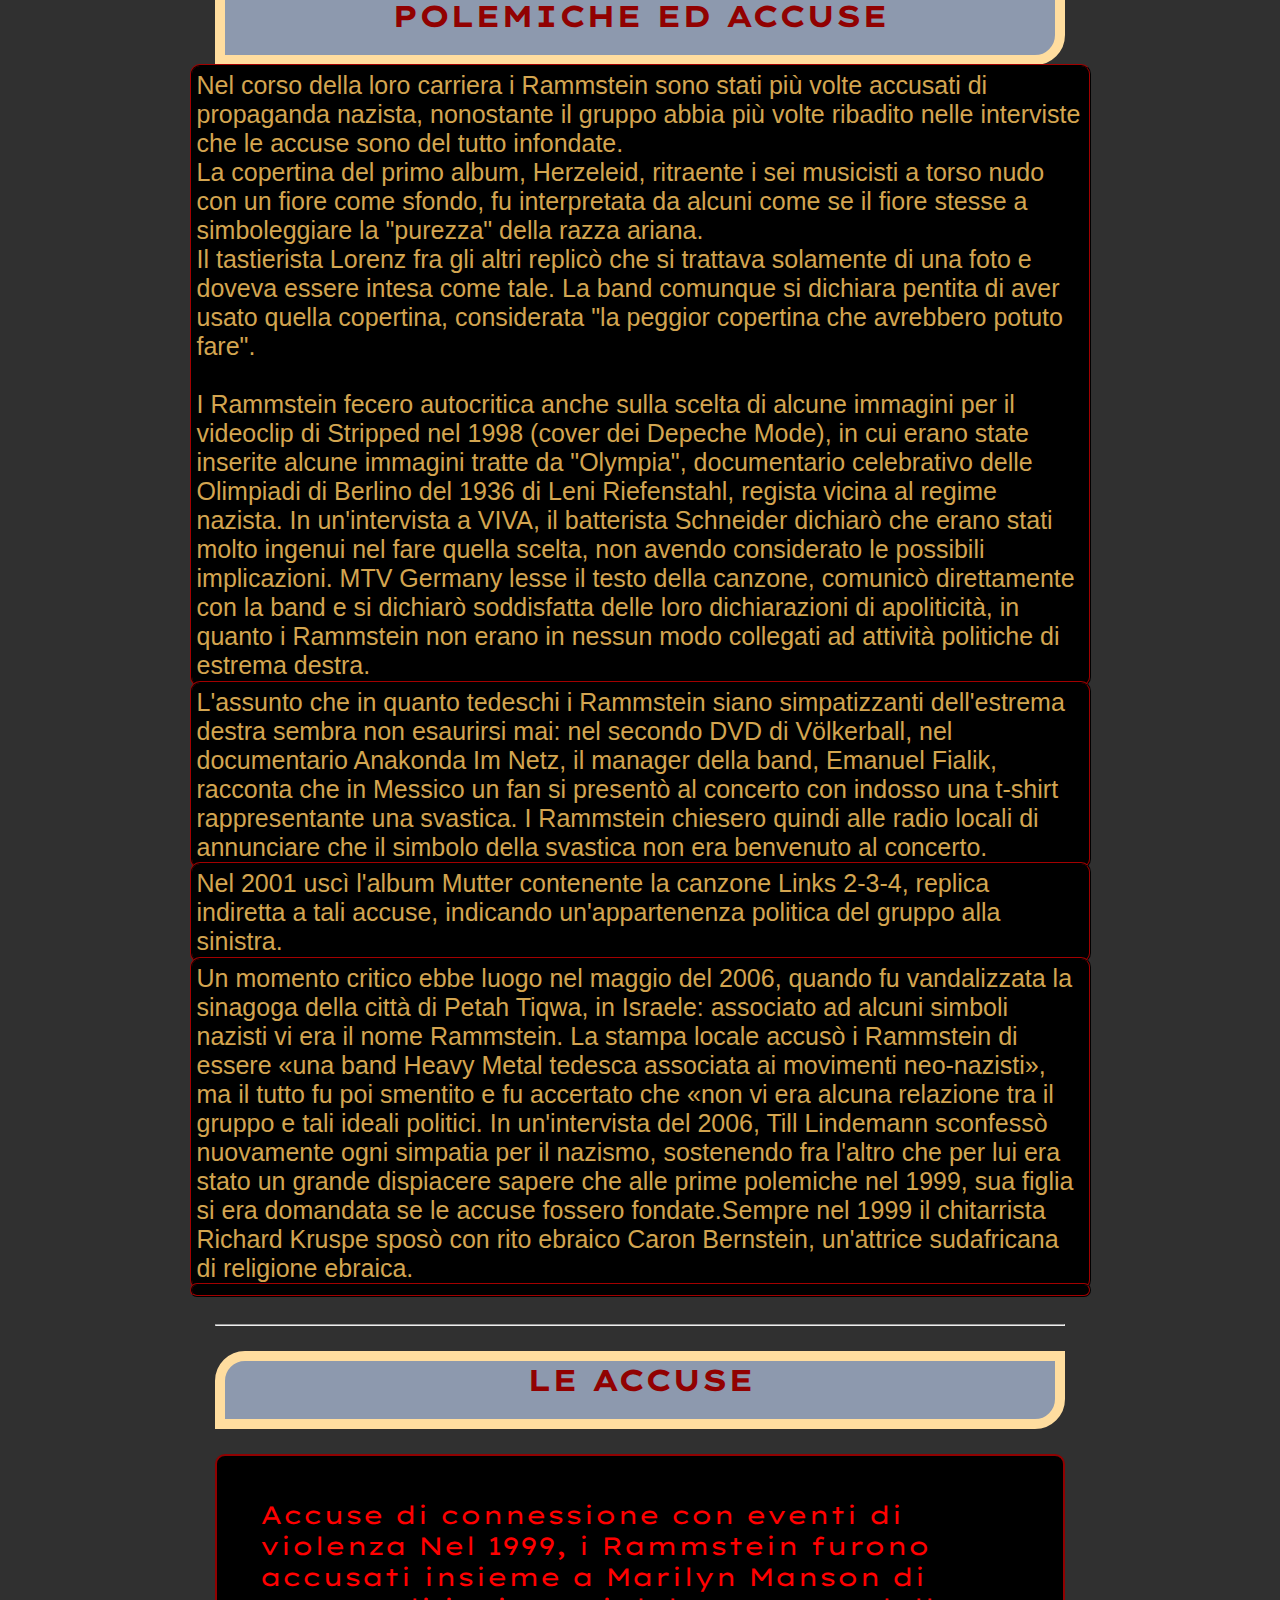
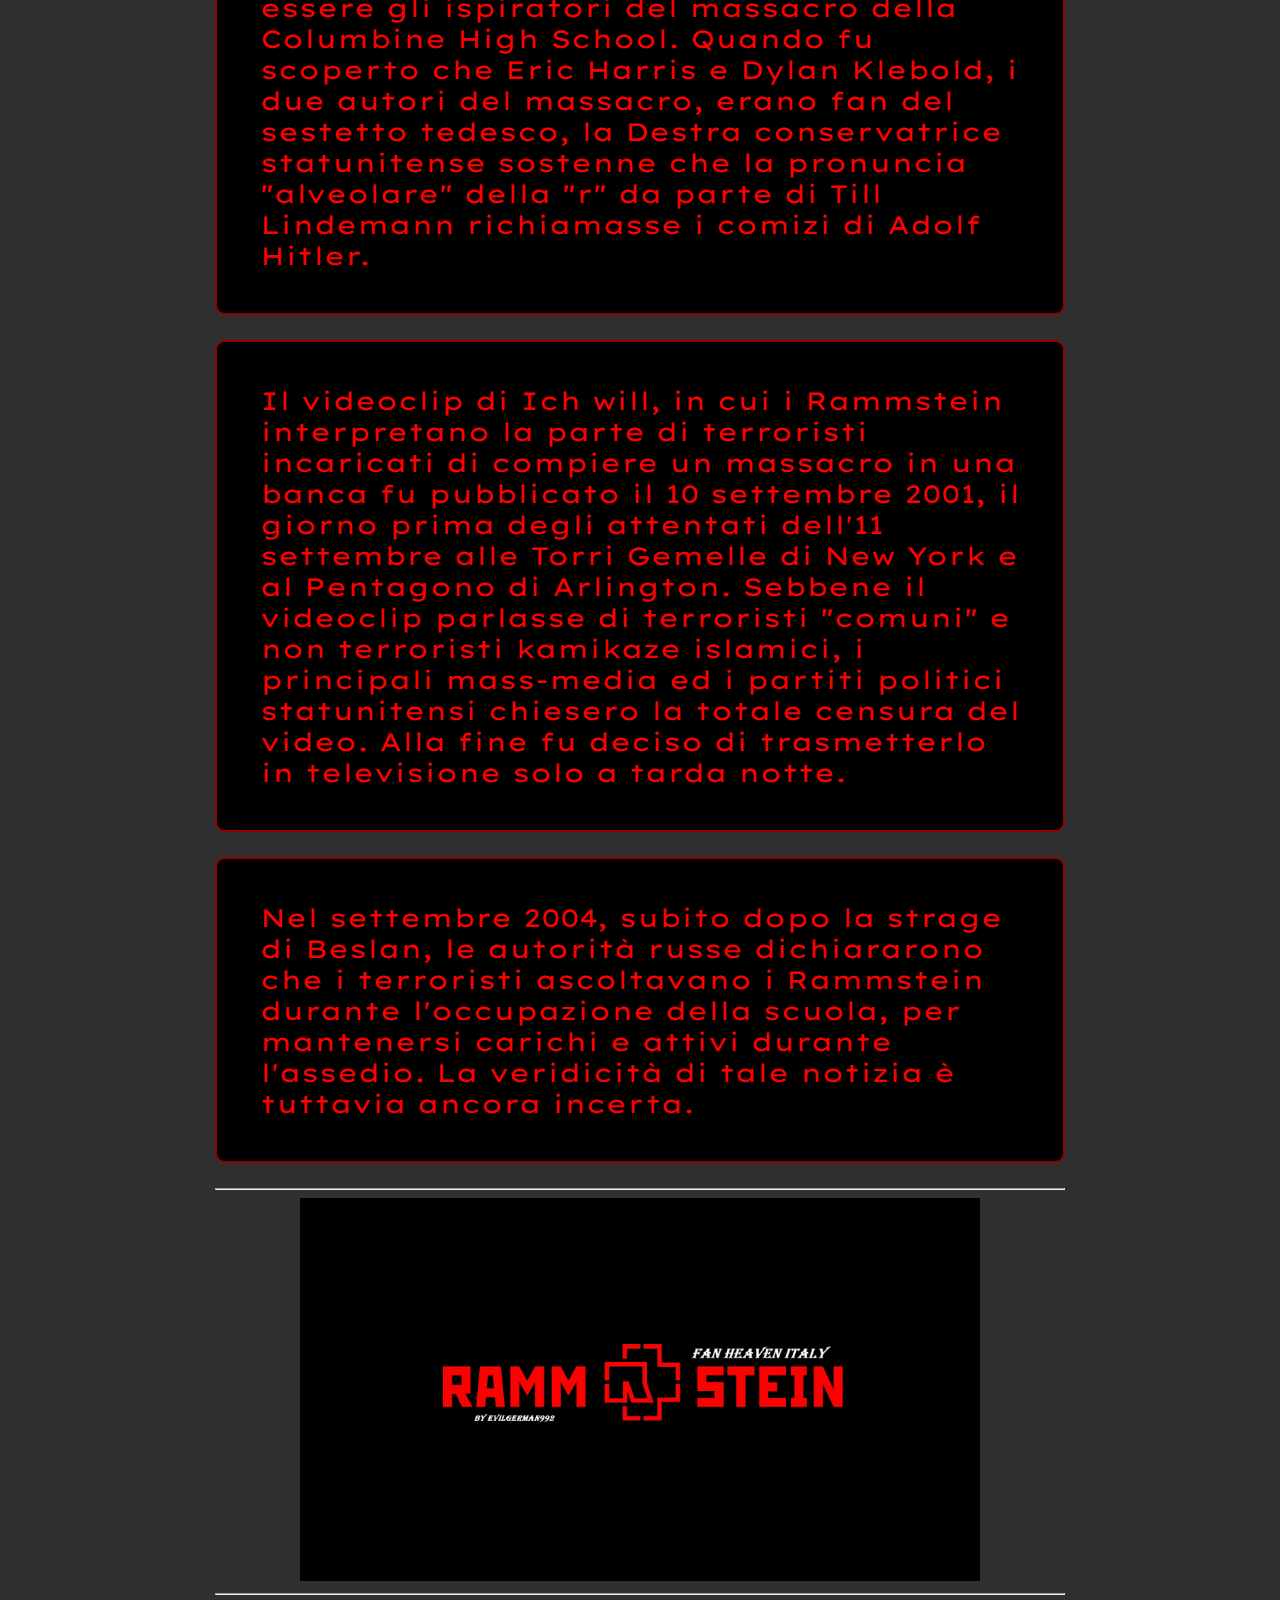
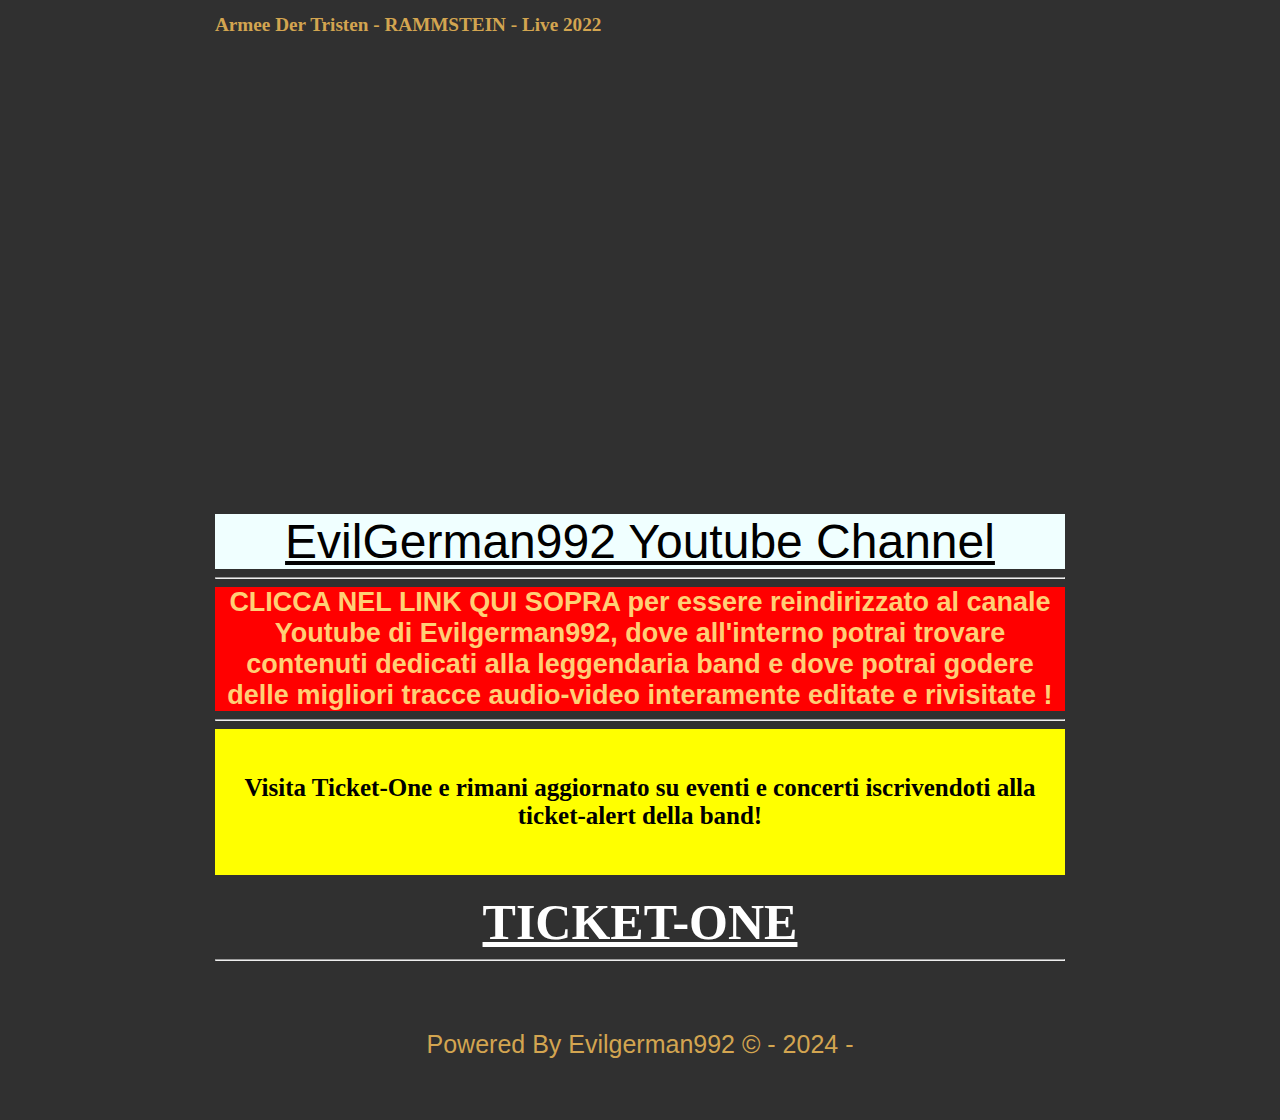
==== commit 38382cd6: "Update index.html" ====
--- a/index.html
+++ b/index.html
@@ -225,7 +225,7 @@
                                       </div>
                                       
                                       <hr><br><br>
-                                             <p style="justify-content: center;display: flex;">Powered By Evilgerman992 ©</p><br><br>
+                                             <p style="justify-content: center;display: flex;font-family: Arial, Helvetica, sans-serif;font-size: 25px;">Powered By Evilgerman992 © - 2024 - </p><br><br>
                          
 
                      </div>
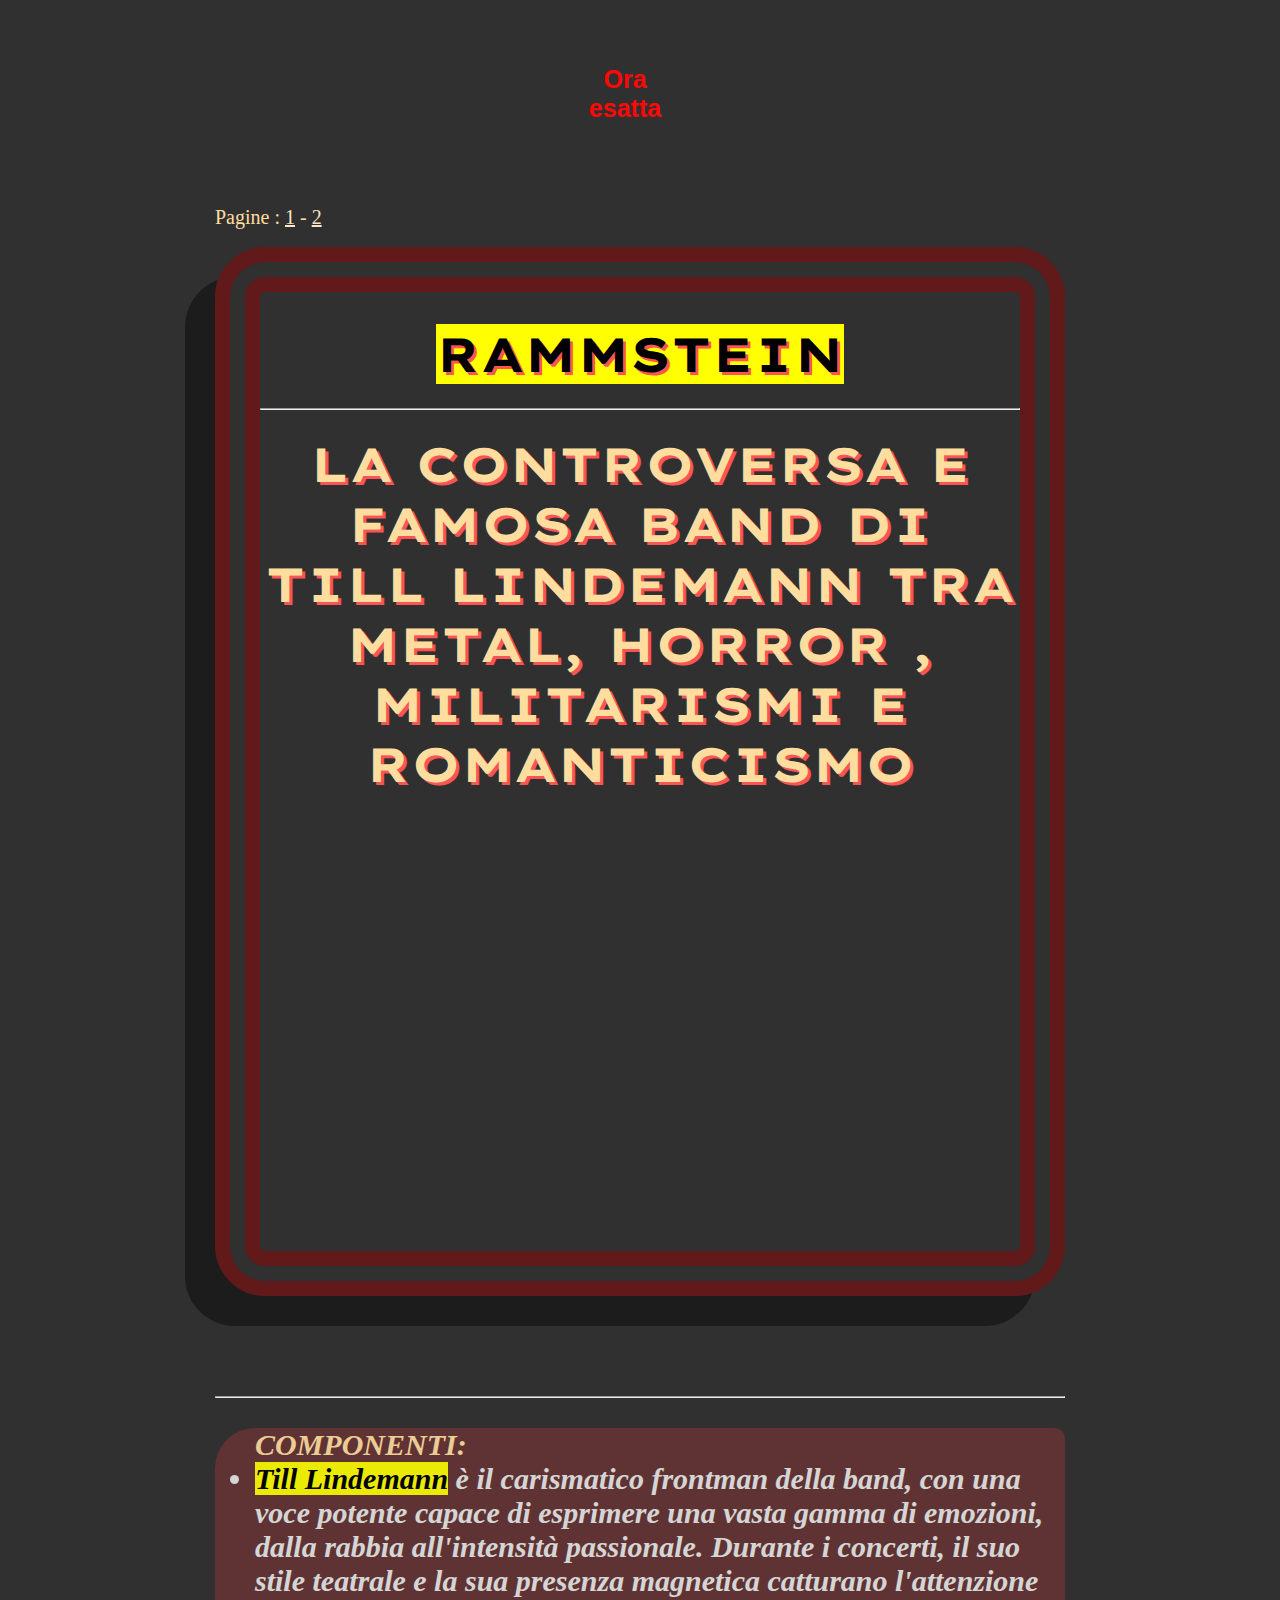
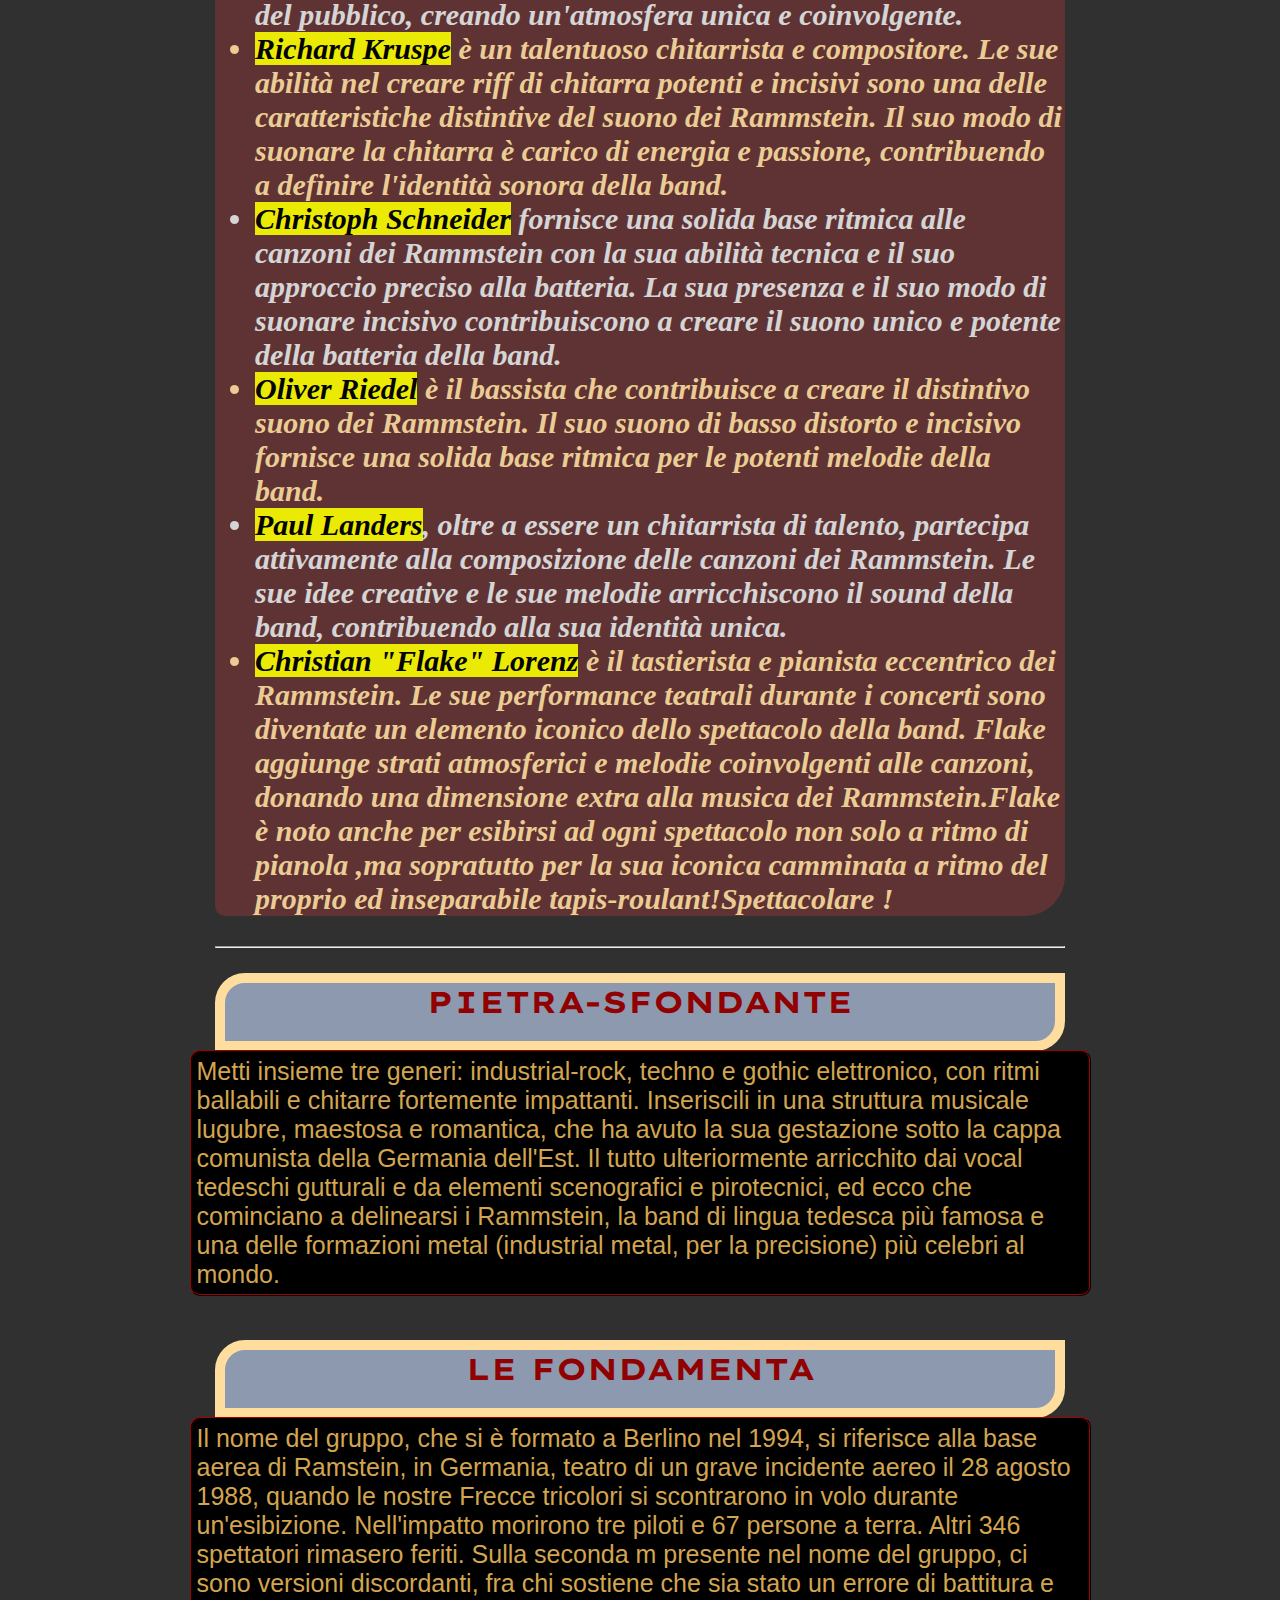
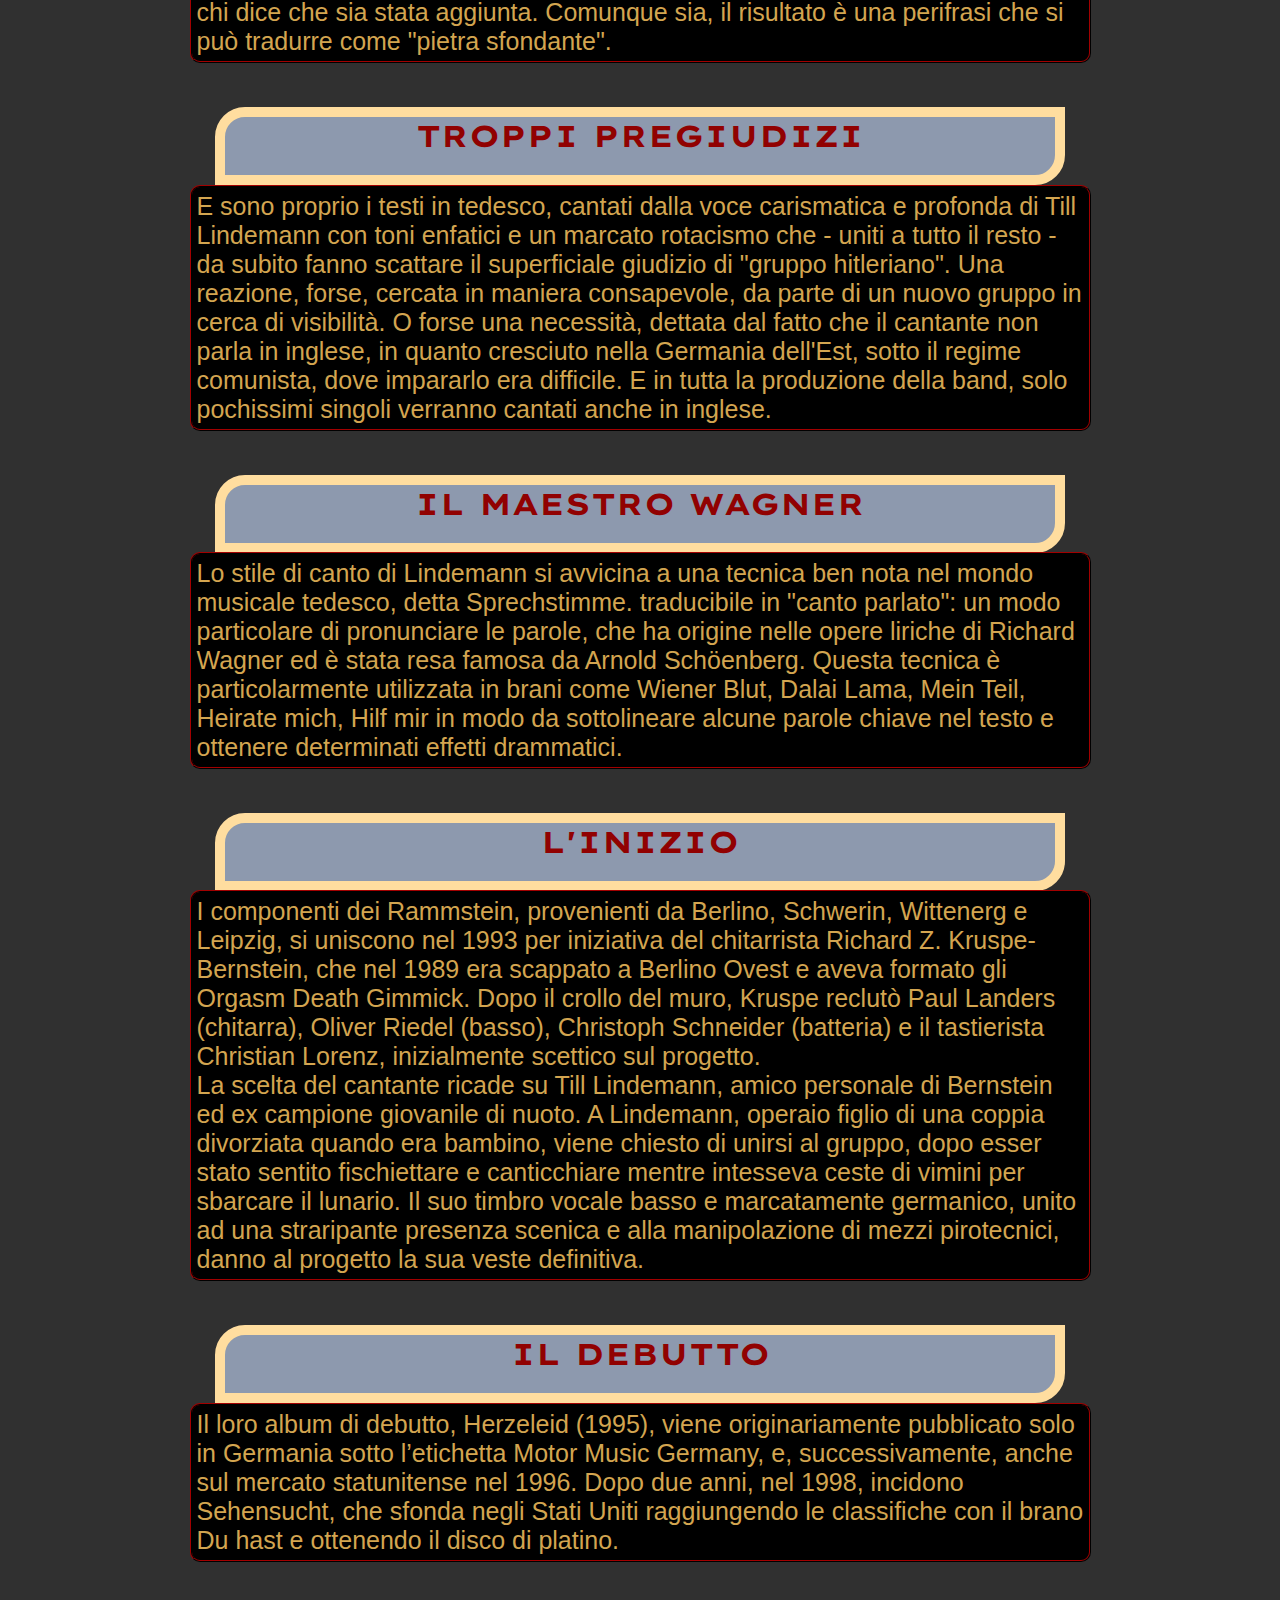
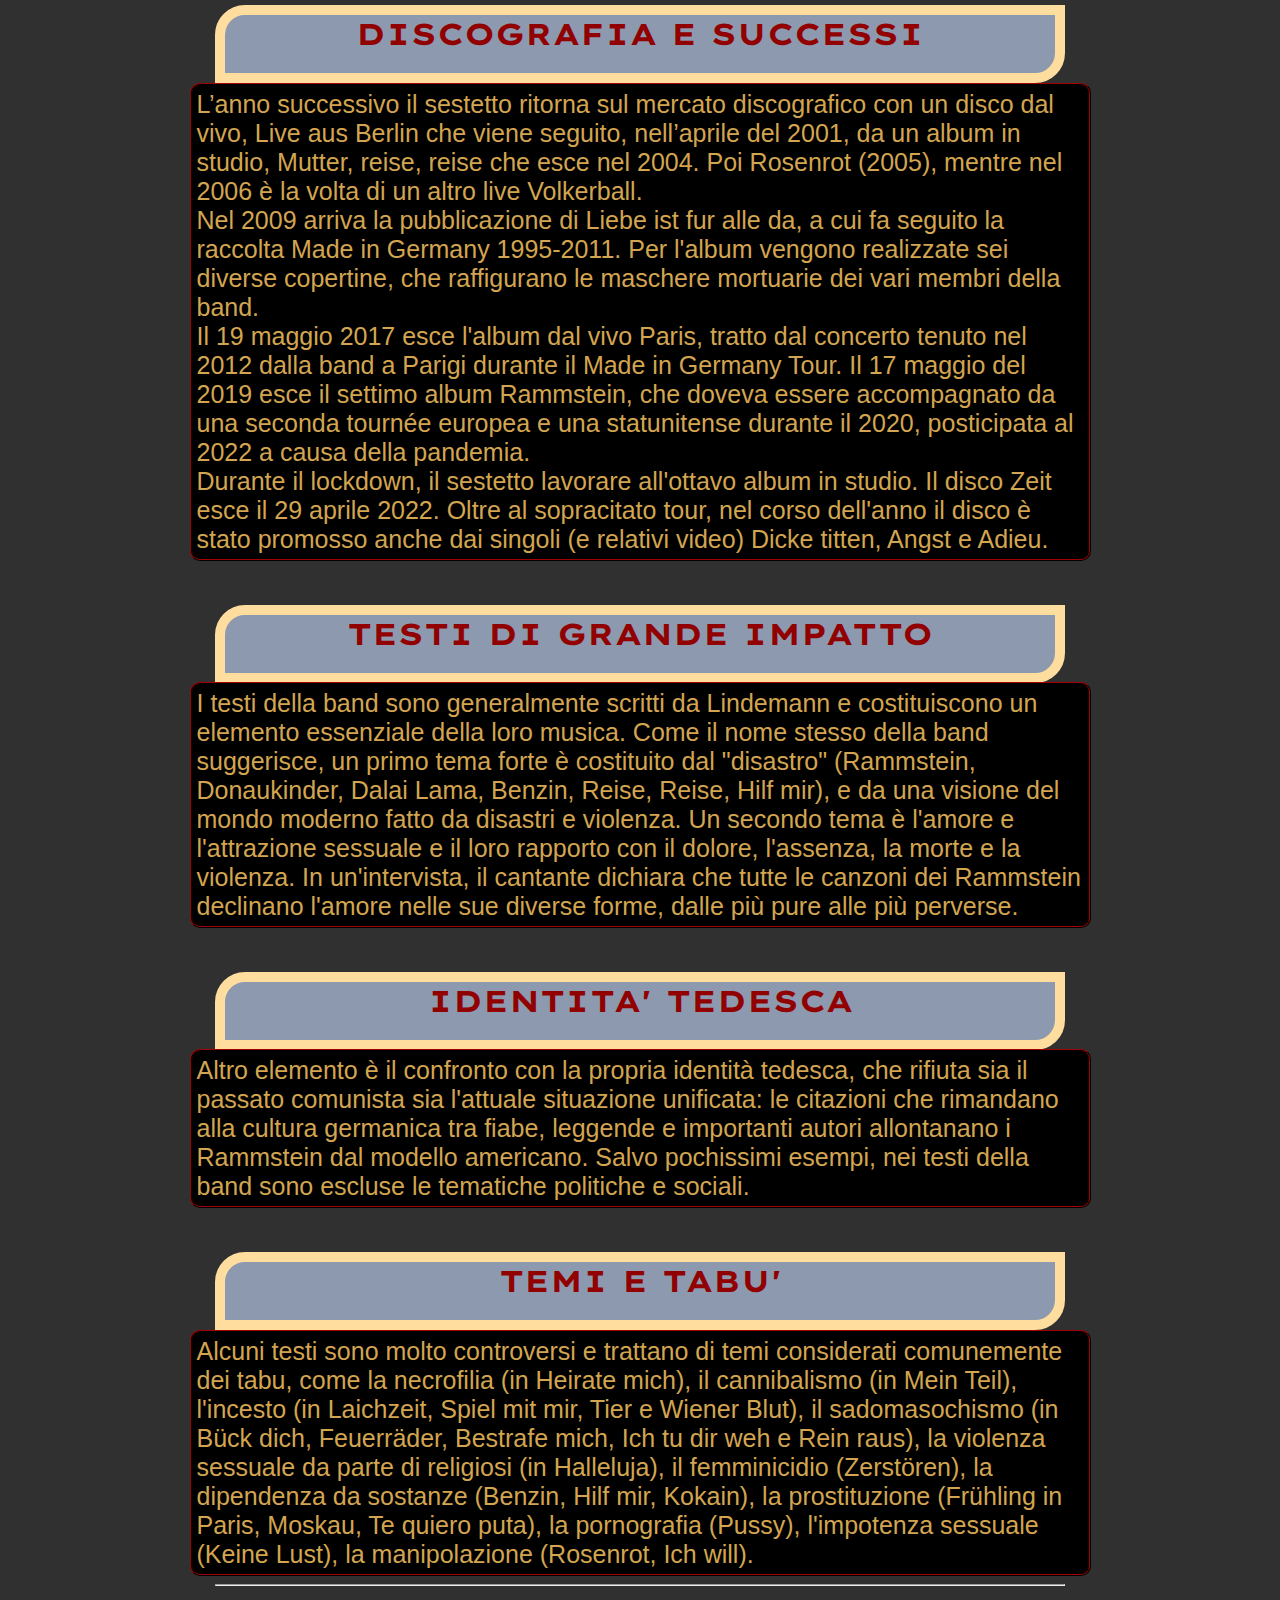
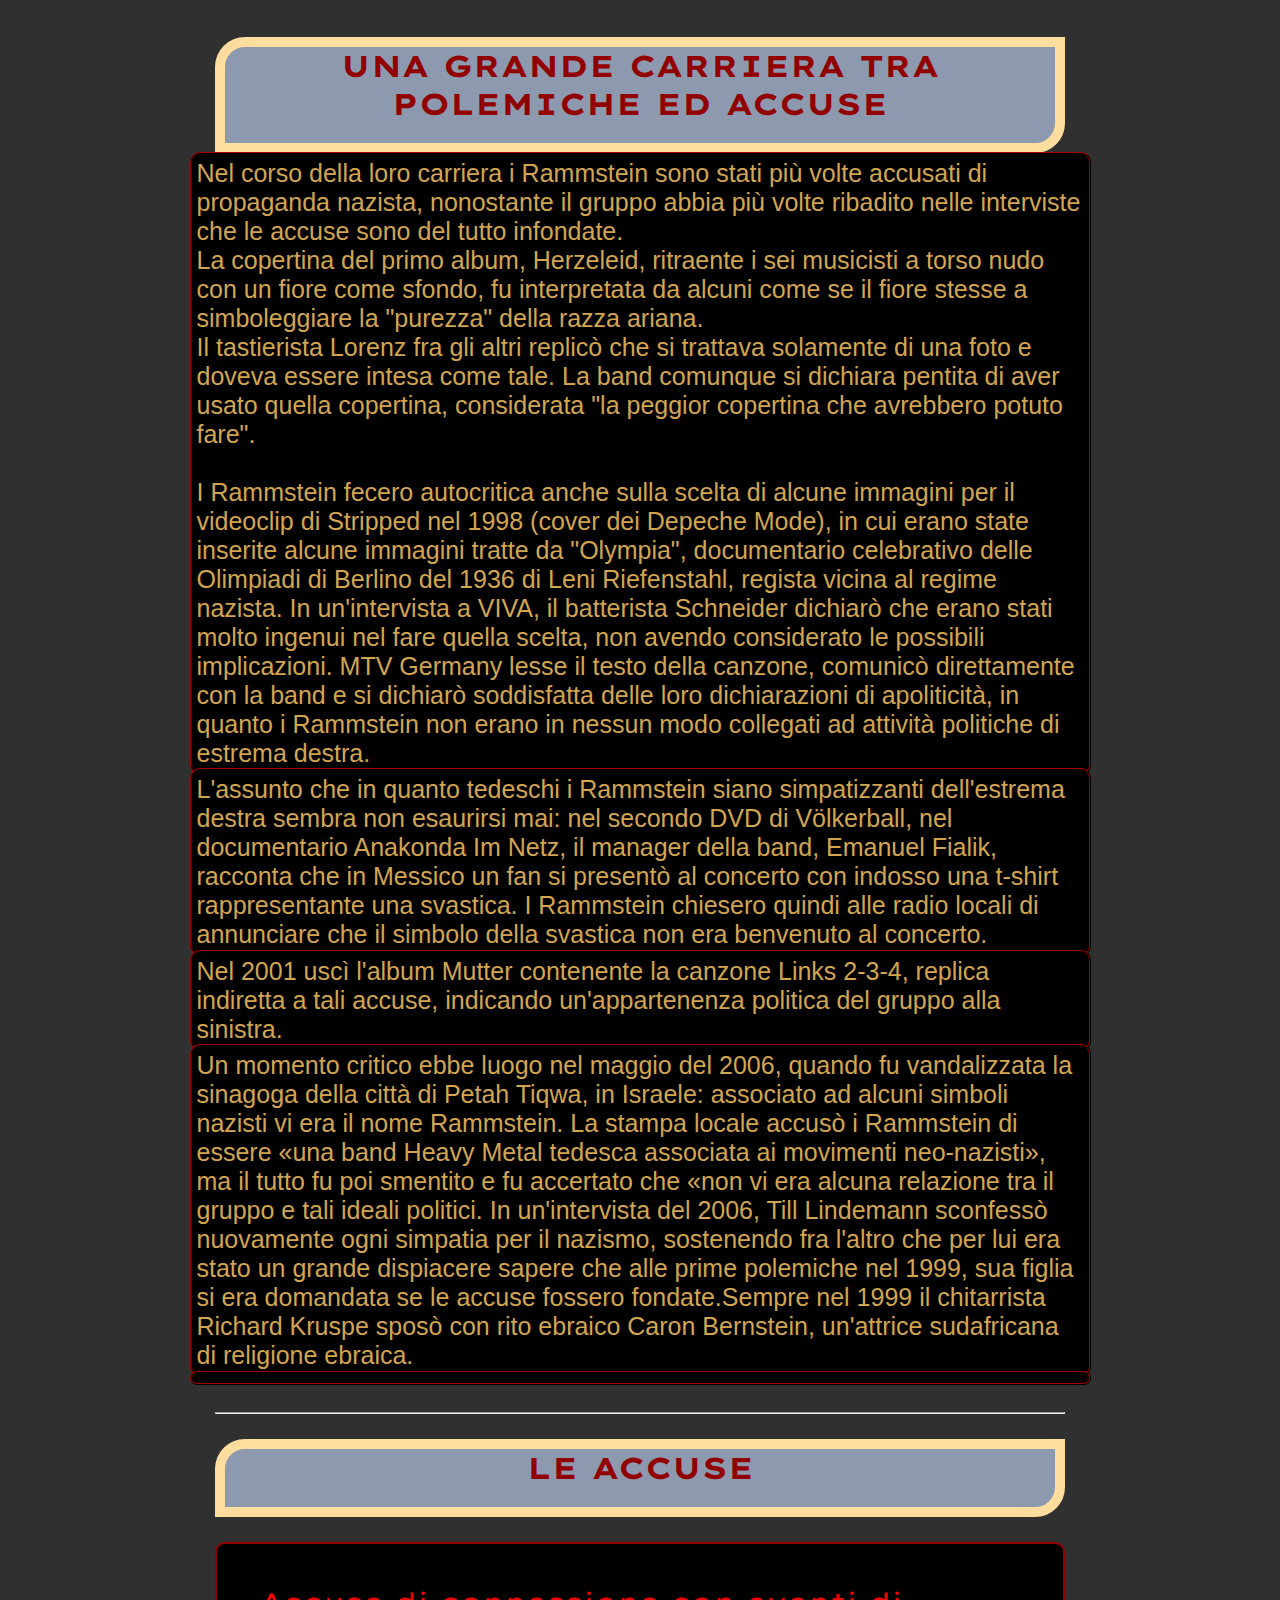
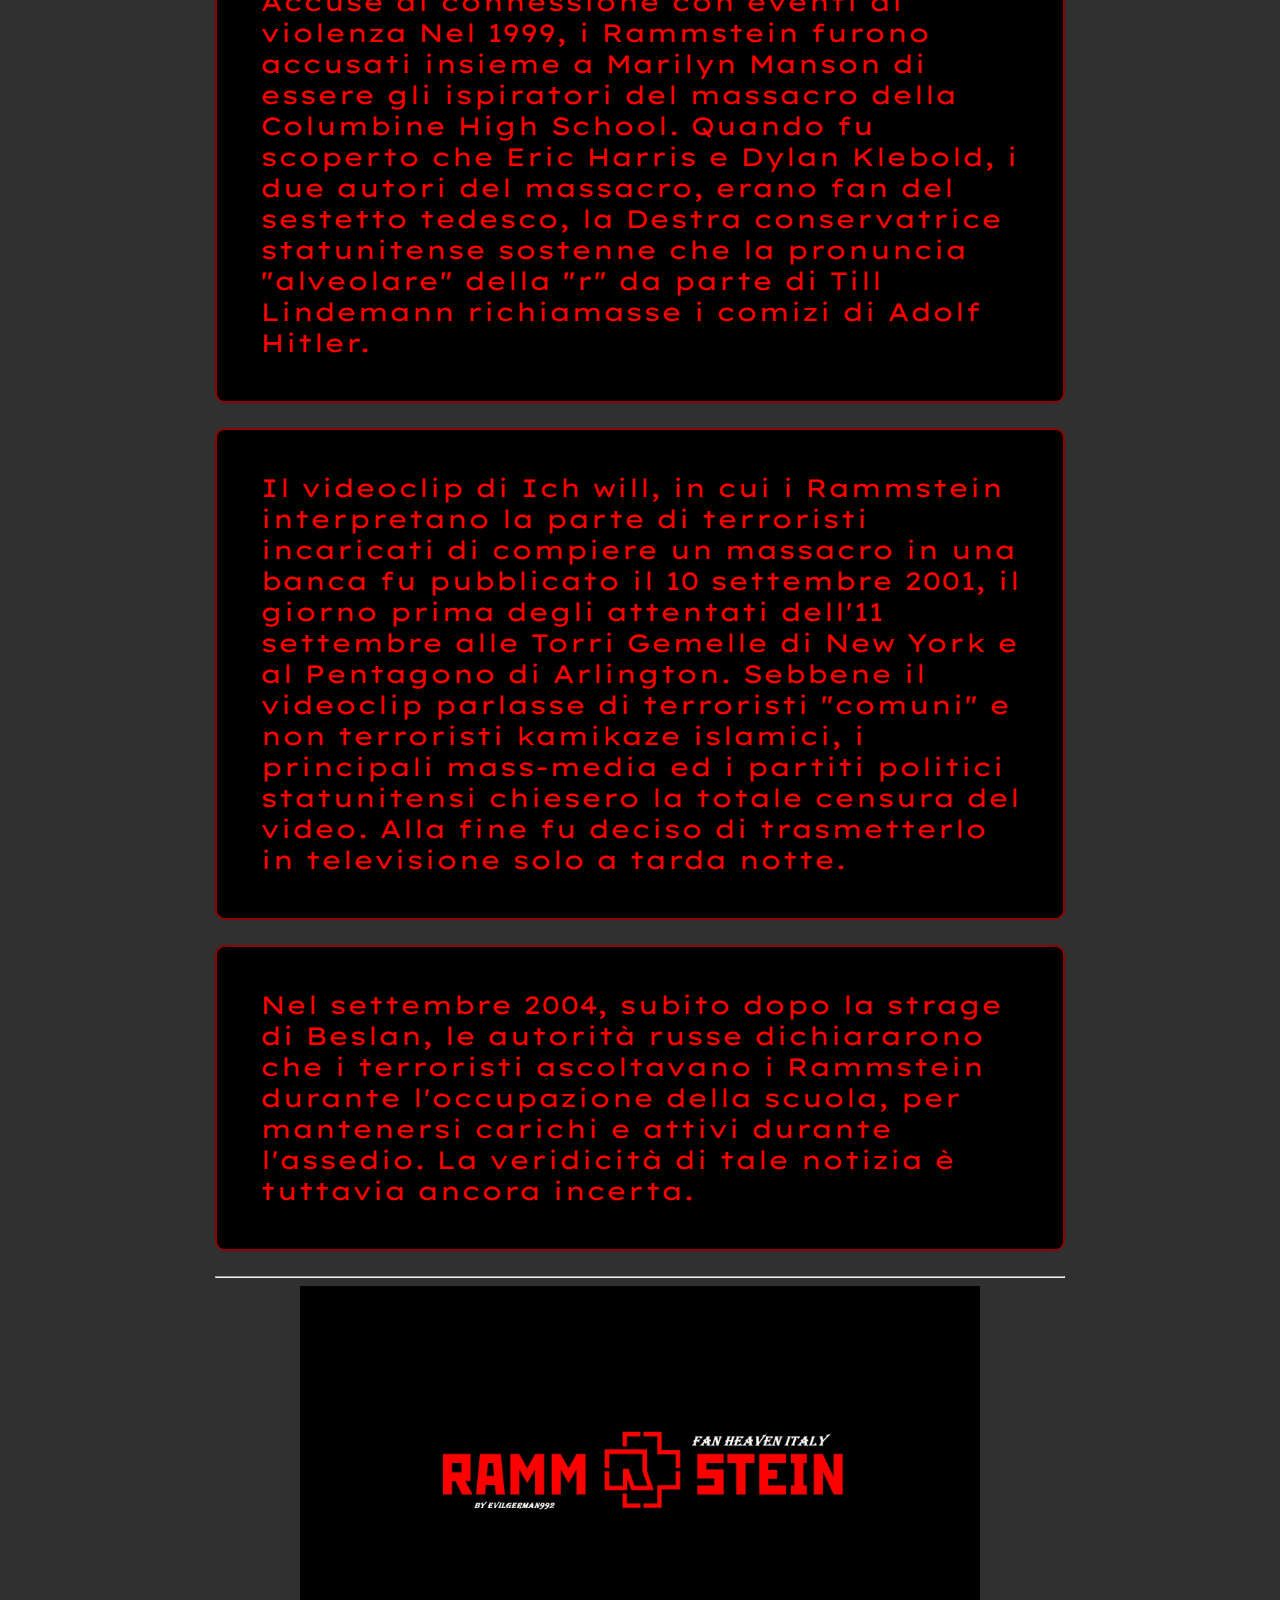
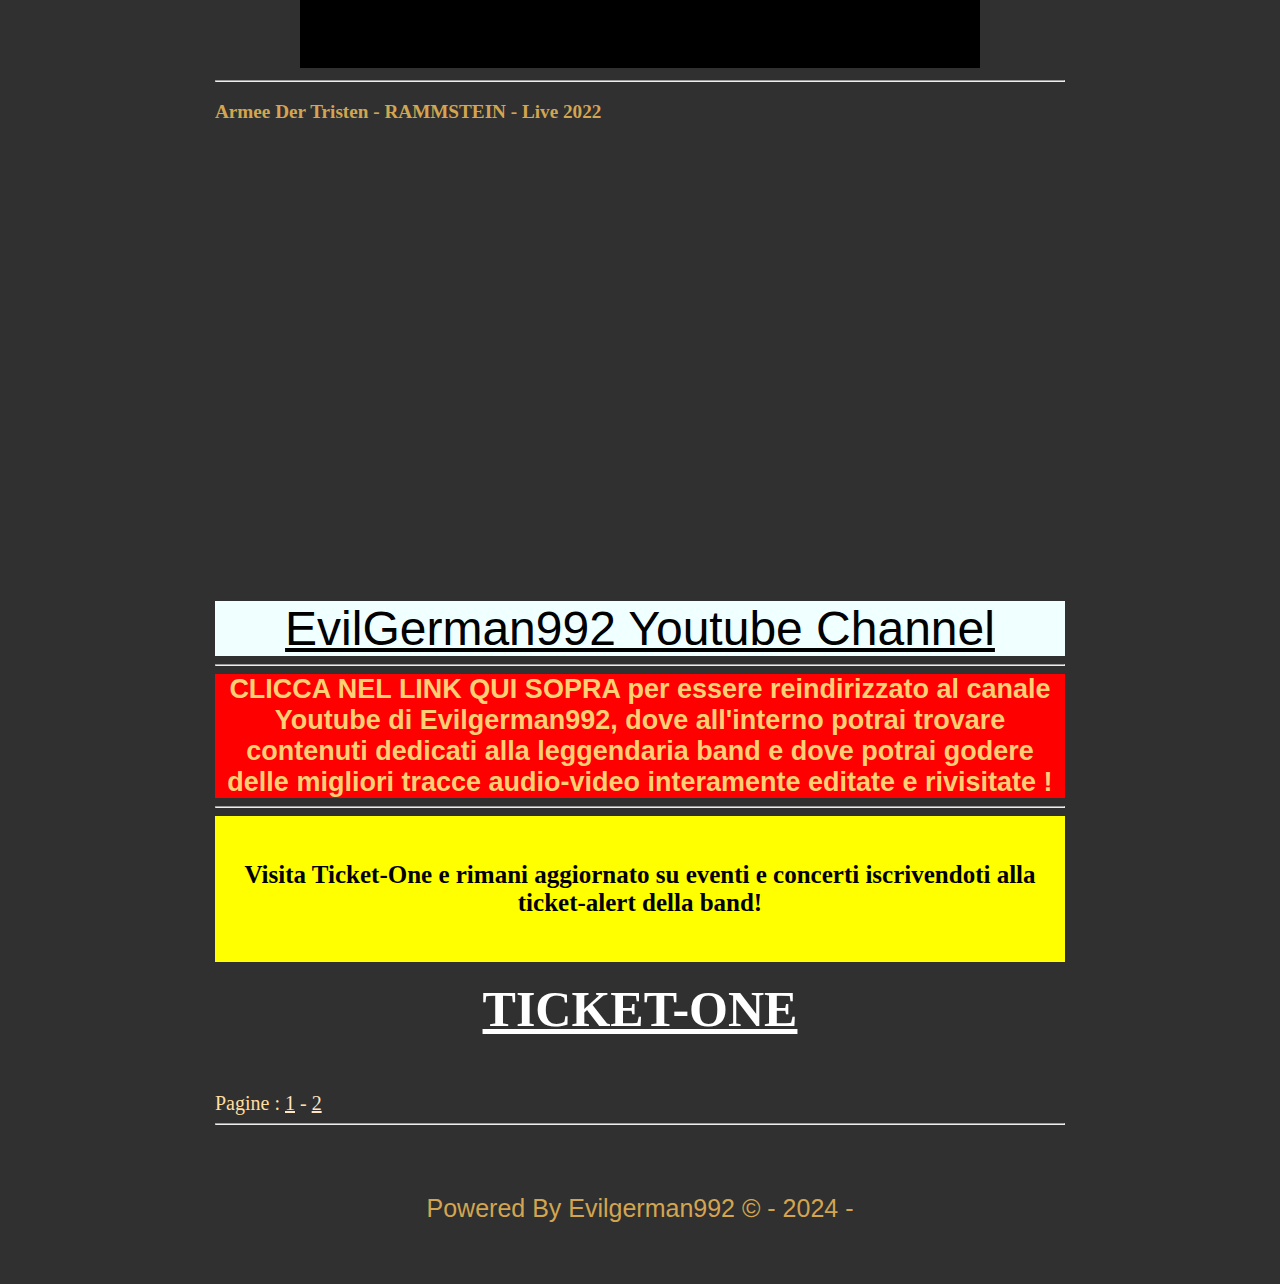
==== commit 78c9ecd4: "Update index.html" ====
--- a/index.html
+++ b/index.html
@@ -1,6 +1,18 @@
+<!---APPUNTI--> 
+
+<!---LISTA <ul> , ELEMENTO DELLA LISTA <li> -->
+<!---<mark> EVIDENZIATORE-->
+<!---<u> SOTTOLINEARE-->
+
+
 <!DOCTYPE html> 
 <html>
-     <head>
+  <head><meta name="author" content="EvilGerman992">
+    <meta lang="it ,en">
+    <meta name="description" content="RammsteinFanSiteITA">
+    <meta name="keywords" content="HTML, CSS, JavaScript ,Evilgerman992 ,Rammstein ,Blog , Fan , Italia , Tour;">            
+    <meta charset="utf-8">
+    <meta name="viewport" content="width=device-width, initial-scale=1"></head>
 
         <title>RammLifeITA</title> 
 
@@ -28,6 +40,11 @@
                                       <h1 class="ora-attuale">Ora esatta </h1>
                                       <p id="current-time"></p>
                                     </div><br><br><br>
+
+                                    <div class="numero">Pagine : 
+                                      <a style="color: bisque;" href="index.html" class="numero-testo">1</a> - 
+                                      <a style="color: bisque;" href="index2.html" class="numero-testo">2</a>
+                                    </div> <br>
                                                                          <!--TESTATA-->
                                                                         <div class="TESTATA">
                                                                <h3 class="fede">R A M M S T E I N </h3>                      
@@ -223,9 +240,17 @@
  <a class="ticket-link" target="_blank" href="https://www.ticketone.it/artist/rammstein/">TICKET-ONE</a>
                                         </div>
                                       </div>
+
+                                      <br><br><br>
+                                     
+                                      <div class="numero">Pagine : 
+                                        <a style="color: bisque;" href="index.html" class="numero-testo">1</a> - 
+                                        <a style="color: bisque;" href="index2.html" class="numero-testo">2</a>
+                                      </div>
                                       
                                       <hr><br><br>
-                                             <p style="justify-content: center;display: flex;font-family: Arial, Helvetica, sans-serif;font-size: 25px;">Powered By Evilgerman992 © - 2024 - </p><br><br>
+
+                                      <p style="justify-content: center;display: flex;font-family: Arial, Helvetica, sans-serif;font-size: 25px;">Powered By Evilgerman992 © - 2024 - </p><br><br>
                          
 
                      </div>
--- a/style.css
+++ b/style.css
@@ -1,3 +1,79 @@
+/*TUTTO CIO CHE è CONTENUTO QUI DENTRO 
+SI RIFERISCE ALL'ELEMENTO-----  < STYLE>  -----CHE DOVREBBE ESSERE COMPRESO DENTRO AL DOCUMENTO HTML DIRETTAMENTE, SOTTO L'ELEMENTO <BODY>,MA PROPRIO PERCHE SI FANNO LE COSE CON ORDINE IL FILE CSS. LO TENIAMO A PARTE   */
+
+/*BORDER-RADIUS SMUSSA GLI SPIGOLI */
+
+/*PADDING PER DISTANZIARE  GLI ELEMENTID'INTERNO*/
+
+/*MARGIN USATO PER IL DISTANZIAMENTO TRA ELEMENTI ESTERNI*/
+
+/*MAX WIDTH-SE ATTRIBUTO ALL'ELEMENTO BODY(OVVERO TUTTA LA PAGINA) RIDIMENSIONA LA PAGINA INTERA */
+
+/*CON LA PROPRIETà BACKGROUND-IMAGE POSSO INSERIRE UNO SFONDO O UNA FOTO 
+COME SFONDO DI TUTTA LA PAGINA- ESEMPIO PER LO SFONDO:
+ BACKGROUND-IMAGE:LINEAR-GRADIENT(BLUE,RED,YELLOW);  (PER SFONDO DI MIX COLORI).
+  O PER INSERIRE UN'IMMAGINE :
+  BACKGROUND-IMAGE:url( inccollare QUI  DENTRO);  in questo caso l'immagine la si prende dalla
+   cartella dove contiene anche i correnti doc.css e html.
+  esempio:
+   BACKGROUND-IMAGE:URL('crop.jpeg');
+  CON BACKGR-SIZE si definisce la dimensione ovviamente , o per centarla BACKGR-POSITION:CENTER
+   e così via altre molte
+   proprietà da attribuire al background in qustione.es:
+ background-position:center;
+  background-size:600px 800px;).
+  La stessa cosa la può fare prendendo un'immagine da intenet importando la URL direttamente 
+  qui nel css senza doverla immettere anche nell'html! esempio:
+BACKGROUND-IMAGE:URL('https://images.unsplash.com/photo-1498262257252-c282316270bc?ixlib=rb-4.0.3&ixid=M3wxMjA3fDB8MHxwaG90by1wYWdlfHx8fGVufDB8fHx8fA%3D%3D&auto=format&fit=crop&w=2487&q=80');
+-per il  caso appena sopracitato  per importare dal web img è unsplash
+(assicurarsi si aprire l'immagine desiderata in una nuova finestra poi tasto condividi e copia il link|||!
+*/
+ 
+/*con la proprietà BOX-SHADOW si puo creare l'effetto ombra dietro a background-titoli -paragrafi ,
+e con le ralative misure si puo dare piu i meno ombra,inoltre si puo cambiare il colore dell'ombra 
+aggiungendo direttamente l'attributo colore subito dopo gli attributi misura.
+lo stesso lo si può fare digitando TEXT-SHADOW modificando nello stesso modo il testo*/
+
+/*con la proprietà BORDER-RADIUS posso smussare gli angoli dei bordi desiderati*/
+
+/*con la proprietà FLOAT si possono AFFIANCARE ai file Immagine  dei testi che <Seguono>. es: FLOAT:LEFT.FLOAT:RIGHT 
+. mentre con la proprietà FLOAT:CLEAR impedisco ad altri paragrafi o titoli che seguono di 'attaccarsi 'ai precedenti
+ file img e testo, messi insieme da float:left o right! */
+
+/*con la proprietà OPACITY modifichiamo la trasparenza dell'elemento(da 0(completamente trasp.) A 1(completamente visibile) per dargli il valore)*/
+
+/*con la proprietà POSITION posso cambiare posizione ad un elemento (molto utile per fissare un'elemento molto importante FISSO metre scrolli la pagina )es:
+ POSITION:FIXED; top 0px; left 0px; (E gli diciamo di non tenere nessuno spazio ne in alto ne a sinistra)(PER EFFETTO BANNER IRREMOVIBILE TIPO)         */
+
+ /*Le differenze principali tra id e classi sono:
+Specificità: Gli ID hanno una specificità maggiore rispetto alle classi. Ciò significa che se ci sono conflitti tra stili definiti per lo stesso elemento tramite un id e una classe, gli stili dell'id avranno la precedenza.
+Utilizzo: Gli id sono spesso utilizzati per selezionare un elemento specifico per lo styling o per manipolarlo con JavaScript. Le classi, d'altro canto, vengono utilizzate per raggruppare elementi che condividono un determinato stile o comportamento.
+ Le CLASSI sono più flessibili e consentono di applicare lo stesso stile a più elementi. Puoi riutilizzare le classi in tutto il documento, mentre gli id dovrebbero essere unici per ogni elemento.
+In generale, è una pratica comune utilizzare le classi per applicare stili simili a più elementi, mentre gli id vengono utilizzati per identificare elementi unici o per selezionare elementi specifici per interazioni JavaScript. Tuttavia, la scelta tra id e classi dipende dal contesto specifico e dalle esigenze del tuo progetto.*/
+
+/*La proprietà CSS "POSITION:RELATIVE;" permette di spostare un elemento all'interno del suo contenitore, come se fosse una scatola. Immagina di avere una scatola e un oggetto dentro di essa. Con questa proprietà, puoi spostare l'oggetto all'interno della scatola, ma senza influire sugli altri oggetti intorno ad esso. È un po' come muovere un giocattolo all'interno di una scatola senza che gli altri giocattoli intorno a esso vengano spostati.*/
+
+
+/*con la proprietà HOVER posso andare a modificare (nascondere o sottolineare )elementi .es:
+ h3.fede:hover{
+      color:none;   -------in questo modo gli ho detto nascondimi
+    text-shadow:none;-----il colore del testo, e l'ombra del testo al passagio del mouse!
+  
+    text-decoration:underline(sottolineami il testoal passaggio del mouse,MOLTO UTILE PER I LINK!)
+     }
+
+/**/
+/**/
+/**/
+/**/
+/**/
+/**/
+/**/
+/**/
+/**/
+/**/
+  
+
 body {
     color:#D3A550;
    background-color: #303030;
@@ -17,16 +93,24 @@
     display: flex;
     padding-top:10px;
     float:left;
-    font-family:'Gill Sans', 'Gill Sans MT', Calibri, 'Trebuchet MS', sans-serif;
-     font-size:30px
-   }
+    font-family:Arial, Helvetica, sans-serif;
+     font-size:25px;
+     padding-top:40px ;
+    }
      
       #current-time{
       display: flex;
       font-size: 30px;
       padding-left:30px; 
       padding-top:45px;
-      font-family:fantasy;}
+      font-family:fantasy;
+   }
+
+   div #contenitore-orario {
+
+    justify-content: center;
+    display: flex;
+   }
 
     
     h3.fede {
@@ -235,6 +319,12 @@
                    text-decoration: none;
                    color:blue;
                   }
+
+                   div .numero{
+                    font-size: 20px;
+                    color: #ffdd9f;
+                   }
+                   
                   /*ADATTAMENTI PER SCHERMI DA SMARTPHONE :*/
                   @media screen and (max-width:1500px) {  h3.fede{display:none;}  }
                     /*IN QUESTO CASO GLI STO DICENDO CHE,TUTTO CIO CHE SI TROVA DENTRO
